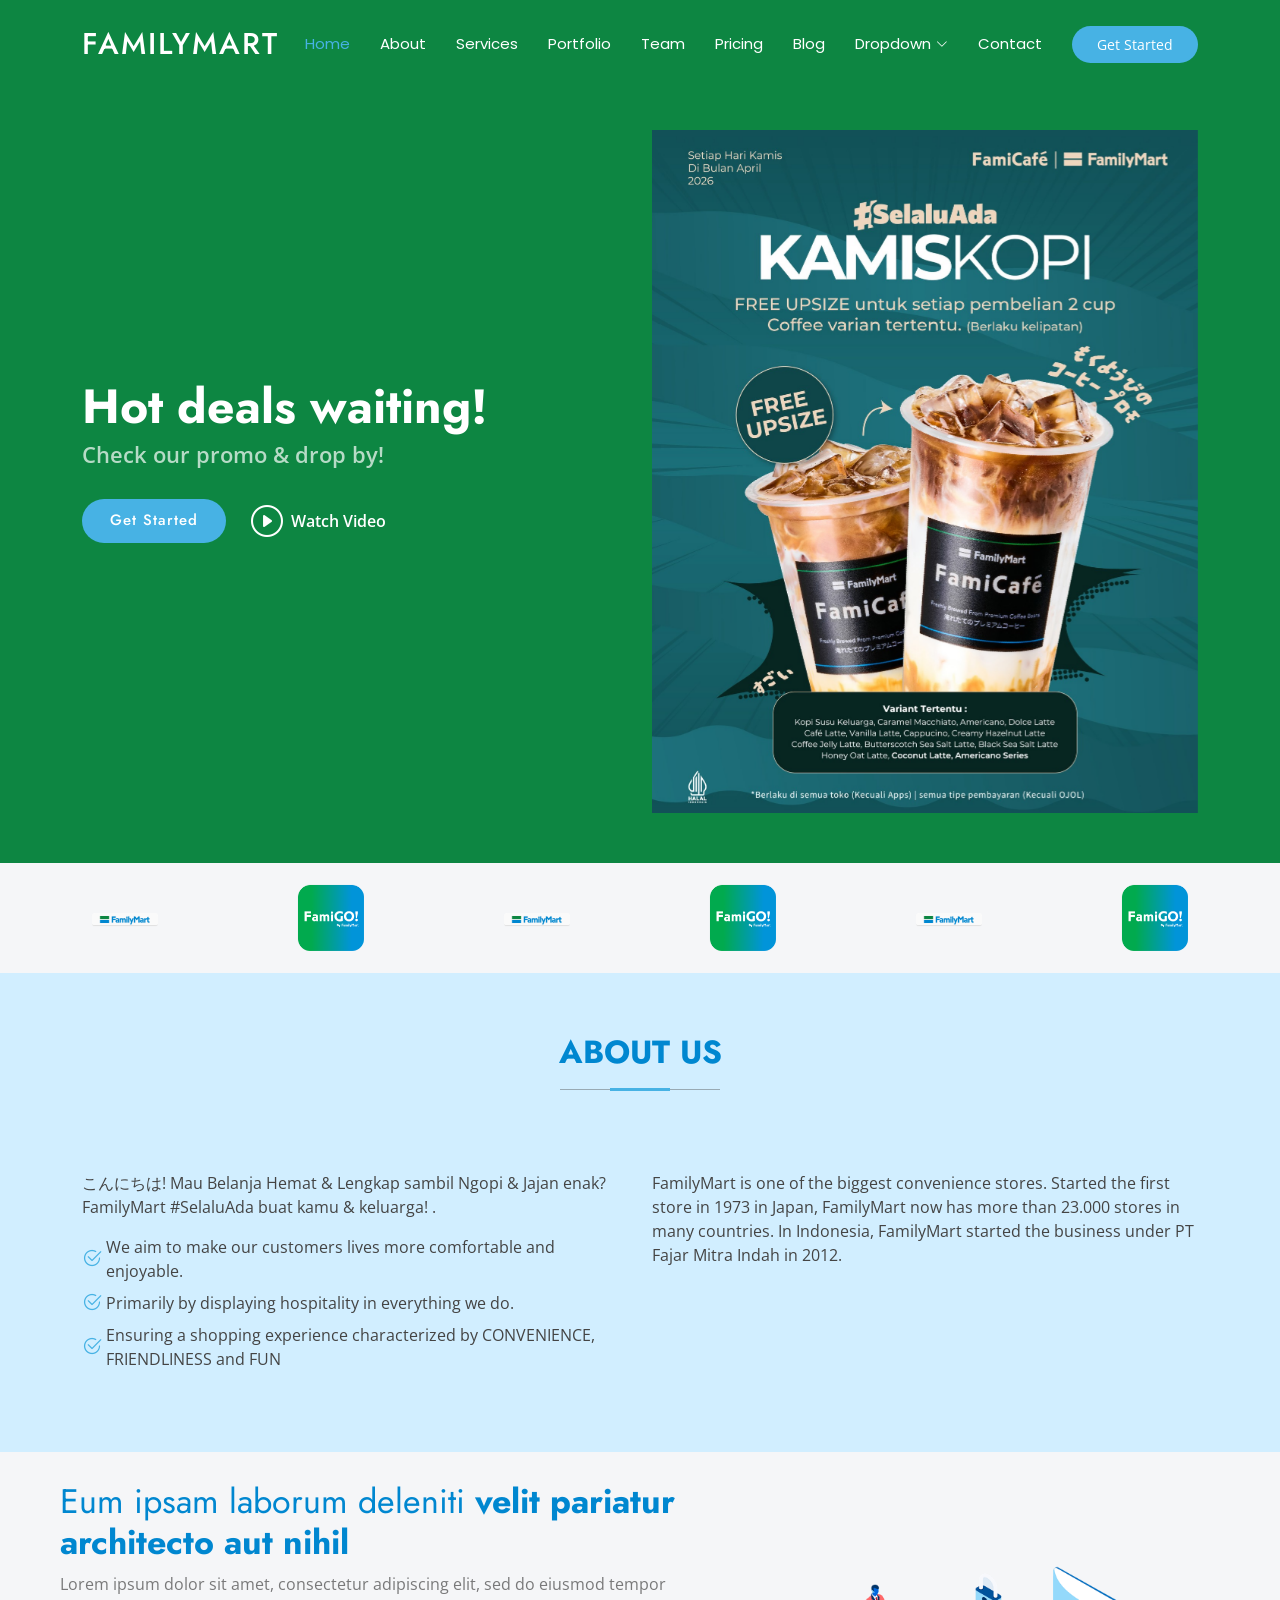
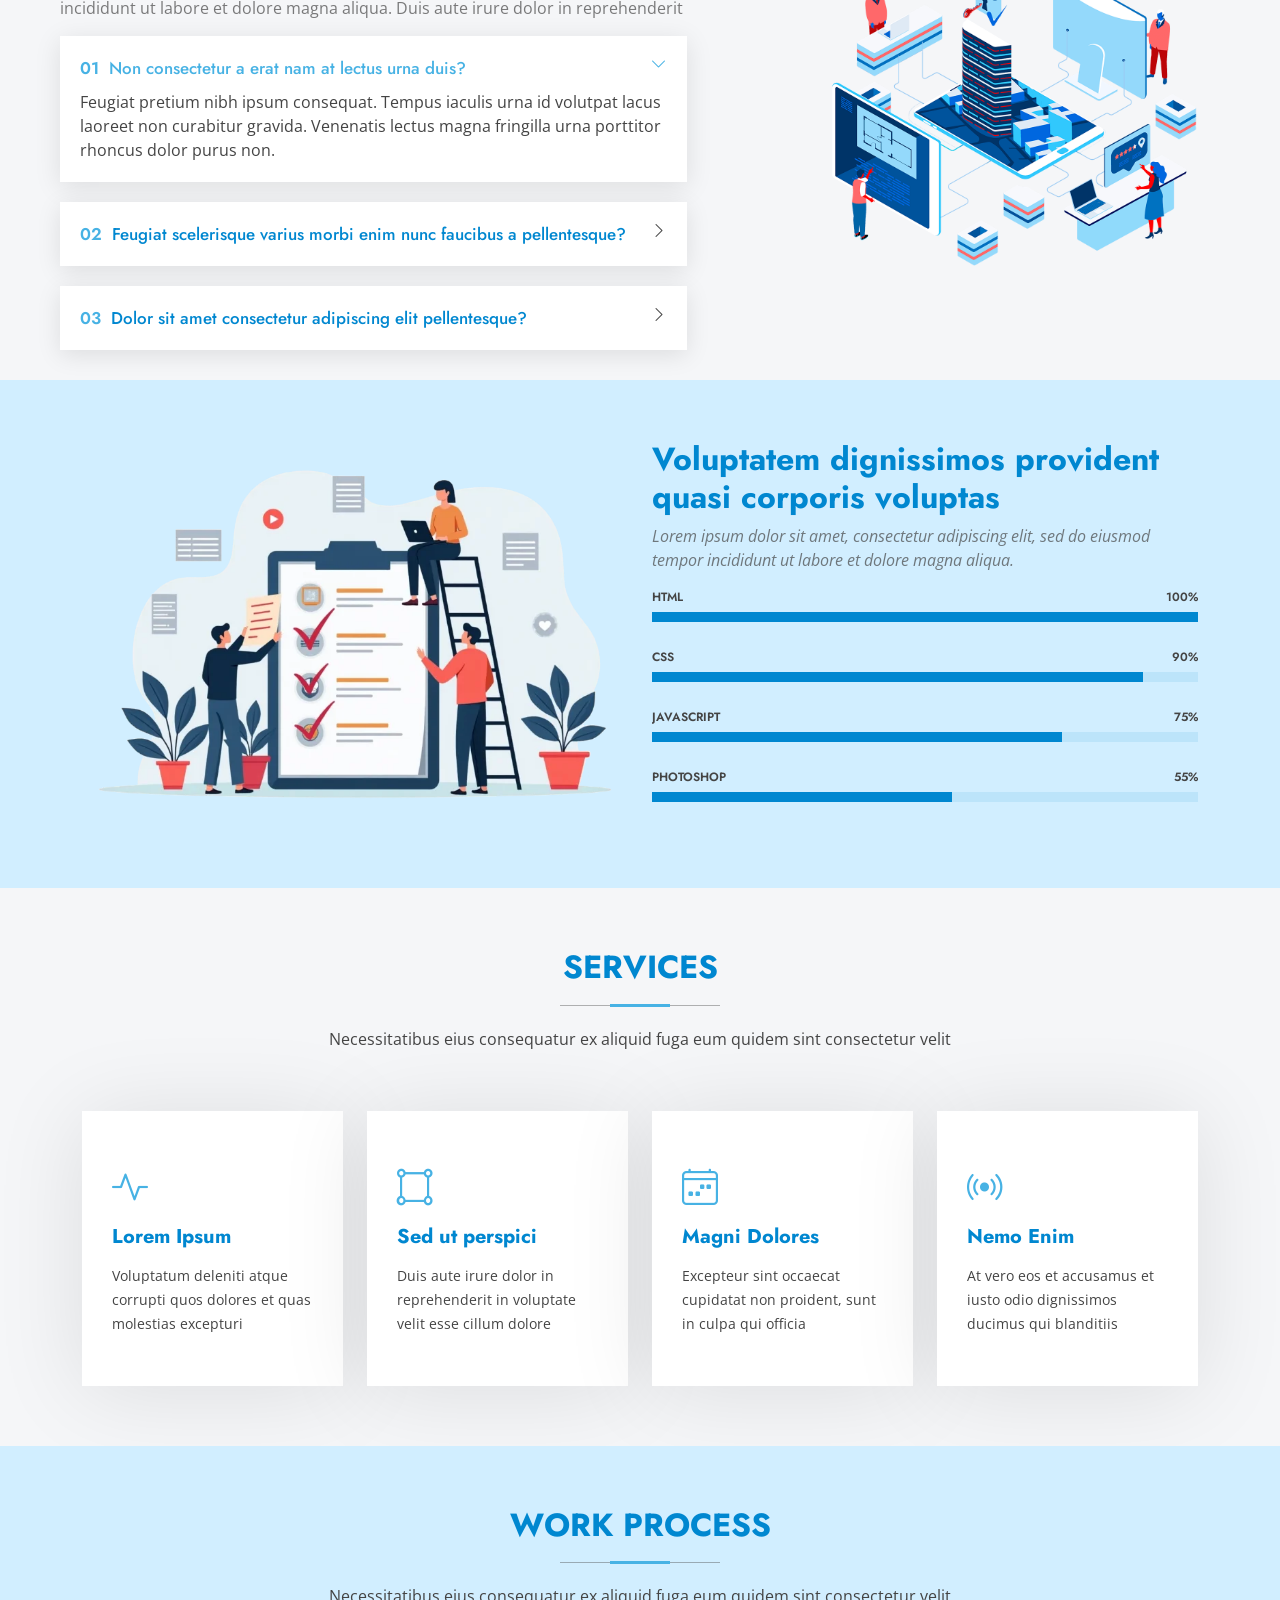
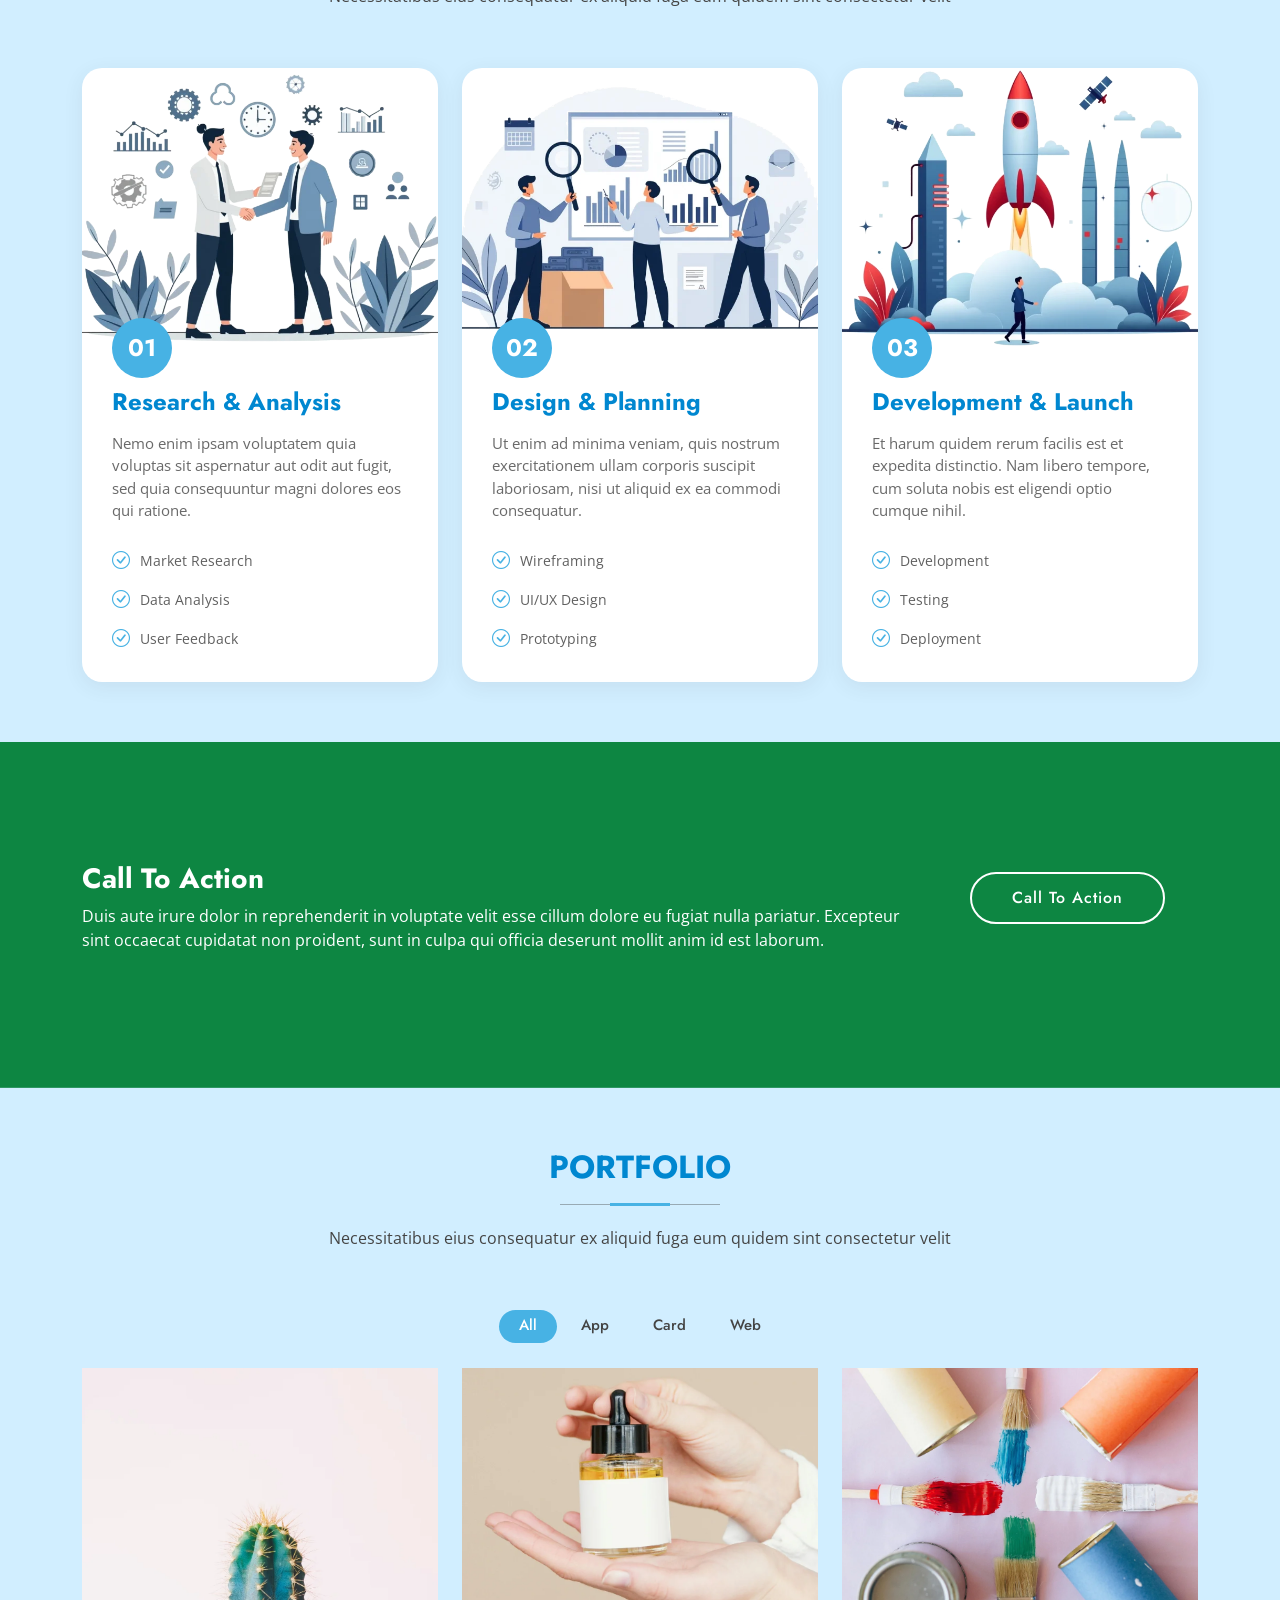
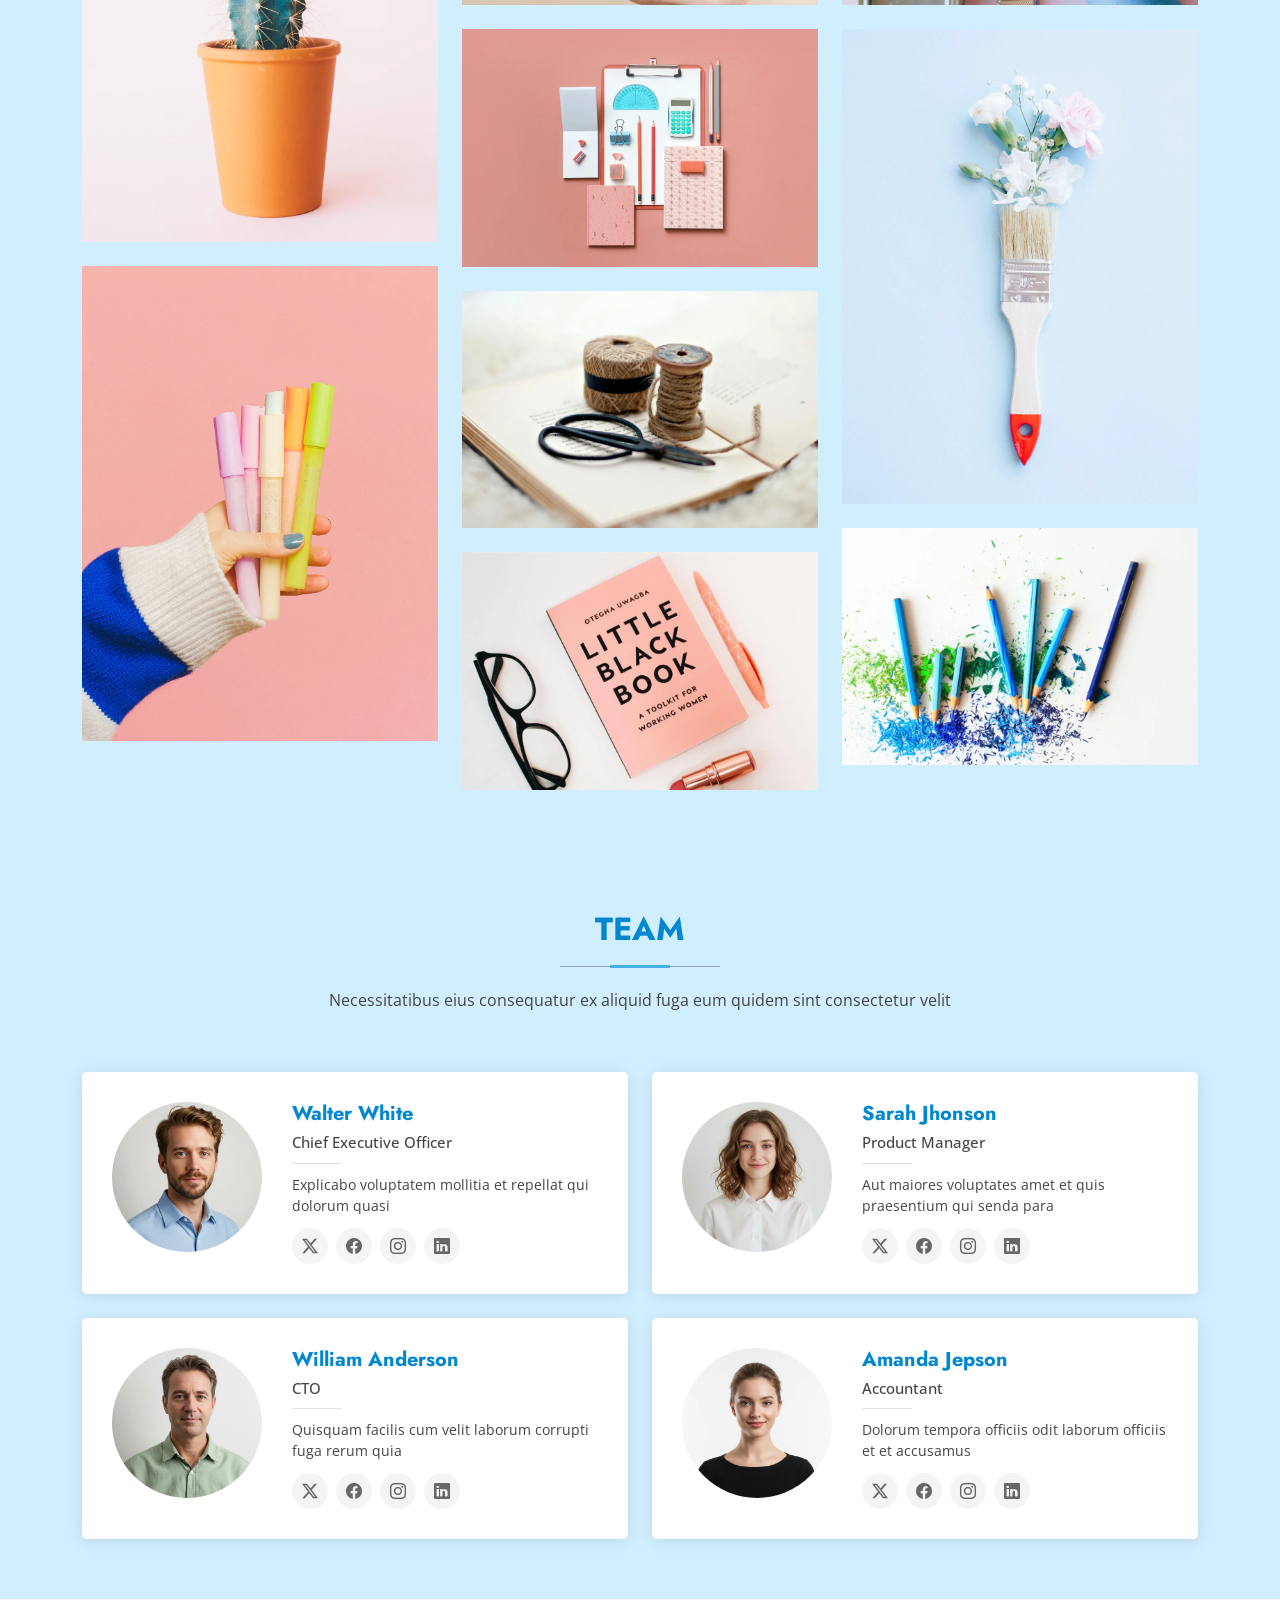
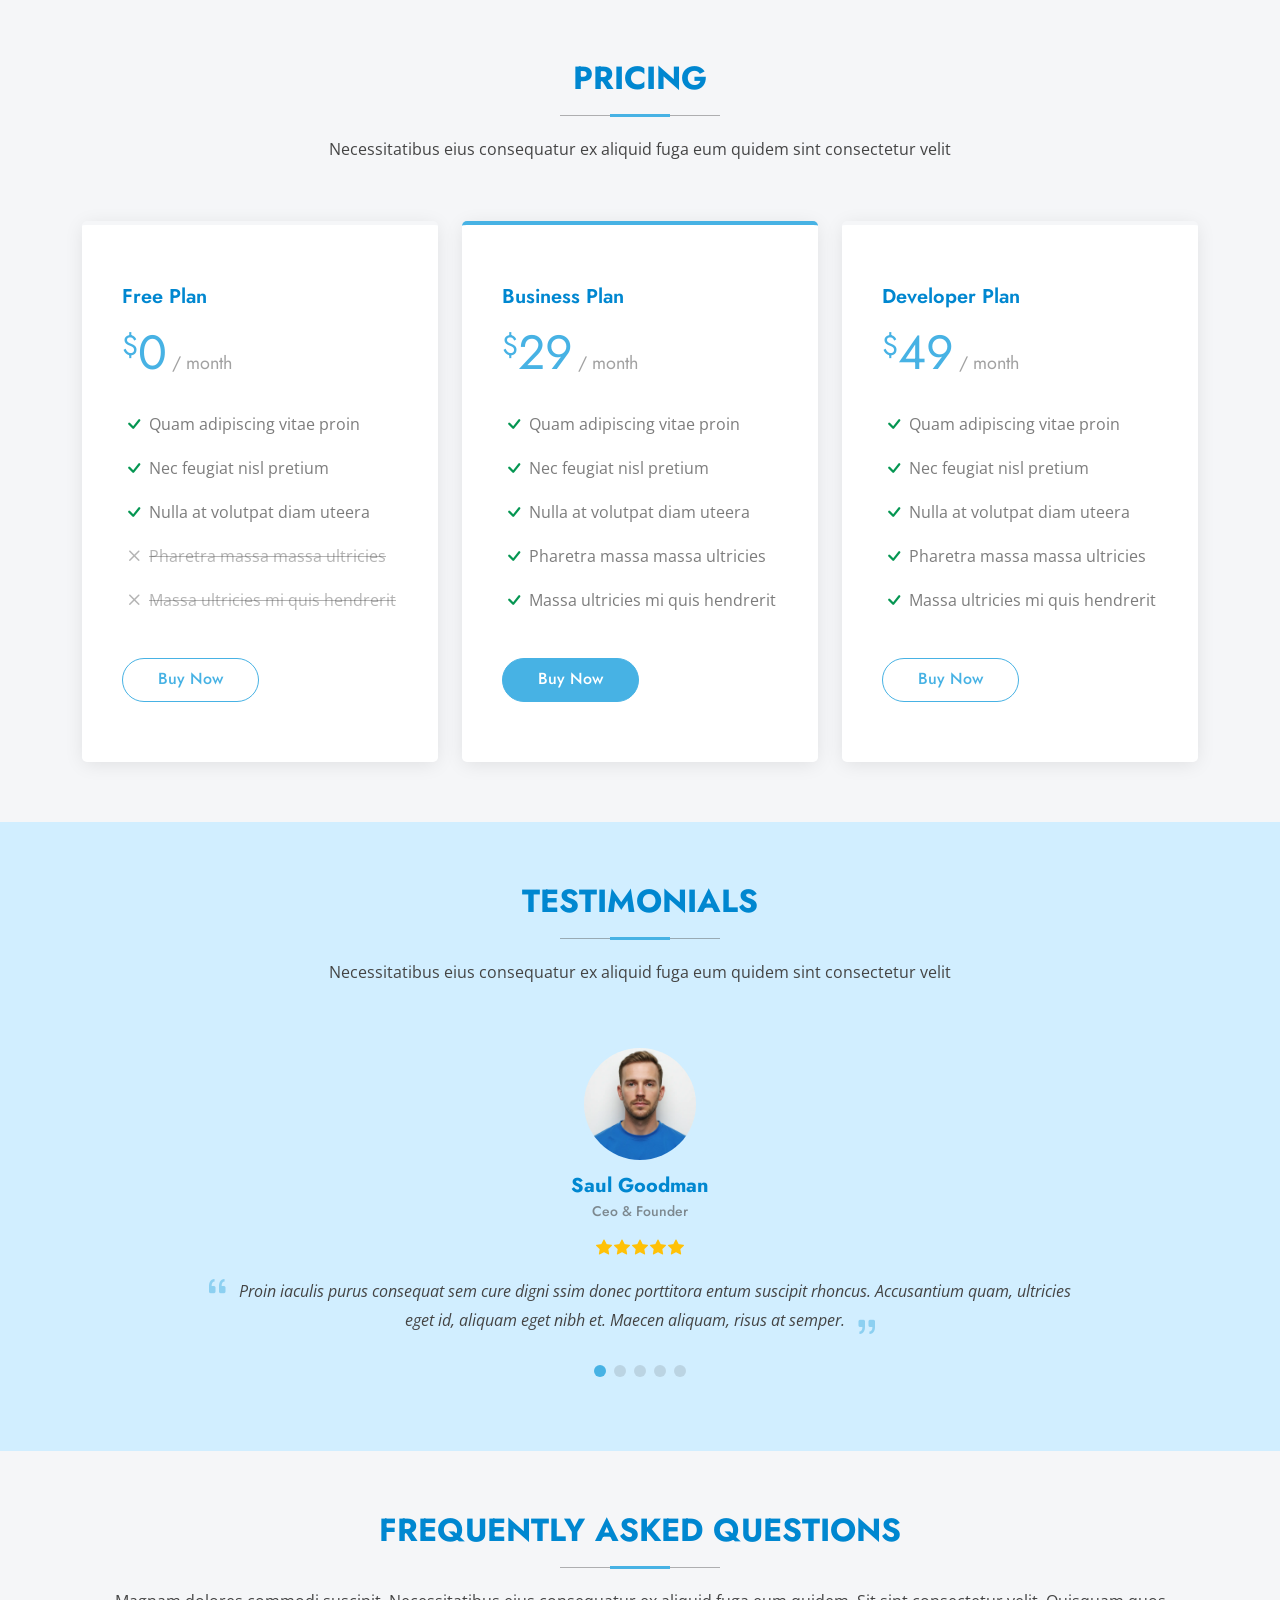
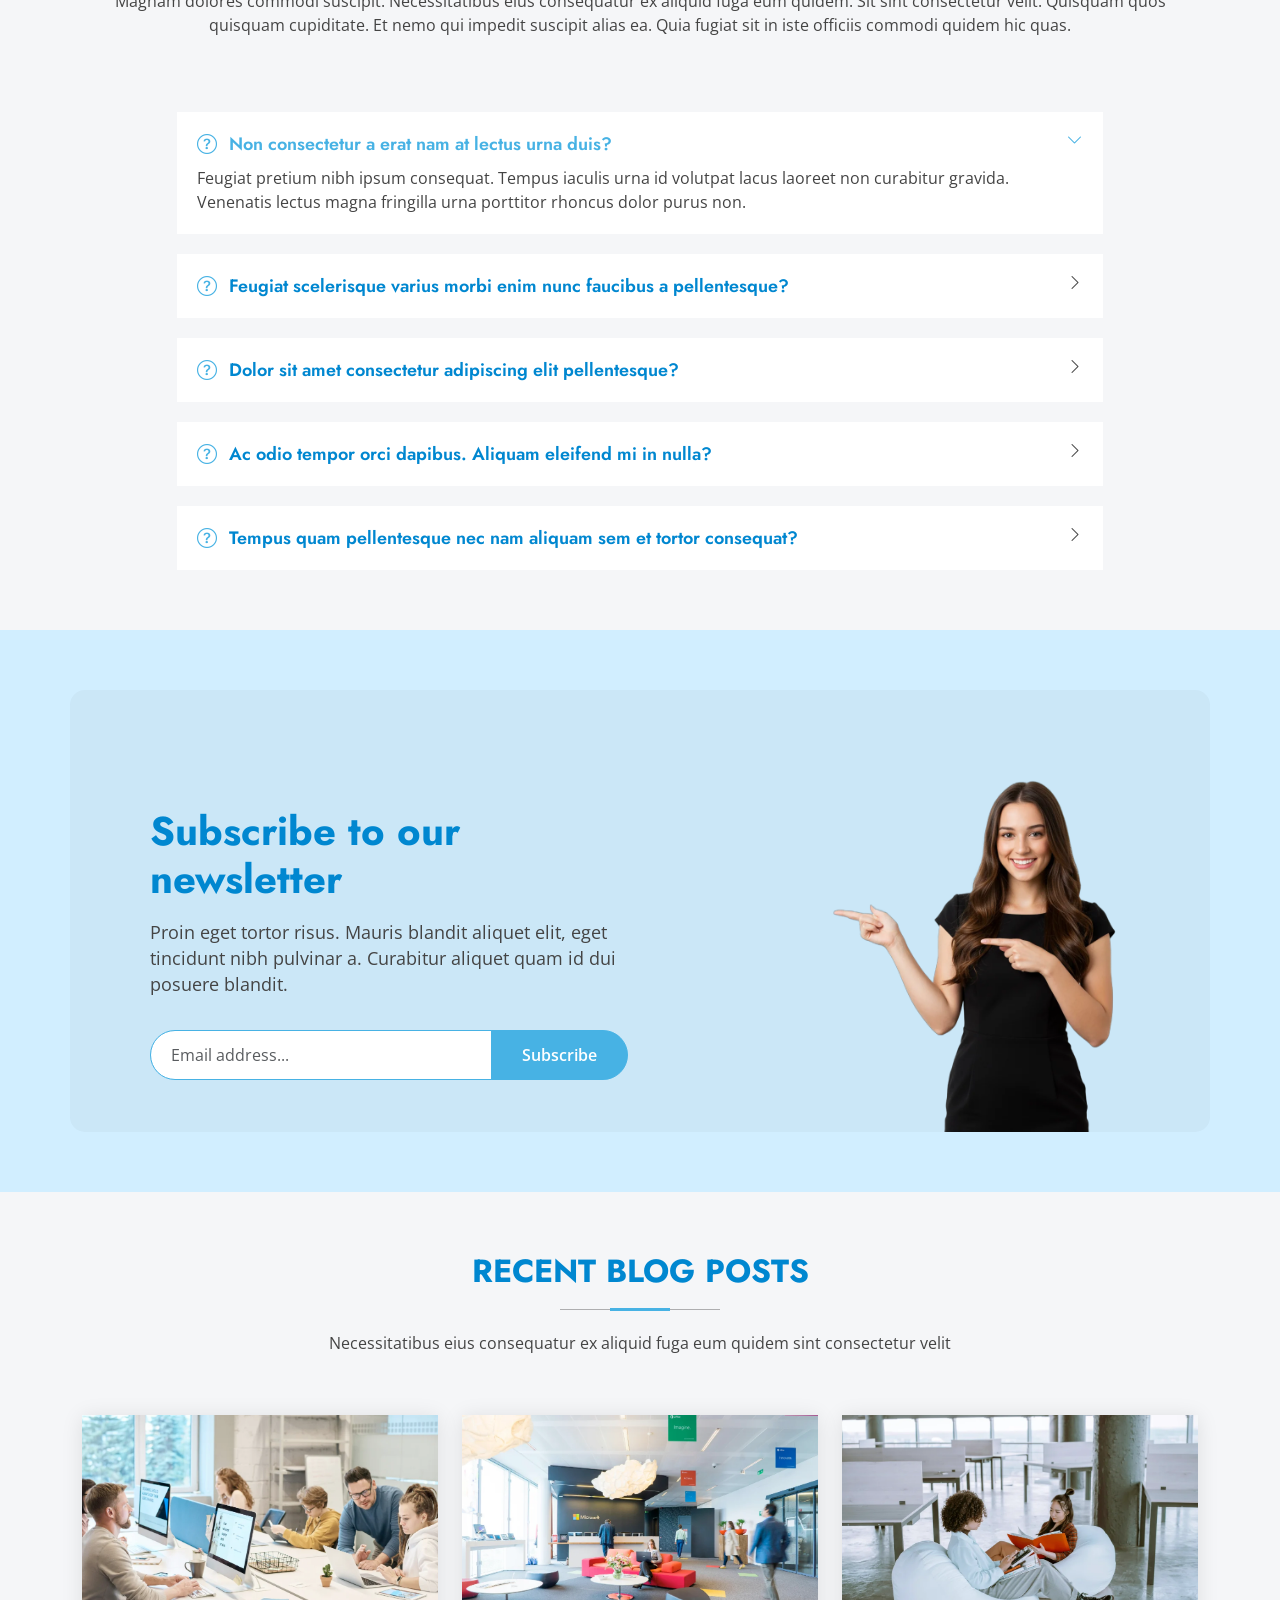
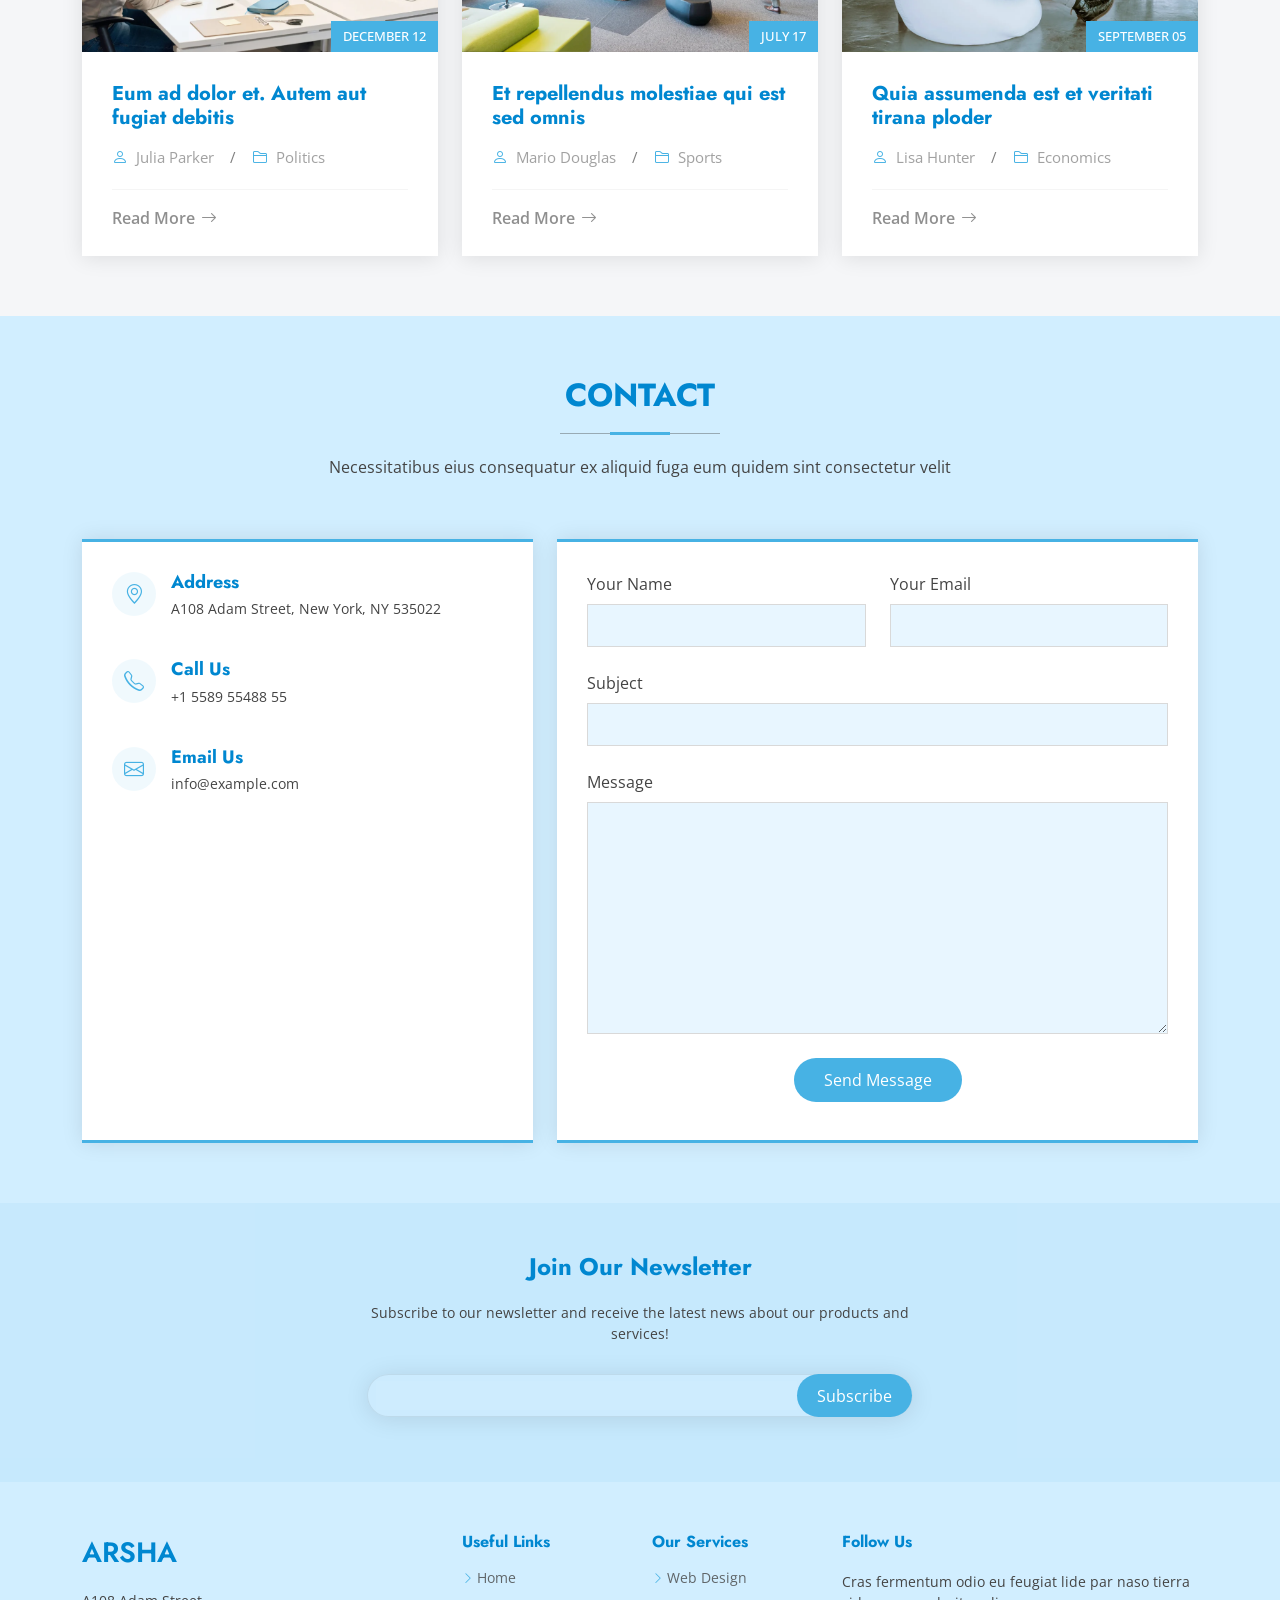
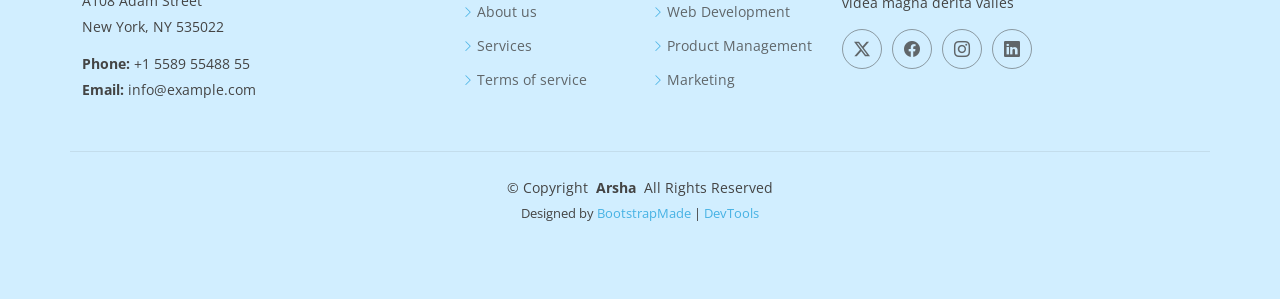
==== tugas_ets.html @ 8ba5263b "Tugas pra ETS" ====
<!DOCTYPE html>
<html lang="en">

<head>
    <meta charset="utf-8">
    <meta content="width=device-width, initial-scale=1.0" name="viewport">
    <title>Index - Arsha Bootstrap Template</title>
    <meta name="description" content="">
    <meta name="keywords" content="">

    <!-- Favicons -->
    <link href="assets/img/favicon.png" rel="icon">
    <link href="assets/img/apple-touch-icon.png" rel="apple-touch-icon">

    <!-- Fonts -->
    <link href="https://fonts.googleapis.com" rel="preconnect">
    <link href="https://fonts.gstatic.com" rel="preconnect" crossorigin>
    <link
        href="https://fonts.googleapis.com/css2?family=Open+Sans:ital,wght@0,300;0,400;0,500;0,600;0,700;0,800;1,300;1,400;1,500;1,600;1,700;1,800&family=Poppins:ital,wght@0,100;0,200;0,300;0,400;0,500;0,600;0,700;0,800;0,900;1,100;1,200;1,300;1,400;1,500;1,600;1,700;1,800;1,900&family=Jost:ital,wght@0,100;0,200;0,300;0,400;0,500;0,600;0,700;0,800;0,900;1,100;1,200;1,300;1,400;1,500;1,600;1,700;1,800;1,900&display=swap"
        rel="stylesheet">

    <!-- Vendor CSS Files -->
    <link href="assets/vendor/bootstrap/css/bootstrap.min.css" rel="stylesheet">
    <link href="assets/vendor/bootstrap-icons/bootstrap-icons.css" rel="stylesheet">
    <link href="assets/vendor/aos/aos.css" rel="stylesheet">
    <link href="assets/vendor/glightbox/css/glightbox.min.css" rel="stylesheet">
    <link href="assets/vendor/swiper/swiper-bundle.min.css" rel="stylesheet">

    <!-- Main CSS File -->
    <link href="assets/css/tugasstyle.css" rel="stylesheet">

    <!-- =======================================================
  * Template Name: Arsha
  * Template URL: https://bootstrapmade.com/arsha-free-bootstrap-html-template-corporate/
  * Updated: Feb 22 2025 with Bootstrap v5.3.3
  * Author: BootstrapMade.com
  * License: https://bootstrapmade.com/license/
  ======================================================== -->
</head>

<body class="index-page">

    <header id="header" class="header d-flex align-items-center fixed-top">
        <div class="container-fluid container-xl position-relative d-flex align-items-center">

            <a href="index.html" class="logo d-flex align-items-center me-auto">
                <!-- Uncomment the line below if you also wish to use an image logo -->
                <!-- <img src="assets/img/logo.webp" alt=""> -->
                <h1 class="sitename">FamilyMart</h1>
            </a>

            <nav id="navmenu" class="navmenu">
                <ul>
                    <li><a href="#hero" class="active">Home</a></li>
                    <li><a href="#about">About</a></li>
                    <li><a href="#services">Services</a></li>
                    <li><a href="#portfolio">Portfolio</a></li>
                    <li><a href="#team">Team</a></li>
                    <li><a href="#pricing">Pricing</a></li>
                    <li><a href="blog.html">Blog</a></li>
                    <li class="dropdown"><a href="#"><span>Dropdown</span> <i
                                class="bi bi-chevron-down toggle-dropdown"></i></a>
                        <ul>
                            <li><a href="#">Dropdown 1</a></li>
                            <li class="dropdown"><a href="#"><span>Deep Dropdown</span> <i
                                        class="bi bi-chevron-down toggle-dropdown"></i></a>
                                <ul>
                                    <li><a href="#">Deep Dropdown 1</a></li>
                                    <li><a href="#">Deep Dropdown 2</a></li>
                                    <li><a href="#">Deep Dropdown 3</a></li>
                                    <li><a href="#">Deep Dropdown 4</a></li>
                                    <li><a href="#">Deep Dropdown 5</a></li>
                                </ul>
                            </li>
                            <li><a href="#">Dropdown 2</a></li>
                            <li><a href="#">Dropdown 3</a></li>
                            <li><a href="#">Dropdown 4</a></li>
                        </ul>
                    </li>
                    <li><a href="#contact">Contact</a></li>
                </ul>
                <i class="mobile-nav-toggle d-xl-none bi bi-list"></i>
            </nav>

            <a class="btn-getstarted" href="#about">Get Started</a>

        </div>
    </header>

    <main class="main">

        <!-- Hero Section -->
        <section id="hero" class="hero section dark-background">

            <div class="container">
                <div class="row gy-4">
                    <div class="col-lg-6 order-2 order-lg-1 d-flex flex-column justify-content-center"
                        data-aos="zoom-out">
                        <h1>Hot deals waiting!</h1>
                        <p>Check our promo & drop by!</p>
                        <div class="d-flex">
                            <a href="#about" class="btn-get-started">Get Started</a>
                            <a href="https://www.youtube.com/watch?v=Y7f98aduVJ8"
                                class="glightbox btn-watch-video d-flex align-items-center"><i
                                    class="bi bi-play-circle"></i><span>Watch Video</span></a>
                        </div>
                    </div>
                    <div class="col-lg-6 order-1 order-lg-2 hero-img" data-aos="zoom-out" data-aos-delay="200">
                        <img src="assets/img/hero-poster.jpg" class="img-fluid animated" alt="">
                    </div>
                </div>
            </div>

        </section><!-- /Hero Section -->

        <!-- Clients Section -->
        <section id="clients" class="clients section light-background">

            <div class="container" data-aos="zoom-in">

                <div class="swiper init-swiper">
                    <script type="application/json" class="swiper-config">
            {
              "loop": true,
              "speed": 600,
              "autoplay": {
                "delay": 5000
              },
              "slidesPerView": "auto",
              "pagination": {
                "el": ".swiper-pagination",
                "type": "bullets",
                "clickable": true
              },
              "breakpoints": {
                "320": {
                  "slidesPerView": 2,
                  "spaceBetween": 40
                },
                "480": {
                  "slidesPerView": 3,
                  "spaceBetween": 60
                },
                "640": {
                  "slidesPerView": 4,
                  "spaceBetween": 80
                },
                "992": {
                  "slidesPerView": 5,
                  "spaceBetween": 120
                },
                "1200": {
                  "slidesPerView": 6,
                  "spaceBetween": 120
                }
              }
            }
          </script>
                    <div class="swiper-wrapper align-items-center">
                        <div class="swiper-slide"><img src="assets/img/hero-famigo.png" class="img-fluid" alt="">
                        </div>
                        <div class="swiper-slide"><img src="assets/img/hero-logo.png" class="img-fluid" alt="">
                        </div>
                        <div class="swiper-slide"><img src="assets/img/hero-famigo.png" class="img-fluid" alt="">
                        </div>
                        <div class="swiper-slide"><img src="assets/img/hero-logo.png" class="img-fluid" alt="">
                        </div>
                        <div class="swiper-slide"><img src="assets/img/hero-famigo.png" class="img-fluid" alt="">
                        </div>
                        <div class="swiper-slide"><img src="assets/img/hero-logo.png" class="img-fluid" alt="">
                        </div>
                        <div class="swiper-slide"><img src="assets/img/hero-famigo.png" class="img-fluid" alt="">
                        </div>
                        <div class="swiper-slide"><img src="assets/img/hero-logo.png" class="img-fluid" alt="">
                        </div>
                    </div>
                </div>

            </div>

        </section><!-- /Clients Section -->

        <!-- About Section -->
        <section id="about" class="about section">

            <!-- Section Title -->
            <div class="container section-title" data-aos="fade-up">
                <h2>About Us</h2>
            </div><!-- End Section Title -->

            <div class="container">

                <div class="row gy-4">

                    <div class="col-lg-6 content" data-aos="fade-up" data-aos-delay="100">
                        <p>
                            こんにちは!
                            Mau Belanja Hemat & Lengkap sambil Ngopi & Jajan enak? FamilyMart #SelaluAda buat kamu &
                            keluarga!
                            .
                        </p>
                        <ul>
                            <li><i class="bi bi-check2-circle"></i> <span>We aim to make our customers lives more
                                    comfortable and enjoyable.</span></li>
                            <li><i class="bi bi-check2-circle"></i> <span>Primarily by displaying hospitality in
                                    everything we do.</span></li>
                            <li><i class="bi bi-check2-circle"></i> <span>Ensuring a shopping experience characterized
                                    by CONVENIENCE, FRIENDLINESS and FUN</span></li>
                        </ul>
                    </div>

                    <div class="col-lg-6" data-aos="fade-up" data-aos-delay="200">
                        <p>FamilyMart is one of the biggest convenience stores. Started the first store in 1973 in
                            Japan, FamilyMart now has more than 23.000 stores in many countries. In Indonesia,
                            FamilyMart started the business under PT Fajar Mitra Indah in 2012. </p>

                    </div>

                </div>

            </div>

        </section><!-- /About Section -->

        <!-- Why Us Section -->
        <section id="why-us" class="section why-us light-background" data-builder="section">

            <div class="container-fluid">

                <div class="row gy-4">

                    <div class="col-lg-7 d-flex flex-column justify-content-center order-2 order-lg-1">

                        <div class="content px-xl-5" data-aos="fade-up" data-aos-delay="100">
                            <h3><span>Eum ipsam laborum deleniti </span><strong>velit pariatur architecto aut
                                    nihil</strong></h3>
                            <p>
                                Lorem ipsum dolor sit amet, consectetur adipiscing elit, sed do eiusmod tempor
                                incididunt ut labore et dolore magna aliqua. Duis aute irure dolor in reprehenderit
                            </p>
                        </div>

                        <div class="faq-container px-xl-5" data-aos="fade-up" data-aos-delay="200">

                            <div class="faq-item faq-active">

                                <h3><span>01</span> Non consectetur a erat nam at lectus urna duis?</h3>
                                <div class="faq-content">
                                    <p>Feugiat pretium nibh ipsum consequat. Tempus iaculis urna id volutpat lacus
                                        laoreet non curabitur gravida. Venenatis lectus magna fringilla urna porttitor
                                        rhoncus dolor purus non.</p>
                                </div>
                                <i class="faq-toggle bi bi-chevron-right"></i>
                            </div><!-- End Faq item-->

                            <div class="faq-item">
                                <h3><span>02</span> Feugiat scelerisque varius morbi enim nunc faucibus a pellentesque?
                                </h3>
                                <div class="faq-content">
                                    <p>Dolor sit amet consectetur adipiscing elit pellentesque habitant morbi. Id
                                        interdum velit laoreet id donec ultrices. Fringilla phasellus faucibus
                                        scelerisque eleifend donec pretium. Est pellentesque elit ullamcorper dignissim.
                                        Mauris ultrices eros in cursus turpis massa tincidunt dui.</p>
                                </div>
                                <i class="faq-toggle bi bi-chevron-right"></i>
                            </div><!-- End Faq item-->

                            <div class="faq-item">
                                <h3><span>03</span> Dolor sit amet consectetur adipiscing elit pellentesque?</h3>
                                <div class="faq-content">
                                    <p>Eleifend mi in nulla posuere sollicitudin aliquam ultrices sagittis orci.
                                        Faucibus pulvinar elementum integer enim. Sem nulla pharetra diam sit amet nisl
                                        suscipit. Rutrum tellus pellentesque eu tincidunt. Lectus urna duis convallis
                                        convallis tellus. Urna molestie at elementum eu facilisis sed odio morbi quis
                                    </p>
                                </div>
                                <i class="faq-toggle bi bi-chevron-right"></i>
                            </div><!-- End Faq item-->

                        </div>

                    </div>

                    <div class="col-lg-5 order-1 order-lg-2 why-us-img">
                        <img src="assets/img/why-us.png" class="img-fluid" alt="" data-aos="zoom-in"
                            data-aos-delay="100">
                    </div>
                </div>

            </div>

        </section><!-- /Why Us Section -->

        <!-- Skills Section -->
        <section id="skills" class="skills section">

            <div class="container" data-aos="fade-up" data-aos-delay="100">

                <div class="row">

                    <div class="col-lg-6 d-flex align-items-center">
                        <img src="assets/img/illustration/illustration-10.webp" class="img-fluid" alt="">
                    </div>

                    <div class="col-lg-6 pt-4 pt-lg-0 content">

                        <h3>Voluptatem dignissimos provident quasi corporis voluptas</h3>
                        <p class="fst-italic">
                            Lorem ipsum dolor sit amet, consectetur adipiscing elit, sed do eiusmod tempor incididunt ut
                            labore et dolore magna aliqua.
                        </p>

                        <div class="skills-content skills-animation">

                            <div class="progress">
                                <span class="skill"><span>HTML</span> <i class="val">100%</i></span>
                                <div class="progress-bar-wrap">
                                    <div class="progress-bar" role="progressbar" aria-valuenow="100" aria-valuemin="0"
                                        aria-valuemax="100"></div>
                                </div>
                            </div><!-- End Skills Item -->

                            <div class="progress">
                                <span class="skill"><span>CSS</span> <i class="val">90%</i></span>
                                <div class="progress-bar-wrap">
                                    <div class="progress-bar" role="progressbar" aria-valuenow="90" aria-valuemin="0"
                                        aria-valuemax="100"></div>
                                </div>
                            </div><!-- End Skills Item -->

                            <div class="progress">
                                <span class="skill"><span>JavaScript</span> <i class="val">75%</i></span>
                                <div class="progress-bar-wrap">
                                    <div class="progress-bar" role="progressbar" aria-valuenow="75" aria-valuemin="0"
                                        aria-valuemax="100"></div>
                                </div>
                            </div><!-- End Skills Item -->

                            <div class="progress">
                                <span class="skill"><span>Photoshop</span> <i class="val">55%</i></span>
                                <div class="progress-bar-wrap">
                                    <div class="progress-bar" role="progressbar" aria-valuenow="55" aria-valuemin="0"
                                        aria-valuemax="100"></div>
                                </div>
                            </div><!-- End Skills Item -->

                        </div>

                    </div>
                </div>

            </div>

        </section><!-- /Skills Section -->

        <!-- Services Section -->
        <section id="services" class="services section light-background">

            <!-- Section Title -->
            <div class="container section-title" data-aos="fade-up">
                <h2>Services</h2>
                <p>Necessitatibus eius consequatur ex aliquid fuga eum quidem sint consectetur velit</p>
            </div><!-- End Section Title -->

            <div class="container">

                <div class="row gy-4">

                    <div class="col-xl-3 col-md-6 d-flex" data-aos="fade-up" data-aos-delay="100">
                        <div class="service-item position-relative">
                            <div class="icon"><i class="bi bi-activity icon"></i></div>
                            <h4><a href="" class="stretched-link">Lorem Ipsum</a></h4>
                            <p>Voluptatum deleniti atque corrupti quos dolores et quas molestias excepturi</p>
                        </div>
                    </div><!-- End Service Item -->

                    <div class="col-xl-3 col-md-6 d-flex" data-aos="fade-up" data-aos-delay="200">
                        <div class="service-item position-relative">
                            <div class="icon"><i class="bi bi-bounding-box-circles icon"></i></div>
                            <h4><a href="" class="stretched-link">Sed ut perspici</a></h4>
                            <p>Duis aute irure dolor in reprehenderit in voluptate velit esse cillum dolore</p>
                        </div>
                    </div><!-- End Service Item -->

                    <div class="col-xl-3 col-md-6 d-flex" data-aos="fade-up" data-aos-delay="300">
                        <div class="service-item position-relative">
                            <div class="icon"><i class="bi bi-calendar4-week icon"></i></div>
                            <h4><a href="" class="stretched-link">Magni Dolores</a></h4>
                            <p>Excepteur sint occaecat cupidatat non proident, sunt in culpa qui officia</p>
                        </div>
                    </div><!-- End Service Item -->

                    <div class="col-xl-3 col-md-6 d-flex" data-aos="fade-up" data-aos-delay="400">
                        <div class="service-item position-relative">
                            <div class="icon"><i class="bi bi-broadcast icon"></i></div>
                            <h4><a href="" class="stretched-link">Nemo Enim</a></h4>
                            <p>At vero eos et accusamus et iusto odio dignissimos ducimus qui blanditiis</p>
                        </div>
                    </div><!-- End Service Item -->

                </div>

            </div>

        </section><!-- /Services Section -->

        <!-- Work Process Section -->
        <section id="work-process" class="work-process section">

            <!-- Section Title -->
            <div class="container section-title" data-aos="fade-up">
                <h2>Work Process</h2>
                <p>Necessitatibus eius consequatur ex aliquid fuga eum quidem sint consectetur velit</p>
            </div><!-- End Section Title -->

            <div class="container" data-aos="fade-up" data-aos-delay="100">

                <div class="row gy-5">

                    <div class="col-lg-4" data-aos="fade-up" data-aos-delay="200">
                        <div class="steps-item">
                            <div class="steps-image">
                                <img src="assets/img/steps/steps-1.webp" alt="Step 1" class="img-fluid" loading="lazy">
                            </div>
                            <div class="steps-content">
                                <div class="steps-number">01</div>
                                <h3>Research &amp; Analysis</h3>
                                <p>Nemo enim ipsam voluptatem quia voluptas sit aspernatur aut odit aut fugit, sed quia
                                    consequuntur magni dolores eos qui ratione.</p>
                                <div class="steps-features">
                                    <div class="feature-item">
                                        <i class="bi bi-check-circle"></i>
                                        <span>Market Research</span>
                                    </div>
                                    <div class="feature-item">
                                        <i class="bi bi-check-circle"></i>
                                        <span>Data Analysis</span>
                                    </div>
                                    <div class="feature-item">
                                        <i class="bi bi-check-circle"></i>
                                        <span>User Feedback</span>
                                    </div>
                                </div>
                            </div>
                        </div><!-- End Steps Item -->
                    </div>

                    <div class="col-lg-4" data-aos="fade-up" data-aos-delay="300">
                        <div class="steps-item">
                            <div class="steps-image">
                                <img src="assets/img/steps/steps-2.webp" alt="Step 2" class="img-fluid" loading="lazy">
                            </div>
                            <div class="steps-content">
                                <div class="steps-number">02</div>
                                <h3>Design &amp; Planning</h3>
                                <p>Ut enim ad minima veniam, quis nostrum exercitationem ullam corporis suscipit
                                    laboriosam, nisi ut aliquid ex ea commodi consequatur.</p>
                                <div class="steps-features">
                                    <div class="feature-item">
                                        <i class="bi bi-check-circle"></i>
                                        <span>Wireframing</span>
                                    </div>
                                    <div class="feature-item">
                                        <i class="bi bi-check-circle"></i>
                                        <span>UI/UX Design</span>
                                    </div>
                                    <div class="feature-item">
                                        <i class="bi bi-check-circle"></i>
                                        <span>Prototyping</span>
                                    </div>
                                </div>
                            </div>
                        </div><!-- End Steps Item -->
                    </div>

                    <div class="col-lg-4" data-aos="fade-up" data-aos-delay="400">
                        <div class="steps-item">
                            <div class="steps-image">
                                <img src="assets/img/steps/steps-3.webp" alt="Step 3" class="img-fluid" loading="lazy">
                            </div>
                            <div class="steps-content">
                                <div class="steps-number">03</div>
                                <h3>Development &amp; Launch</h3>
                                <p>Et harum quidem rerum facilis est et expedita distinctio. Nam libero tempore, cum
                                    soluta nobis est eligendi optio cumque nihil.</p>
                                <div class="steps-features">
                                    <div class="feature-item">
                                        <i class="bi bi-check-circle"></i>
                                        <span>Development</span>
                                    </div>
                                    <div class="feature-item">
                                        <i class="bi bi-check-circle"></i>
                                        <span>Testing</span>
                                    </div>
                                    <div class="feature-item">
                                        <i class="bi bi-check-circle"></i>
                                        <span>Deployment</span>
                                    </div>
                                </div>
                            </div>
                        </div><!-- End Steps Item -->
                    </div>

                </div>

            </div>

        </section><!-- /Work Process Section -->

        <!-- Call To Action Section -->
        <section id="call-to-action" class="call-to-action section dark-background">

            <img src="assets/img/bg/bg-8.webp" alt="">

            <div class="container">

                <div class="row" data-aos="zoom-in" data-aos-delay="100">
                    <div class="col-xl-9 text-center text-xl-start">
                        <h3>Call To Action</h3>
                        <p>Duis aute irure dolor in reprehenderit in voluptate velit esse cillum dolore eu fugiat nulla
                            pariatur. Excepteur sint occaecat cupidatat non proident, sunt in culpa qui officia deserunt
                            mollit anim id est laborum.</p>
                    </div>
                    <div class="col-xl-3 cta-btn-container text-center">
                        <a class="cta-btn align-middle" href="#">Call To Action</a>
                    </div>
                </div>

            </div>

        </section><!-- /Call To Action Section -->

        <!-- Portfolio Section -->
        <section id="portfolio" class="portfolio section">

            <!-- Section Title -->
            <div class="container section-title" data-aos="fade-up">
                <h2>Portfolio</h2>
                <p>Necessitatibus eius consequatur ex aliquid fuga eum quidem sint consectetur velit</p>
            </div><!-- End Section Title -->

            <div class="container">

                <div class="isotope-layout" data-default-filter="*" data-layout="masonry" data-sort="original-order">

                    <ul class="portfolio-filters isotope-filters" data-aos="fade-up" data-aos-delay="100">
                        <li data-filter="*" class="filter-active">All</li>
                        <li data-filter=".filter-app">App</li>
                        <li data-filter=".filter-product">Card</li>
                        <li data-filter=".filter-branding">Web</li>
                    </ul><!-- End Portfolio Filters -->

                    <div class="row gy-4 isotope-container" data-aos="fade-up" data-aos-delay="200">

                        <div class="col-lg-4 col-md-6 portfolio-item isotope-item filter-app">
                            <img src="assets/img/portfolio/portfolio-portrait-1.webp" class="img-fluid" alt="">
                            <div class="portfolio-info">
                                <h4>App 1</h4>
                                <p>Lorem ipsum, dolor sit</p>
                                <a href="assets/img/portfolio/portfolio-portrait-1.webp" title="App 1"
                                    data-gallery="portfolio-gallery-app" class="glightbox preview-link"><i
                                        class="bi bi-zoom-in"></i></a>
                                <a href="portfolio-details.html" title="More Details" class="details-link"><i
                                        class="bi bi-link-45deg"></i></a>
                            </div>
                        </div><!-- End Portfolio Item -->

                        <div class="col-lg-4 col-md-6 portfolio-item isotope-item filter-product">
                            <img src="assets/img/portfolio/portfolio-1.webp" class="img-fluid" alt="">
                            <div class="portfolio-info">
                                <h4>Product 1</h4>
                                <p>Lorem ipsum, dolor sit</p>
                                <a href="assets/img/portfolio/portfolio-1.webp" title="Product 1"
                                    data-gallery="portfolio-gallery-product" class="glightbox preview-link"><i
                                        class="bi bi-zoom-in"></i></a>
                                <a href="portfolio-details.html" title="More Details" class="details-link"><i
                                        class="bi bi-link-45deg"></i></a>
                            </div>
                        </div><!-- End Portfolio Item -->

                        <div class="col-lg-4 col-md-6 portfolio-item isotope-item filter-branding">
                            <img src="assets/img/portfolio/portfolio-3.webp" class="img-fluid" alt="">
                            <div class="portfolio-info">
                                <h4>Branding 1</h4>
                                <p>Lorem ipsum, dolor sit</p>
                                <a href="assets/img/portfolio/portfolio-3.webp" title="Branding 1"
                                    data-gallery="portfolio-gallery-branding" class="glightbox preview-link"><i
                                        class="bi bi-zoom-in"></i></a>
                                <a href="portfolio-details.html" title="More Details" class="details-link"><i
                                        class="bi bi-link-45deg"></i></a>
                            </div>
                        </div><!-- End Portfolio Item -->

                        <div class="col-lg-4 col-md-6 portfolio-item isotope-item filter-app">
                            <img src="assets/img/portfolio/portfolio-4.webp" class="img-fluid" alt="">
                            <div class="portfolio-info">
                                <h4>App 2</h4>
                                <p>Lorem ipsum, dolor sit</p>
                                <a href="assets/img/portfolio/portfolio-4.webp" title="App 2"
                                    data-gallery="portfolio-gallery-app" class="glightbox preview-link"><i
                                        class="bi bi-zoom-in"></i></a>
                                <a href="portfolio-details.html" title="More Details" class="details-link"><i
                                        class="bi bi-link-45deg"></i></a>
                            </div>
                        </div><!-- End Portfolio Item -->

                        <div class="col-lg-4 col-md-6 portfolio-item isotope-item filter-product">
                            <img src="assets/img/portfolio/portfolio-portrait-2.webp" class="img-fluid" alt="">
                            <div class="portfolio-info">
                                <h4>Product 2</h4>
                                <p>Lorem ipsum, dolor sit</p>
                                <a href="assets/img/portfolio/portfolio-portrait-2.webp" title="Product 2"
                                    data-gallery="portfolio-gallery-product" class="glightbox preview-link"><i
                                        class="bi bi-zoom-in"></i></a>
                                <a href="portfolio-details.html" title="More Details" class="details-link"><i
                                        class="bi bi-link-45deg"></i></a>
                            </div>
                        </div><!-- End Portfolio Item -->

                        <div class="col-lg-4 col-md-6 portfolio-item isotope-item filter-branding">
                            <img src="assets/img/portfolio/portfolio-portrait-3.webp" class="img-fluid" alt="">
                            <div class="portfolio-info">
                                <h4>Branding 2</h4>
                                <p>Lorem ipsum, dolor sit</p>
                                <a href="assets/img/portfolio/portfolio-portrait-3.webp" title="Branding 2"
                                    data-gallery="portfolio-gallery-branding" class="glightbox preview-link"><i
                                        class="bi bi-zoom-in"></i></a>
                                <a href="portfolio-details.html" title="More Details" class="details-link"><i
                                        class="bi bi-link-45deg"></i></a>
                            </div>
                        </div><!-- End Portfolio Item -->

                        <div class="col-lg-4 col-md-6 portfolio-item isotope-item filter-app">
                            <img src="assets/img/portfolio/portfolio-7.webp" class="img-fluid" alt="">
                            <div class="portfolio-info">
                                <h4>App 3</h4>
                                <p>Lorem ipsum, dolor sit</p>
                                <a href="assets/img/portfolio/portfolio-7.webp" title="App 3"
                                    data-gallery="portfolio-gallery-app" class="glightbox preview-link"><i
                                        class="bi bi-zoom-in"></i></a>
                                <a href="portfolio-details.html" title="More Details" class="details-link"><i
                                        class="bi bi-link-45deg"></i></a>
                            </div>
                        </div><!-- End Portfolio Item -->

                        <div class="col-lg-4 col-md-6 portfolio-item isotope-item filter-product">
                            <img src="assets/img/portfolio/portfolio-8.webp" class="img-fluid" alt="">
                            <div class="portfolio-info">
                                <h4>Product 3</h4>
                                <p>Lorem ipsum, dolor sit</p>
                                <a href="assets/img/portfolio/portfolio-8.webp" title="Product 3"
                                    data-gallery="portfolio-gallery-product" class="glightbox preview-link"><i
                                        class="bi bi-zoom-in"></i></a>
                                <a href="portfolio-details.html" title="More Details" class="details-link"><i
                                        class="bi bi-link-45deg"></i></a>
                            </div>
                        </div><!-- End Portfolio Item -->

                        <div class="col-lg-4 col-md-6 portfolio-item isotope-item filter-branding">
                            <img src="assets/img/portfolio/portfolio-9.webp" class="img-fluid" alt="">
                            <div class="portfolio-info">
                                <h4>Branding 3</h4>
                                <p>Lorem ipsum, dolor sit</p>
                                <a href="assets/img/portfolio/portfolio-9.webp" title="Branding 2"
                                    data-gallery="portfolio-gallery-branding" class="glightbox preview-link"><i
                                        class="bi bi-zoom-in"></i></a>
                                <a href="portfolio-details.html" title="More Details" class="details-link"><i
                                        class="bi bi-link-45deg"></i></a>
                            </div>
                        </div><!-- End Portfolio Item -->

                    </div><!-- End Portfolio Container -->

                </div>

            </div>

        </section><!-- /Portfolio Section -->

        <!-- Team Section -->
        <section id="team" class="team section">

            <!-- Section Title -->
            <div class="container section-title" data-aos="fade-up">
                <h2>Team</h2>
                <p>Necessitatibus eius consequatur ex aliquid fuga eum quidem sint consectetur velit</p>
            </div><!-- End Section Title -->

            <div class="container">

                <div class="row gy-4">

                    <div class="col-lg-6" data-aos="fade-up" data-aos-delay="100">
                        <div class="team-member d-flex align-items-start">
                            <div class="pic"><img src="assets/img/person/person-m-7.webp" class="img-fluid" alt="">
                            </div>
                            <div class="member-info">
                                <h4>Walter White</h4>
                                <span>Chief Executive Officer</span>
                                <p>Explicabo voluptatem mollitia et repellat qui dolorum quasi</p>
                                <div class="social">
                                    <a href=""><i class="bi bi-twitter-x"></i></a>
                                    <a href=""><i class="bi bi-facebook"></i></a>
                                    <a href=""><i class="bi bi-instagram"></i></a>
                                    <a href=""> <i class="bi bi-linkedin"></i> </a>
                                </div>
                            </div>
                        </div>
                    </div><!-- End Team Member -->

                    <div class="col-lg-6" data-aos="fade-up" data-aos-delay="200">
                        <div class="team-member d-flex align-items-start">
                            <div class="pic"><img src="assets/img/person/person-f-8.webp" class="img-fluid" alt="">
                            </div>
                            <div class="member-info">
                                <h4>Sarah Jhonson</h4>
                                <span>Product Manager</span>
                                <p>Aut maiores voluptates amet et quis praesentium qui senda para</p>
                                <div class="social">
                                    <a href=""><i class="bi bi-twitter-x"></i></a>
                                    <a href=""><i class="bi bi-facebook"></i></a>
                                    <a href=""><i class="bi bi-instagram"></i></a>
                                    <a href=""> <i class="bi bi-linkedin"></i> </a>
                                </div>
                            </div>
                        </div>
                    </div><!-- End Team Member -->

                    <div class="col-lg-6" data-aos="fade-up" data-aos-delay="300">
                        <div class="team-member d-flex align-items-start">
                            <div class="pic"><img src="assets/img/person/person-m-6.webp" class="img-fluid" alt="">
                            </div>
                            <div class="member-info">
                                <h4>William Anderson</h4>
                                <span>CTO</span>
                                <p>Quisquam facilis cum velit laborum corrupti fuga rerum quia</p>
                                <div class="social">
                                    <a href=""><i class="bi bi-twitter-x"></i></a>
                                    <a href=""><i class="bi bi-facebook"></i></a>
                                    <a href=""><i class="bi bi-instagram"></i></a>
                                    <a href=""> <i class="bi bi-linkedin"></i> </a>
                                </div>
                            </div>
                        </div>
                    </div><!-- End Team Member -->

                    <div class="col-lg-6" data-aos="fade-up" data-aos-delay="400">
                        <div class="team-member d-flex align-items-start">
                            <div class="pic"><img src="assets/img/person/person-f-4.webp" class="img-fluid" alt="">
                            </div>
                            <div class="member-info">
                                <h4>Amanda Jepson</h4>
                                <span>Accountant</span>
                                <p>Dolorum tempora officiis odit laborum officiis et et accusamus</p>
                                <div class="social">
                                    <a href=""><i class="bi bi-twitter-x"></i></a>
                                    <a href=""><i class="bi bi-facebook"></i></a>
                                    <a href=""><i class="bi bi-instagram"></i></a>
                                    <a href=""> <i class="bi bi-linkedin"></i> </a>
                                </div>
                            </div>
                        </div>
                    </div><!-- End Team Member -->

                </div>

            </div>

        </section><!-- /Team Section -->

        <!-- Pricing Section -->
        <section id="pricing" class="pricing section light-background">

            <!-- Section Title -->
            <div class="container section-title" data-aos="fade-up">
                <h2>Pricing</h2>
                <p>Necessitatibus eius consequatur ex aliquid fuga eum quidem sint consectetur velit</p>
            </div><!-- End Section Title -->

            <div class="container">

                <div class="row gy-4">

                    <div class="col-lg-4" data-aos="zoom-in" data-aos-delay="100">
                        <div class="pricing-item">
                            <h3>Free Plan</h3>
                            <h4><sup>$</sup>0<span> / month</span></h4>
                            <ul>
                                <li><i class="bi bi-check"></i> <span>Quam adipiscing vitae proin</span></li>
                                <li><i class="bi bi-check"></i> <span>Nec feugiat nisl pretium</span></li>
                                <li><i class="bi bi-check"></i> <span>Nulla at volutpat diam uteera</span></li>
                                <li class="na"><i class="bi bi-x"></i> <span>Pharetra massa massa ultricies</span></li>
                                <li class="na"><i class="bi bi-x"></i> <span>Massa ultricies mi quis hendrerit</span>
                                </li>
                            </ul>
                            <a href="#" class="buy-btn">Buy Now</a>
                        </div>
                    </div><!-- End Pricing Item -->

                    <div class="col-lg-4" data-aos="zoom-in" data-aos-delay="200">
                        <div class="pricing-item featured">
                            <h3>Business Plan</h3>
                            <h4><sup>$</sup>29<span> / month</span></h4>
                            <ul>
                                <li><i class="bi bi-check"></i> <span>Quam adipiscing vitae proin</span></li>
                                <li><i class="bi bi-check"></i> <span>Nec feugiat nisl pretium</span></li>
                                <li><i class="bi bi-check"></i> <span>Nulla at volutpat diam uteera</span></li>
                                <li><i class="bi bi-check"></i> <span>Pharetra massa massa ultricies</span></li>
                                <li><i class="bi bi-check"></i> <span>Massa ultricies mi quis hendrerit</span></li>
                            </ul>
                            <a href="#" class="buy-btn">Buy Now</a>
                        </div>
                    </div><!-- End Pricing Item -->

                    <div class="col-lg-4" data-aos="zoom-in" data-aos-delay="300">
                        <div class="pricing-item">
                            <h3>Developer Plan</h3>
                            <h4><sup>$</sup>49<span> / month</span></h4>
                            <ul>
                                <li><i class="bi bi-check"></i> <span>Quam adipiscing vitae proin</span></li>
                                <li><i class="bi bi-check"></i> <span>Nec feugiat nisl pretium</span></li>
                                <li><i class="bi bi-check"></i> <span>Nulla at volutpat diam uteera</span></li>
                                <li><i class="bi bi-check"></i> <span>Pharetra massa massa ultricies</span></li>
                                <li><i class="bi bi-check"></i> <span>Massa ultricies mi quis hendrerit</span></li>
                            </ul>
                            <a href="#" class="buy-btn">Buy Now</a>
                        </div>
                    </div><!-- End Pricing Item -->

                </div>

            </div>

        </section><!-- /Pricing Section -->

        <!-- Testimonials Section -->
        <section id="testimonials" class="testimonials section">

            <!-- Section Title -->
            <div class="container section-title" data-aos="fade-up">
                <h2>Testimonials</h2>
                <p>Necessitatibus eius consequatur ex aliquid fuga eum quidem sint consectetur velit</p>
            </div><!-- End Section Title -->

            <div class="container" data-aos="fade-up" data-aos-delay="100">

                <div class="swiper init-swiper">
                    <script type="application/json" class="swiper-config">
            {
              "loop": true,
              "speed": 600,
              "autoplay": {
                "delay": 5000
              },
              "slidesPerView": "auto",
              "pagination": {
                "el": ".swiper-pagination",
                "type": "bullets",
                "clickable": true
              }
            }
          </script>
                    <div class="swiper-wrapper">

                        <div class="swiper-slide">
                            <div class="testimonial-item">
                                <img src="assets/img/person/person-m-9.webp" class="testimonial-img" alt="">
                                <h3>Saul Goodman</h3>
                                <h4>Ceo &amp; Founder</h4>
                                <div class="stars">
                                    <i class="bi bi-star-fill"></i><i class="bi bi-star-fill"></i><i
                                        class="bi bi-star-fill"></i><i class="bi bi-star-fill"></i><i
                                        class="bi bi-star-fill"></i>
                                </div>
                                <p>
                                    <i class="bi bi-quote quote-icon-left"></i>
                                    <span>Proin iaculis purus consequat sem cure digni ssim donec porttitora entum
                                        suscipit rhoncus. Accusantium quam, ultricies eget id, aliquam eget nibh et.
                                        Maecen aliquam, risus at semper.</span>
                                    <i class="bi bi-quote quote-icon-right"></i>
                                </p>
                            </div>
                        </div><!-- End testimonial item -->

                        <div class="swiper-slide">
                            <div class="testimonial-item">
                                <img src="assets/img/person/person-f-5.webp" class="testimonial-img" alt="">
                                <h3>Sara Wilsson</h3>
                                <h4>Designer</h4>
                                <div class="stars">
                                    <i class="bi bi-star-fill"></i><i class="bi bi-star-fill"></i><i
                                        class="bi bi-star-fill"></i><i class="bi bi-star-fill"></i><i
                                        class="bi bi-star-fill"></i>
                                </div>
                                <p>
                                    <i class="bi bi-quote quote-icon-left"></i>
                                    <span>Export tempor illum tamen malis malis eram quae irure esse labore quem cillum
                                        quid cillum eram malis quorum velit fore eram velit sunt aliqua noster fugiat
                                        irure amet legam anim culpa.</span>
                                    <i class="bi bi-quote quote-icon-right"></i>
                                </p>
                            </div>
                        </div><!-- End testimonial item -->

                        <div class="swiper-slide">
                            <div class="testimonial-item">
                                <img src="assets/img/person/person-f-12.webp" class="testimonial-img" alt="">
                                <h3>Jena Karlis</h3>
                                <h4>Store Owner</h4>
                                <div class="stars">
                                    <i class="bi bi-star-fill"></i><i class="bi bi-star-fill"></i><i
                                        class="bi bi-star-fill"></i><i class="bi bi-star-fill"></i><i
                                        class="bi bi-star-fill"></i>
                                </div>
                                <p>
                                    <i class="bi bi-quote quote-icon-left"></i>
                                    <span>Enim nisi quem export duis labore cillum quae magna enim sint quorum nulla
                                        quem veniam duis minim tempor labore quem eram duis noster aute amet eram fore
                                        quis sint minim.</span>
                                    <i class="bi bi-quote quote-icon-right"></i>
                                </p>
                            </div>
                        </div><!-- End testimonial item -->

                        <div class="swiper-slide">
                            <div class="testimonial-item">
                                <img src="assets/img/person/person-m-12.webp" class="testimonial-img" alt="">
                                <h3>Matt Brandon</h3>
                                <h4>Freelancer</h4>
                                <div class="stars">
                                    <i class="bi bi-star-fill"></i><i class="bi bi-star-fill"></i><i
                                        class="bi bi-star-fill"></i><i class="bi bi-star-fill"></i><i
                                        class="bi bi-star-fill"></i>
                                </div>
                                <p>
                                    <i class="bi bi-quote quote-icon-left"></i>
                                    <span>Fugiat enim eram quae cillum dolore dolor amet nulla culpa multos export minim
                                        fugiat minim velit minim dolor enim duis veniam ipsum anim magna sunt elit fore
                                        quem dolore labore illum veniam.</span>
                                    <i class="bi bi-quote quote-icon-right"></i>
                                </p>
                            </div>
                        </div><!-- End testimonial item -->

                        <div class="swiper-slide">
                            <div class="testimonial-item">
                                <img src="assets/img/person/person-m-13.webp" class="testimonial-img" alt="">
                                <h3>John Larson</h3>
                                <h4>Entrepreneur</h4>
                                <div class="stars">
                                    <i class="bi bi-star-fill"></i><i class="bi bi-star-fill"></i><i
                                        class="bi bi-star-fill"></i><i class="bi bi-star-fill"></i><i
                                        class="bi bi-star-fill"></i>
                                </div>
                                <p>
                                    <i class="bi bi-quote quote-icon-left"></i>
                                    <span>Quis quorum aliqua sint quem legam fore sunt eram irure aliqua veniam tempor
                                        noster veniam enim culpa labore duis sunt culpa nulla illum cillum fugiat legam
                                        esse veniam culpa fore nisi cillum quid.</span>
                                    <i class="bi bi-quote quote-icon-right"></i>
                                </p>
                            </div>
                        </div><!-- End testimonial item -->

                    </div>
                    <div class="swiper-pagination"></div>
                </div>

            </div>

        </section><!-- /Testimonials Section -->

        <!-- Faq 2 Section -->
        <section id="faq-2" class="faq-2 section light-background">

            <!-- Section Title -->
            <div class="container section-title" data-aos="fade-up">
                <h2>Frequently Asked Questions</h2>
                <p>Magnam dolores commodi suscipit. Necessitatibus eius consequatur ex aliquid fuga eum quidem. Sit sint
                    consectetur velit. Quisquam quos quisquam cupiditate. Et nemo qui impedit suscipit alias ea. Quia
                    fugiat sit in iste officiis commodi quidem hic quas.</p>
            </div><!-- End Section Title -->

            <div class="container">

                <div class="row justify-content-center">

                    <div class="col-lg-10">

                        <div class="faq-container">

                            <div class="faq-item faq-active" data-aos="fade-up" data-aos-delay="200">
                                <i class="faq-icon bi bi-question-circle"></i>
                                <h3>Non consectetur a erat nam at lectus urna duis?</h3>
                                <div class="faq-content">
                                    <p>Feugiat pretium nibh ipsum consequat. Tempus iaculis urna id volutpat lacus
                                        laoreet non curabitur gravida. Venenatis lectus magna fringilla urna porttitor
                                        rhoncus dolor purus non.</p>
                                </div>
                                <i class="faq-toggle bi bi-chevron-right"></i>
                            </div><!-- End Faq item-->

                            <div class="faq-item" data-aos="fade-up" data-aos-delay="300">
                                <i class="faq-icon bi bi-question-circle"></i>
                                <h3>Feugiat scelerisque varius morbi enim nunc faucibus a pellentesque?</h3>
                                <div class="faq-content">
                                    <p>Dolor sit amet consectetur adipiscing elit pellentesque habitant morbi. Id
                                        interdum velit laoreet id donec ultrices. Fringilla phasellus faucibus
                                        scelerisque eleifend donec pretium. Est pellentesque elit ullamcorper dignissim.
                                        Mauris ultrices eros in cursus turpis massa tincidunt dui.</p>
                                </div>
                                <i class="faq-toggle bi bi-chevron-right"></i>
                            </div><!-- End Faq item-->

                            <div class="faq-item" data-aos="fade-up" data-aos-delay="400">
                                <i class="faq-icon bi bi-question-circle"></i>
                                <h3>Dolor sit amet consectetur adipiscing elit pellentesque?</h3>
                                <div class="faq-content">
                                    <p>Eleifend mi in nulla posuere sollicitudin aliquam ultrices sagittis orci.
                                        Faucibus pulvinar elementum integer enim. Sem nulla pharetra diam sit amet nisl
                                        suscipit. Rutrum tellus pellentesque eu tincidunt. Lectus urna duis convallis
                                        convallis tellus. Urna molestie at elementum eu facilisis sed odio morbi quis
                                    </p>
                                </div>
                                <i class="faq-toggle bi bi-chevron-right"></i>
                            </div><!-- End Faq item-->

                            <div class="faq-item" data-aos="fade-up" data-aos-delay="500">
                                <i class="faq-icon bi bi-question-circle"></i>
                                <h3>Ac odio tempor orci dapibus. Aliquam eleifend mi in nulla?</h3>
                                <div class="faq-content">
                                    <p>Dolor sit amet consectetur adipiscing elit pellentesque habitant morbi. Id
                                        interdum velit laoreet id donec ultrices. Fringilla phasellus faucibus
                                        scelerisque eleifend donec pretium. Est pellentesque elit ullamcorper dignissim.
                                        Mauris ultrices eros in cursus turpis massa tincidunt dui.</p>
                                </div>
                                <i class="faq-toggle bi bi-chevron-right"></i>
                            </div><!-- End Faq item-->

                            <div class="faq-item" data-aos="fade-up" data-aos-delay="600">
                                <i class="faq-icon bi bi-question-circle"></i>
                                <h3>Tempus quam pellentesque nec nam aliquam sem et tortor consequat?</h3>
                                <div class="faq-content">
                                    <p>Molestie a iaculis at erat pellentesque adipiscing commodo. Dignissim suspendisse
                                        in est ante in. Nunc vel risus commodo viverra maecenas accumsan. Sit amet nisl
                                        suscipit adipiscing bibendum est. Purus gravida quis blandit turpis cursus in
                                    </p>
                                </div>
                                <i class="faq-toggle bi bi-chevron-right"></i>
                            </div><!-- End Faq item-->

                        </div>

                    </div>

                </div>

            </div>

        </section><!-- /Faq 2 Section -->

        <!-- Subscribe Section -->
        <section id="subscribe" class="subscribe section">
            <div class="container" data-aos="fade-up" data-aos-delay="100">
                <div class="row gy-4 justify-content-between align-items-center">
                    <div class="col-lg-6">
                        <div class="cta-content" data-aos="fade-up" data-aos-delay="200">
                            <h2>Subscribe to our newsletter</h2>
                            <p>Proin eget tortor risus. Mauris blandit aliquet elit, eget tincidunt nibh pulvinar a.
                                Curabitur aliquet quam id dui posuere blandit.</p>
                            <form action="forms/newsletter.php" method="post" class="php-email-form cta-form"
                                data-aos="fade-up" data-aos-delay="300">
                                <div class="input-group mb-3">
                                    <input type="email" class="form-control" placeholder="Email address..."
                                        aria-label="Email address" aria-describedby="button-subscribe">
                                    <button class="btn btn-primary" type="submit"
                                        id="button-subscribe">Subscribe</button>
                                </div>
                                <div class="loading">Loading</div>
                                <div class="error-message"></div>
                                <div class="sent-message">Your subscription request has been sent. Thank you!</div>
                            </form>
                        </div>
                    </div>
                    <div class="col-lg-4">
                        <div class="cta-image" data-aos="zoom-out" data-aos-delay="200">
                            <img src="assets/img/cta/cta-1.webp" alt="" class="img-fluid">
                        </div>
                    </div>
                </div>
            </div>
        </section><!-- /Subscribe Section -->

        <!-- Recent Blog Postst Section -->
        <section id="recent-blog-postst" class="recent-blog-postst section light-background">

            <!-- Section Title -->
            <div class="container section-title" data-aos="fade-up">
                <h2>Recent Blog Posts</h2>
                <p>Necessitatibus eius consequatur ex aliquid fuga eum quidem sint consectetur velit</p>
            </div><!-- End Section Title -->

            <div class="container">

                <div class="row gy-5">

                    <div class="col-xl-4 col-md-6">
                        <div class="post-item position-relative h-100" data-aos="fade-up" data-aos-delay="100">

                            <div class="post-img position-relative overflow-hidden">
                                <img src="assets/img/blog/blog-post-1.webp" class="img-fluid" alt="">
                                <span class="post-date">December 12</span>
                            </div>

                            <div class="post-content d-flex flex-column">

                                <h3 class="post-title">Eum ad dolor et. Autem aut fugiat debitis</h3>

                                <div class="meta d-flex align-items-center">
                                    <div class="d-flex align-items-center">
                                        <i class="bi bi-person"></i> <span class="ps-2">Julia Parker</span>
                                    </div>
                                    <span class="px-3 text-black-50">/</span>
                                    <div class="d-flex align-items-center">
                                        <i class="bi bi-folder2"></i> <span class="ps-2">Politics</span>
                                    </div>
                                </div>

                                <hr>

                                <a href="blog-details.html" class="readmore stretched-link"><span>Read More</span><i
                                        class="bi bi-arrow-right"></i></a>

                            </div>

                        </div>
                    </div><!-- End post item -->

                    <div class="col-xl-4 col-md-6">
                        <div class="post-item position-relative h-100" data-aos="fade-up" data-aos-delay="200">

                            <div class="post-img position-relative overflow-hidden">
                                <img src="assets/img/blog/blog-post-2.webp" class="img-fluid" alt="">
                                <span class="post-date">July 17</span>
                            </div>

                            <div class="post-content d-flex flex-column">

                                <h3 class="post-title">Et repellendus molestiae qui est sed omnis</h3>

                                <div class="meta d-flex align-items-center">
                                    <div class="d-flex align-items-center">
                                        <i class="bi bi-person"></i> <span class="ps-2">Mario Douglas</span>
                                    </div>
                                    <span class="px-3 text-black-50">/</span>
                                    <div class="d-flex align-items-center">
                                        <i class="bi bi-folder2"></i> <span class="ps-2">Sports</span>
                                    </div>
                                </div>

                                <hr>

                                <a href="blog-details.html" class="readmore stretched-link"><span>Read More</span><i
                                        class="bi bi-arrow-right"></i></a>

                            </div>

                        </div>
                    </div><!-- End post item -->

                    <div class="col-xl-4 col-md-6" data-aos="fade-up" data-aos-delay="300">
                        <div class="post-item position-relative h-100">

                            <div class="post-img position-relative overflow-hidden">
                                <img src="assets/img/blog/blog-post-3.webp" class="img-fluid" alt="">
                                <span class="post-date">September 05</span>
                            </div>

                            <div class="post-content d-flex flex-column">

                                <h3 class="post-title">Quia assumenda est et veritati tirana ploder</h3>

                                <div class="meta d-flex align-items-center">
                                    <div class="d-flex align-items-center">
                                        <i class="bi bi-person"></i> <span class="ps-2">Lisa Hunter</span>
                                    </div>
                                    <span class="px-3 text-black-50">/</span>
                                    <div class="d-flex align-items-center">
                                        <i class="bi bi-folder2"></i> <span class="ps-2">Economics</span>
                                    </div>
                                </div>

                                <hr>

                                <a href="blog-details.html" class="readmore stretched-link"><span>Read More</span><i
                                        class="bi bi-arrow-right"></i></a>

                            </div>

                        </div>
                    </div><!-- End post item -->

                </div>

            </div>

        </section><!-- /Recent Blog Postst Section -->

        <!-- Contact Section -->
        <section id="contact" class="contact section">

            <!-- Section Title -->
            <div class="container section-title" data-aos="fade-up">
                <h2>Contact</h2>
                <p>Necessitatibus eius consequatur ex aliquid fuga eum quidem sint consectetur velit</p>
            </div><!-- End Section Title -->

            <div class="container" data-aos="fade-up" data-aos-delay="100">

                <div class="row gy-4">

                    <div class="col-lg-5">

                        <div class="info-wrap">
                            <div class="info-item d-flex" data-aos="fade-up" data-aos-delay="200">
                                <i class="bi bi-geo-alt flex-shrink-0"></i>
                                <div>
                                    <h3>Address</h3>
                                    <p>A108 Adam Street, New York, NY 535022</p>
                                </div>
                            </div><!-- End Info Item -->

                            <div class="info-item d-flex" data-aos="fade-up" data-aos-delay="300">
                                <i class="bi bi-telephone flex-shrink-0"></i>
                                <div>
                                    <h3>Call Us</h3>
                                    <p>+1 5589 55488 55</p>
                                </div>
                            </div><!-- End Info Item -->

                            <div class="info-item d-flex" data-aos="fade-up" data-aos-delay="400">
                                <i class="bi bi-envelope flex-shrink-0"></i>
                                <div>
                                    <h3>Email Us</h3>
                                    <p>info@example.com</p>
                                </div>
                            </div><!-- End Info Item -->

                            <iframe
                                src="https://www.google.com/maps/embed?pb=!1m14!1m8!1m3!1d48389.78314118045!2d-74.006138!3d40.710059!3m2!1i1024!2i768!4f13.1!3m3!1m2!1s0x89c25a22a3bda30d%3A0xb89d1fe6bc499443!2sDowntown%20Conference%20Center!5e0!3m2!1sen!2sus!4v1676961268712!5m2!1sen!2sus"
                                frameborder="0" style="border:0; width: 100%; height: 270px;" allowfullscreen=""
                                loading="lazy" referrerpolicy="no-referrer-when-downgrade"></iframe>
                        </div>
                    </div>

                    <div class="col-lg-7">
                        <form action="forms/contact.php" method="post" class="php-email-form" data-aos="fade-up"
                            data-aos-delay="200">
                            <div class="row gy-4">

                                <div class="col-md-6">
                                    <label for="name-field" class="pb-2">Your Name</label>
                                    <input type="text" name="name" id="name-field" class="form-control" required="">
                                </div>

                                <div class="col-md-6">
                                    <label for="email-field" class="pb-2">Your Email</label>
                                    <input type="email" class="form-control" name="email" id="email-field" required="">
                                </div>

                                <div class="col-md-12">
                                    <label for="subject-field" class="pb-2">Subject</label>
                                    <input type="text" class="form-control" name="subject" id="subject-field"
                                        required="">
                                </div>

                                <div class="col-md-12">
                                    <label for="message-field" class="pb-2">Message</label>
                                    <textarea class="form-control" name="message" rows="10" id="message-field"
                                        required=""></textarea>
                                </div>

                                <div class="col-md-12 text-center">
                                    <div class="loading">Loading</div>
                                    <div class="error-message"></div>
                                    <div class="sent-message">Your message has been sent. Thank you!</div>

                                    <button type="submit">Send Message</button>
                                </div>

                            </div>
                        </form>
                    </div><!-- End Contact Form -->

                </div>

            </div>

        </section><!-- /Contact Section -->

    </main>

    <footer id="footer" class="footer">

        <div class="footer-newsletter">
            <div class="container">
                <div class="row justify-content-center text-center">
                    <div class="col-lg-6">
                        <h4>Join Our Newsletter</h4>
                        <p>Subscribe to our newsletter and receive the latest news about our products and services!</p>
                        <form action="forms/newsletter.php" method="post" class="php-email-form">
                            <div class="newsletter-form"><input type="email" name="email"><input type="submit"
                                    value="Subscribe"></div>
                            <div class="loading">Loading</div>
                            <div class="error-message"></div>
                            <div class="sent-message">Your subscription request has been sent. Thank you!</div>
                        </form>
                    </div>
                </div>
            </div>
        </div>

        <div class="container footer-top">
            <div class="row gy-4">
                <div class="col-lg-4 col-md-6 footer-about">
                    <a href="index.html" class="d-flex align-items-center">
                        <span class="sitename">Arsha</span>
                    </a>
                    <div class="footer-contact pt-3">
                        <p>A108 Adam Street</p>
                        <p>New York, NY 535022</p>
                        <p class="mt-3"><strong>Phone:</strong> <span>+1 5589 55488 55</span></p>
                        <p><strong>Email:</strong> <span>info@example.com</span></p>
                    </div>
                </div>

                <div class="col-lg-2 col-md-3 footer-links">
                    <h4>Useful Links</h4>
                    <ul>
                        <li><i class="bi bi-chevron-right"></i> <a href="#">Home</a></li>
                        <li><i class="bi bi-chevron-right"></i> <a href="#">About us</a></li>
                        <li><i class="bi bi-chevron-right"></i> <a href="#">Services</a></li>
                        <li><i class="bi bi-chevron-right"></i> <a href="#">Terms of service</a></li>
                    </ul>
                </div>

                <div class="col-lg-2 col-md-3 footer-links">
                    <h4>Our Services</h4>
                    <ul>
                        <li><i class="bi bi-chevron-right"></i> <a href="#">Web Design</a></li>
                        <li><i class="bi bi-chevron-right"></i> <a href="#">Web Development</a></li>
                        <li><i class="bi bi-chevron-right"></i> <a href="#">Product Management</a></li>
                        <li><i class="bi bi-chevron-right"></i> <a href="#">Marketing</a></li>
                    </ul>
                </div>

                <div class="col-lg-4 col-md-12">
                    <h4>Follow Us</h4>
                    <p>Cras fermentum odio eu feugiat lide par naso tierra videa magna derita valies</p>
                    <div class="social-links d-flex">
                        <a href=""><i class="bi bi-twitter-x"></i></a>
                        <a href=""><i class="bi bi-facebook"></i></a>
                        <a href=""><i class="bi bi-instagram"></i></a>
                        <a href=""><i class="bi bi-linkedin"></i></a>
                    </div>
                </div>

            </div>
        </div>

        <div class="container copyright text-center mt-4">
            <p>© <span>Copyright</span> <strong class="px-1 sitename">Arsha</strong> <span>All Rights Reserved</span>
            </p>
            <div class="credits">
                <!-- All the links in the footer should remain intact. -->
                <!-- You can delete the links only if you've purchased the pro version. -->
                <!-- Licensing information: https://bootstrapmade.com/license/ -->
                <!-- Purchase the pro version with working PHP/AJAX contact form: [buy-url] -->
                Designed by <a href="https://bootstrapmade.com/">BootstrapMade</a> | <a
                    href="https://bootstrapmade.com/tools/">DevTools</a>
            </div>
        </div>

    </footer>

    <!-- Scroll Top -->
    <a href="#" id="scroll-top" class="scroll-top d-flex align-items-center justify-content-center"><i
            class="bi bi-arrow-up-short"></i></a>

    <!-- Preloader -->
    <div id="preloader"></div>

    <!-- Vendor JS Files -->
    <script src="assets/vendor/bootstrap/js/bootstrap.bundle.min.js"></script>
    <script src="assets/vendor/php-email-form/validate.js"></script>
    <script src="assets/vendor/aos/aos.js"></script>
    <script src="assets/vendor/glightbox/js/glightbox.min.js"></script>
    <script src="assets/vendor/swiper/swiper-bundle.min.js"></script>
    <script src="assets/vendor/waypoints/noframework.waypoints.js"></script>
    <script src="assets/vendor/imagesloaded/imagesloaded.pkgd.min.js"></script>
    <script src="assets/vendor/isotope-layout/isotope.pkgd.min.js"></script>

    <!-- Main JS File -->
    <script src="assets/js/main.js"></script>

</body>

</html>
---- assets/css/tugasstyle.css ----
/**
* Template Name: Arsha
* Template URL: https://bootstrapmade.com/arsha-free-bootstrap-html-template-corporate/
* Updated: Feb 22 2025 with Bootstrap v5.3.3
* Author: BootstrapMade.com
* License: https://bootstrapmade.com/license/
*/

/*--------------------------------------------------------------
# Font & Color Variables
# Help: https://bootstrapmade.com/color-system/
--------------------------------------------------------------*/
/* Fonts */
:root {
  --default-font: "Open Sans",  system-ui, -apple-system, "Segoe UI", Roboto, "Helvetica Neue", Arial, "Noto Sans", "Liberation Sans", sans-serif, "Apple Color Emoji", "Segoe UI Emoji", "Segoe UI Symbol", "Noto Color Emoji";
  --heading-font: "Jost",  sans-serif;
  --nav-font: "Poppins",  sans-serif;
}

/* Global Colors - The following color variables are used throughout the website. Updating them here will change the color scheme of the entire website */
:root { 
  --background-color: #d1eeff; /* Background color for the entire website, including individual sections */
  --default-color: #444444; /* Default color used for the majority of the text content across the entire website */
  --heading-color: #0087d0; /* Color for headings, subheadings and title throughout the website */
  --accent-color: #47b2e4; /* Accent color that represents your brand on the website. It's used for buttons, links, and other elements that need to stand out */
  --surface-color: #ffffff; /* The surface color is used as a background of boxed elements within sections, such as cards, icon boxes, or other elements that require a visual separation from the global background. */
  --contrast-color: #ffffff; /* Contrast color for text, ensuring readability against backgrounds of accent, heading, or default colors. */
}

/* Nav Menu Colors - The following color variables are used specifically for the navigation menu. They are separate from the global colors to allow for more customization options */
:root {
  --nav-color: #ffffff;  /* The default color of the main navmenu links */
  --nav-hover-color: #47b2e4; /* Applied to main navmenu links when they are hovered over or active */
  --nav-mobile-background-color: #ffffff; /* Used as the background color for mobile navigation menu */
  --nav-dropdown-background-color: #ffffff; /* Used as the background color for dropdown items that appear when hovering over primary navigation items */
  --nav-dropdown-color: #444444; /* Used for navigation links of the dropdown items in the navigation menu. */
  --nav-dropdown-hover-color: #47b2e4; /* Similar to --nav-hover-color, this color is applied to dropdown navigation links when they are hovered over. */
}

/* Color Presets - These classes override global colors when applied to any section or element, providing reuse of the sam color scheme. */

.light-background {
  --background-color: #f5f6f8;
  --surface-color: #ffffff;
}

.dark-background {
  --background-color: #0d8642;
  --default-color: #ffffff;
  --heading-color: #ffffff;
  --surface-color: #4668a2;
  --contrast-color: #ffffff;
}

/* Smooth scroll */
:root {
  scroll-behavior: smooth;
}

/*--------------------------------------------------------------
# General Styling & Shared Classes
--------------------------------------------------------------*/
body {
  color: var(--default-color);
  background-color: var(--background-color);
  font-family: var(--default-font);
}

a {
  color: var(--accent-color);
  text-decoration: none;
  transition: 0.3s;
}

a:hover {
  color: color-mix(in srgb, var(--accent-color), transparent 25%);
  text-decoration: none;
}

h1,
h2,
h3,
h4,
h5,
h6 {
  color: var(--heading-color);
  font-family: var(--heading-font);
}

/* PHP Email Form Messages
------------------------------*/
.php-email-form .error-message {
  display: none;
  background: #df1529;
  color: #ffffff;
  text-align: left;
  padding: 15px;
  margin-bottom: 24px;
  font-weight: 600;
}

.php-email-form .sent-message {
  display: none;
  color: #ffffff;
  background: #059652;
  text-align: center;
  padding: 15px;
  margin-bottom: 24px;
  font-weight: 600;
}

.php-email-form .loading {
  display: none;
  background: var(--surface-color);
  text-align: center;
  padding: 15px;
  margin-bottom: 24px;
}

.php-email-form .loading:before {
  content: "";
  display: inline-block;
  border-radius: 50%;
  width: 24px;
  height: 24px;
  margin: 0 10px -6px 0;
  border: 3px solid var(--accent-color);
  border-top-color: var(--surface-color);
  animation: php-email-form-loading 1s linear infinite;
}

@keyframes php-email-form-loading {
  0% {
    transform: rotate(0deg);
  }

  100% {
    transform: rotate(360deg);
  }
}

/*--------------------------------------------------------------
# Global Header
--------------------------------------------------------------*/
.header {
  --background-color: #3d4d6a;
  --heading-color: #ffffff;
  color: var(--default-color);
  background-color: var(--background-color);
  padding: 15px 0;
  transition: all 0.5s;
  z-index: 997;
}

.header .logo {
  line-height: 1;
}

.header .logo img {
  max-height: 36px;
  margin-right: 8px;
}

.header .logo h1 {
  font-size: 30px;
  margin: 0;
  font-weight: 500;
  color: var(--heading-color);
  letter-spacing: 2px;
  text-transform: uppercase;
}

.header .btn-getstarted,
.header .btn-getstarted:focus {
  color: var(--contrast-color);
  background: var(--accent-color);
  font-size: 14px;
  padding: 8px 25px;
  margin: 0 0 0 30px;
  border-radius: 50px;
  transition: 0.3s;
}

.header .btn-getstarted:hover,
.header .btn-getstarted:focus:hover {
  color: var(--contrast-color);
  background: color-mix(in srgb, var(--accent-color), transparent 15%);
}

@media (max-width: 1200px) {
  .header .logo {
    order: 1;
  }

  .header .btn-getstarted {
    order: 2;
    margin: 0 15px 0 0;
    padding: 6px 15px;
  }

  .header .navmenu {
    order: 3;
  }
}

/* Index Page Header
------------------------------*/
.index-page .header {
  --background-color: rgba(255, 255, 255, 0);
  --heading-color: #ffffff;
  --nav-color: #ffffff;
}

/* Index Page Header on Scroll
------------------------------*/
.index-page.scrolled .header {
  --background-color: rgba(40, 58, 90, 0.9);
}

/*--------------------------------------------------------------
# Navigation Menu
--------------------------------------------------------------*/
/* Desktop Navigation */
@media (min-width: 1200px) {
  .navmenu {
    padding: 0;
  }

  .navmenu ul {
    margin: 0;
    padding: 0;
    display: flex;
    list-style: none;
    align-items: center;
  }

  .navmenu li {
    position: relative;
  }

  .navmenu a,
  .navmenu a:focus {
    color: var(--nav-color);
    padding: 18px 15px;
    font-size: 15px;
    font-family: var(--nav-font);
    font-weight: 400;
    display: flex;
    align-items: center;
    justify-content: space-between;
    white-space: nowrap;
    transition: 0.3s;
  }

  .navmenu a i,
  .navmenu a:focus i {
    font-size: 12px;
    line-height: 0;
    margin-left: 5px;
    transition: 0.3s;
  }

  .navmenu li:last-child a {
    padding-right: 0;
  }

  .navmenu li:hover>a,
  .navmenu .active,
  .navmenu .active:focus {
    color: var(--nav-hover-color);
  }

  .navmenu .dropdown ul {
    margin: 0;
    padding: 10px 0;
    background: var(--nav-dropdown-background-color);
    display: block;
    position: absolute;
    visibility: hidden;
    left: 14px;
    top: 130%;
    opacity: 0;
    transition: 0.3s;
    border-radius: 4px;
    z-index: 99;
    box-shadow: 0px 0px 30px rgba(0, 0, 0, 0.1);
  }

  .navmenu .dropdown ul li {
    min-width: 200px;
  }

  .navmenu .dropdown ul a {
    padding: 10px 20px;
    font-size: 15px;
    text-transform: none;
    color: var(--nav-dropdown-color);
  }

  .navmenu .dropdown ul a i {
    font-size: 12px;
  }

  .navmenu .dropdown ul a:hover,
  .navmenu .dropdown ul .active:hover,
  .navmenu .dropdown ul li:hover>a {
    color: var(--nav-dropdown-hover-color);
  }

  .navmenu .dropdown:hover>ul {
    opacity: 1;
    top: 100%;
    visibility: visible;
  }

  .navmenu .dropdown .dropdown ul {
    top: 0;
    left: -90%;
    visibility: hidden;
  }

  .navmenu .dropdown .dropdown:hover>ul {
    opacity: 1;
    top: 0;
    left: -100%;
    visibility: visible;
  }

  .navmenu .megamenu {
    position: static;
  }

  .navmenu .megamenu ul {
    margin: 0;
    padding: 10px;
    background: var(--nav-dropdown-background-color);
    box-shadow: 0px 0px 20px rgba(0, 0, 0, 0.1);
    position: absolute;
    top: 130%;
    left: 0;
    right: 0;
    visibility: hidden;
    opacity: 0;
    display: flex;
    transition: 0.3s;
    border-radius: 4px;
    z-index: 99;
  }

  .navmenu .megamenu ul li {
    flex: 1;
  }

  .navmenu .megamenu ul li a,
  .navmenu .megamenu ul li:hover>a {
    padding: 10px 20px;
    font-size: 15px;
    color: var(--nav-dropdown-color);
  }

  .navmenu .megamenu ul li a:hover,
  .navmenu .megamenu ul li .active,
  .navmenu .megamenu ul li .active:hover {
    color: var(--nav-dropdown-hover-color);
  }

  .navmenu .megamenu:hover>ul {
    opacity: 1;
    top: 100%;
    visibility: visible;
  }

  .navmenu .dd-box-shadow {
    box-shadow: 0px 0px 30px rgba(0, 0, 0, 0.1);
  }
}

/* Mobile Navigation */
@media (max-width: 1199px) {
  .mobile-nav-toggle {
    color: var(--nav-color);
    font-size: 28px;
    line-height: 0;
    margin-right: 10px;
    cursor: pointer;
    transition: color 0.3s;
  }

  .navmenu {
    padding: 0;
    z-index: 9997;
  }

  .navmenu ul {
    display: none;
    list-style: none;
    position: absolute;
    inset: 60px 20px 20px 20px;
    padding: 10px 0;
    margin: 0;
    border-radius: 6px;
    background-color: var(--nav-mobile-background-color);
    overflow-y: auto;
    transition: 0.3s;
    z-index: 9998;
    box-shadow: 0px 0px 30px rgba(0, 0, 0, 0.1);
  }

  .navmenu a,
  .navmenu a:focus {
    color: var(--nav-dropdown-color);
    padding: 10px 20px;
    font-family: var(--nav-font);
    font-size: 17px;
    font-weight: 500;
    display: flex;
    align-items: center;
    justify-content: space-between;
    white-space: nowrap;
    transition: 0.3s;
  }

  .navmenu a i,
  .navmenu a:focus i {
    font-size: 12px;
    line-height: 0;
    margin-left: 5px;
    width: 30px;
    height: 30px;
    display: flex;
    align-items: center;
    justify-content: center;
    border-radius: 50%;
    transition: 0.3s;
    background-color: color-mix(in srgb, var(--accent-color), transparent 90%);
  }

  .navmenu a i:hover,
  .navmenu a:focus i:hover {
    background-color: var(--accent-color);
    color: var(--contrast-color);
  }

  .navmenu a:hover,
  .navmenu .active,
  .navmenu .active:focus {
    color: var(--nav-dropdown-hover-color);
  }

  .navmenu .active i,
  .navmenu .active:focus i {
    background-color: var(--accent-color);
    color: var(--contrast-color);
    transform: rotate(180deg);
  }

  .navmenu .dropdown ul {
    position: static;
    display: none;
    z-index: 99;
    padding: 10px 0;
    margin: 10px 20px;
    background-color: var(--nav-dropdown-background-color);
    border: 1px solid color-mix(in srgb, var(--default-color), transparent 90%);
    box-shadow: none;
    transition: all 0.5s ease-in-out;
  }

  .navmenu .dropdown ul ul {
    background-color: rgba(33, 37, 41, 0.1);
  }

  .navmenu .dropdown>.dropdown-active {
    display: block;
    background-color: rgba(33, 37, 41, 0.03);
  }

  .mobile-nav-active {
    overflow: hidden;
  }

  .mobile-nav-active .mobile-nav-toggle {
    color: #fff;
    position: absolute;
    font-size: 32px;
    top: 15px;
    right: 15px;
    margin-right: 0;
    z-index: 9999;
  }

  .mobile-nav-active .navmenu {
    position: fixed;
    overflow: hidden;
    inset: 0;
    background: rgba(33, 37, 41, 0.8);
    transition: 0.3s;
  }

  .mobile-nav-active .navmenu>ul {
    display: block;
  }
}

/*--------------------------------------------------------------
# Global Footer
--------------------------------------------------------------*/
.footer {
  color: var(--default-color);
  background-color: var(--background-color);
  font-size: 14px;
  padding-bottom: 50px;
  position: relative;
}

.footer .footer-newsletter {
  background-color: color-mix(in srgb, var(--heading-color), transparent 95%);
  padding: 50px 0;
}

.footer .footer-newsletter h4 {
  font-size: 24px;
}

.footer .footer-newsletter .newsletter-form {
  margin-top: 30px;
  margin-bottom: 15px;
  padding: 6px 8px;
  position: relative;
  background-color: color-mix(in srgb, var(--background-color), transparent 50%);
  border: 1px solid color-mix(in srgb, var(--default-color), transparent 90%);
  box-shadow: 0px 2px 25px rgba(0, 0, 0, 0.1);
  display: flex;
  transition: 0.3s;
  border-radius: 50px;
}

.footer .footer-newsletter .newsletter-form:focus-within {
  border-color: var(--accent-color);
}

.footer .footer-newsletter .newsletter-form input[type=email] {
  border: 0;
  padding: 4px;
  width: 100%;
  background-color: color-mix(in srgb, var(--background-color), transparent 50%);
  color: var(--default-color);
}

.footer .footer-newsletter .newsletter-form input[type=email]:focus-visible {
  outline: none;
}

.footer .footer-newsletter .newsletter-form input[type=submit] {
  border: 0;
  font-size: 16px;
  padding: 0 20px;
  margin: -7px -8px -7px 0;
  background: var(--accent-color);
  color: var(--contrast-color);
  transition: 0.3s;
  border-radius: 50px;
}

.footer .footer-newsletter .newsletter-form input[type=submit]:hover {
  background: color-mix(in srgb, var(--accent-color), transparent 20%);
}

.footer .footer-top {
  padding-top: 50px;
}

.footer .social-links a {
  display: flex;
  align-items: center;
  justify-content: center;
  width: 40px;
  height: 40px;
  border-radius: 50%;
  border: 1px solid color-mix(in srgb, var(--default-color), transparent 50%);
  font-size: 16px;
  color: color-mix(in srgb, var(--default-color), transparent 20%);
  margin-right: 10px;
  transition: 0.3s;
}

.footer .social-links a:hover {
  color: var(--accent-color);
  border-color: var(--accent-color);
}

.footer h4 {
  font-size: 16px;
  font-weight: bold;
  position: relative;
  padding-bottom: 12px;
}

.footer .footer-links {
  margin-bottom: 30px;
}

.footer .footer-links ul {
  list-style: none;
  padding: 0;
  margin: 0;
}

.footer .footer-links ul i {
  margin-right: 3px;
  font-size: 12px;
  line-height: 0;
  color: var(--accent-color);
}

.footer .footer-links ul li {
  padding: 10px 0;
  display: flex;
  align-items: center;
}

.footer .footer-links ul li:first-child {
  padding-top: 0;
}

.footer .footer-links ul a {
  display: inline-block;
  color: color-mix(in srgb, var(--default-color), transparent 20%);
  line-height: 1;
}

.footer .footer-links ul a:hover {
  color: var(--accent-color);
}

.footer .footer-about a {
  color: var(--heading-color);
  font-size: 28px;
  font-weight: 600;
  text-transform: uppercase;
  font-family: var(--heading-font);
}

.footer .footer-contact p {
  margin-bottom: 5px;
}

.footer .copyright {
  padding-top: 25px;
  padding-bottom: 25px;
  border-top: 1px solid color-mix(in srgb, var(--default-color), transparent 90%);
}

.footer .copyright p {
  margin-bottom: 0;
}

.footer .credits {
  margin-top: 6px;
  font-size: 13px;
}

/*--------------------------------------------------------------
# Preloader
--------------------------------------------------------------*/
#preloader {
  position: fixed;
  inset: 0;
  z-index: 999999;
  overflow: hidden;
  background: var(--background-color);
  transition: all 0.6s ease-out;
}

#preloader:before {
  content: "";
  position: fixed;
  top: calc(50% - 30px);
  left: calc(50% - 30px);
  border: 6px solid #ffffff;
  border-color: var(--accent-color) transparent var(--accent-color) transparent;
  border-radius: 50%;
  width: 60px;
  height: 60px;
  animation: animate-preloader 1.5s linear infinite;
}

@keyframes animate-preloader {
  0% {
    transform: rotate(0deg);
  }

  100% {
    transform: rotate(360deg);
  }
}

/*--------------------------------------------------------------
# Scroll Top Button
--------------------------------------------------------------*/
.scroll-top {
  position: fixed;
  visibility: hidden;
  opacity: 0;
  right: 15px;
  bottom: -15px;
  z-index: 99999;
  background-color: var(--accent-color);
  width: 44px;
  height: 44px;
  border-radius: 50px;
  transition: all 0.4s;
}

.scroll-top i {
  font-size: 24px;
  color: var(--contrast-color);
  line-height: 0;
}

.scroll-top:hover {
  background-color: color-mix(in srgb, var(--accent-color), transparent 20%);
  color: var(--contrast-color);
}

.scroll-top.active {
  visibility: visible;
  opacity: 1;
  bottom: 15px;
}

/*--------------------------------------------------------------
# Disable aos animation delay on mobile devices
--------------------------------------------------------------*/
@media screen and (max-width: 768px) {
  [data-aos-delay] {
    transition-delay: 0 !important;
  }
}

/*--------------------------------------------------------------
# Global Page Titles & Breadcrumbs
--------------------------------------------------------------*/
.page-title {
  --background-color: color-mix(in srgb, var(--default-color), transparent 96%);
  color: var(--default-color);
  background-color: var(--background-color);
  padding: 20px 0;
  position: relative;
}

.page-title h1 {
  font-size: 28px;
  font-weight: 700;
  margin: 0;
}

.page-title .breadcrumbs ol {
  display: flex;
  flex-wrap: wrap;
  list-style: none;
  padding: 0 0 10px 0;
  margin: 0;
  font-size: 14px;
}

.page-title .breadcrumbs ol li+li {
  padding-left: 10px;
}

.page-title .breadcrumbs ol li+li::before {
  content: "/";
  display: inline-block;
  padding-right: 10px;
  color: color-mix(in srgb, var(--default-color), transparent 70%);
}

/*--------------------------------------------------------------
# Global Sections
--------------------------------------------------------------*/
section,
.section {
  color: var(--default-color);
  background-color: var(--background-color);
  padding: 60px 0;
  scroll-margin-top: 88px;
  overflow: clip;
}

@media (max-width: 1199px) {

  section,
  .section {
    scroll-margin-top: 66px;
  }
}

/*--------------------------------------------------------------
# Global Section Titles
--------------------------------------------------------------*/
.section-title {
  text-align: center;
  padding-bottom: 60px;
  position: relative;
}

.section-title h2 {
  font-size: 32px;
  font-weight: 700;
  margin-bottom: 20px;
  padding-bottom: 20px;
  text-transform: uppercase;
  position: relative;
}

.section-title h2:before {
  content: "";
  position: absolute;
  display: block;
  width: 160px;
  height: 1px;
  background: color-mix(in srgb, var(--default-color), transparent 60%);
  left: 0;
  right: 0;
  bottom: 1px;
  margin: auto;
}

.section-title h2::after {
  content: "";
  position: absolute;
  display: block;
  width: 60px;
  height: 3px;
  background: var(--accent-color);
  left: 0;
  right: 0;
  bottom: 0;
  margin: auto;
}

.section-title p {
  margin-bottom: 0;
}

/*--------------------------------------------------------------
# Hero Section
--------------------------------------------------------------*/
.hero {
  width: 100%;
  min-height: 80vh;
  position: relative;
  padding: 120px 0 60px 0;
  display: flex;
  align-items: center;
}

.hero h1 {
  margin: 0;
  font-size: 48px;
  font-weight: 700;
  line-height: 56px;
}

.hero p {
  color: color-mix(in srgb, var(--default-color), transparent 30%);
  margin: 5px 0 30px 0;
  font-size: 22px;
  line-height: 1.3;
  font-weight: 600;
}

.hero .btn-get-started {
  color: var(--contrast-color);
  background: var(--accent-color);
  font-family: var(--heading-font);
  font-weight: 500;
  font-size: 15px;
  letter-spacing: 1px;
  display: inline-block;
  padding: 10px 28px 12px 28px;
  border-radius: 50px;
  transition: 0.5s;
}

.hero .btn-get-started:hover {
  color: var(--contrast-color);
  background: color-mix(in srgb, var(--accent-color), transparent 15%);
}

.hero .btn-watch-video {
  font-size: 16px;
  transition: 0.5s;
  margin-left: 25px;
  color: var(--default-color);
  font-weight: 600;
}

.hero .btn-watch-video i {
  color: var(--contrast-color);
  font-size: 32px;
  transition: 0.3s;
  line-height: 0;
  margin-right: 8px;
}

.hero .btn-watch-video:hover {
  color: var(--accent-color);
}

.hero .btn-watch-video:hover i {
  color: color-mix(in srgb, var(--accent-color), transparent 15%);
}

.hero .animated {
  animation: up-down 2s ease-in-out infinite alternate-reverse both;
}

@media (max-width: 640px) {
  .hero h1 {
    font-size: 28px;
    line-height: 36px;
  }

  .hero p {
    font-size: 18px;
    line-height: 24px;
    margin-bottom: 30px;
  }

  .hero .btn-get-started,
  .hero .btn-watch-video {
    font-size: 13px;
  }
}

@keyframes up-down {
  0% {
    transform: translateY(10px);
  }

  100% {
    transform: translateY(-10px);
  }
}

/*--------------------------------------------------------------
# Clients Section
--------------------------------------------------------------*/
.clients {
  padding: 12px 0;
}

.clients .swiper {
  padding: 10px 0;
}

.clients .swiper-wrapper {
  height: auto;
}

.clients .swiper-slide img {
  transition: 0.3s;
  padding: 0 10px;
}

.clients .swiper-slide img:hover {
  transform: scale(1.1);
}

/*--------------------------------------------------------------
# About Section
--------------------------------------------------------------*/
.about ul {
  list-style: none;
  padding: 0;
}

.about ul li {
  padding-bottom: 5px;
  display: flex;
  align-items: center;
}

.about ul i {
  font-size: 20px;
  padding-right: 4px;
  color: var(--accent-color);
}

.about .read-more {
  color: var(--accent-color);
  font-family: var(--heading-font);
  font-weight: 500;
  font-size: 16px;
  letter-spacing: 1px;
  padding: 8px 28px;
  border-radius: 5px;
  transition: 0.3s;
  display: inline-flex;
  align-items: center;
  justify-content: center;
  border: 2px solid var(--accent-color);
}

.about .read-more i {
  font-size: 18px;
  margin-left: 5px;
  line-height: 0;
  transition: 0.3s;
}

.about .read-more:hover {
  background: var(--accent-color);
  color: var(--contrast-color);
}

.about .read-more:hover i {
  transform: translate(5px, 0);
}

/*--------------------------------------------------------------
# Why Us Section
--------------------------------------------------------------*/
.why-us {
  padding: 30px 0;
}

.why-us .content h3 {
  font-weight: 400;
  font-size: 34px;
}

.why-us .content p {
  color: color-mix(in srgb, var(--default-color), transparent 30%);
}

.why-us .faq-container .faq-item {
  background-color: var(--surface-color);
  position: relative;
  padding: 20px;
  margin-bottom: 20px;
  box-shadow: 0px 5px 25px 0px rgba(0, 0, 0, 0.1);
  overflow: hidden;
}

.why-us .faq-container .faq-item:last-child {
  margin-bottom: 0;
}

.why-us .faq-container .faq-item h3 {
  font-weight: 500;
  font-size: 17px;
  line-height: 24px;
  margin: 0 30px 0 0;
  transition: 0.3s;
  cursor: pointer;
}

.why-us .faq-container .faq-item h3 span {
  color: var(--accent-color);
  padding-right: 5px;
  font-weight: 600;
}

.why-us .faq-container .faq-item h3:hover {
  color: var(--accent-color);
}

.why-us .faq-container .faq-item .faq-content {
  display: grid;
  grid-template-rows: 0fr;
  transition: 0.3s ease-in-out;
  visibility: hidden;
  opacity: 0;
}

.why-us .faq-container .faq-item .faq-content p {
  margin-bottom: 0;
  overflow: hidden;
}

.why-us .faq-container .faq-item .faq-icon {
  position: absolute;
  top: 22px;
  left: 20px;
  font-size: 22px;
  line-height: 0;
  transition: 0.3s;
  color: var(--accent-color);
}

.why-us .faq-container .faq-item .faq-toggle {
  position: absolute;
  top: 20px;
  right: 20px;
  font-size: 16px;
  line-height: 0;
  transition: 0.3s;
  cursor: pointer;
}

.why-us .faq-container .faq-item .faq-toggle:hover {
  color: var(--accent-color);
}

.why-us .faq-container .faq-active h3 {
  color: var(--accent-color);
}

.why-us .faq-container .faq-active .faq-content {
  grid-template-rows: 1fr;
  visibility: visible;
  opacity: 1;
  padding-top: 10px;
}

.why-us .faq-container .faq-active .faq-toggle {
  transform: rotate(90deg);
  color: var(--accent-color);
}

.why-us .why-us-img {
  display: flex;
  align-items: center;
  justify-content: center;
}

.why-us .why-us-img img {
  max-height: 70%;
}

/*--------------------------------------------------------------
# Skills Section
--------------------------------------------------------------*/
.skills .content h3 {
  font-size: 2rem;
  font-weight: 700;
}

.skills .content p {
  color: color-mix(in srgb, var(--default-color), transparent 30%);
}

.skills .content p:last-child {
  margin-bottom: 0;
}

.skills .content ul {
  list-style: none;
  padding: 0;
}

.skills .content ul li {
  padding-bottom: 10px;
}

.skills .progress {
  height: 60px;
  display: block;
  background: none;
  border-radius: 0;
}

.skills .progress .skill {
  color: var(--default-color);
  padding: 0;
  margin: 0 0 6px 0;
  text-transform: uppercase;
  display: block;
  font-weight: 600;
  font-family: var(--heading-font);
}

.skills .progress .skill .val {
  float: right;
  font-style: normal;
}

.skills .progress-bar-wrap {
  background: color-mix(in srgb, var(--heading-color), transparent 90%);
  height: 10px;
}

.skills .progress-bar {
  width: 1px;
  height: 10px;
  transition: 0.9s;
  background-color: var(--heading-color);
}

/*--------------------------------------------------------------
# Services Section
--------------------------------------------------------------*/
.services .service-item {
  background-color: var(--surface-color);
  box-shadow: 0px 5px 90px 0px rgba(0, 0, 0, 0.1);
  padding: 50px 30px;
  transition: all ease-in-out 0.4s;
  height: 100%;
}

.services .service-item .icon {
  margin-bottom: 10px;
}

.services .service-item .icon i {
  color: var(--accent-color);
  font-size: 36px;
  transition: 0.3s;
}

.services .service-item h4 {
  font-weight: 700;
  margin-bottom: 15px;
  font-size: 20px;
}

.services .service-item h4 a {
  color: var(--heading-color);
  transition: ease-in-out 0.3s;
}

.services .service-item p {
  line-height: 24px;
  font-size: 14px;
  margin-bottom: 0;
}

.services .service-item:hover {
  transform: translateY(-10px);
}

.services .service-item:hover h4 a {
  color: var(--accent-color);
}

/*--------------------------------------------------------------
# Work Process Section
--------------------------------------------------------------*/
.work-process .steps-item {
  background: var(--surface-color);
  border-radius: 20px;
  height: 100%;
  transition: all 0.3s ease-in-out;
  box-shadow: 0 5px 20px color-mix(in srgb, var(--default-color), transparent 92%);
}

.work-process .steps-item .steps-image {
  border-radius: 20px 20px 0 0;
  overflow: hidden;
}

.work-process .steps-item:hover {
  transform: translateY(-10px);
  box-shadow: 0 15px 30px color-mix(in srgb, var(--accent-color), transparent 85%);
}

.work-process .steps-item:hover .steps-number {
  background: var(--accent-color);
  color: var(--contrast-color);
}

.work-process .steps-item:hover .steps-image img {
  transform: scale(1.1);
}

.work-process .steps-image {
  position: relative;
  height: 280px;
}

.work-process .steps-image img {
  width: 100%;
  height: 100%;
  object-fit: cover;
  transition: transform 0.6s ease;
}

.work-process .steps-content {
  position: relative;
  padding: 40px 30px 30px;
}

.work-process .steps-content .steps-number {
  position: absolute;
  left: 30px;
  top: -30px;
  width: 60px;
  height: 60px;
  background: var(--accent-color);
  color: var(--contrast-color);
  border-radius: 50%;
  font-family: var(--heading-font);
  font-size: 24px;
  font-weight: 700;
  display: flex;
  align-items: center;
  justify-content: center;
  transition: all 0.3s ease-in-out;
}

.work-process .steps-content h3 {
  font-size: 24px;
  font-weight: 700;
  margin-bottom: 15px;
}

.work-process .steps-content p {
  font-size: 15px;
  color: color-mix(in srgb, var(--default-color), transparent 20%);
  margin-bottom: 25px;
}

.work-process .steps-features .feature-item {
  display: flex;
  align-items: center;
  margin-bottom: 12px;
}

.work-process .steps-features .feature-item:last-child {
  margin-bottom: 0;
}

.work-process .steps-features .feature-item i {
  color: var(--accent-color);
  font-size: 18px;
  margin-right: 10px;
}

.work-process .steps-features .feature-item span {
  font-size: 14px;
  color: color-mix(in srgb, var(--default-color), transparent 15%);
}

@media (max-width: 1199px) {
  .work-process .steps-image {
    height: 240px;
  }

  .work-process .steps-content {
    padding: 35px 25px 25px;
  }

  .work-process .steps-content h3 {
    font-size: 22px;
  }
}

@media (max-width: 991px) {
  .work-process .steps-item {
    margin-bottom: 30px;
  }

  .work-process .steps-image {
    height: 220px;
  }

  .work-process .steps-content {
    padding: 30px 20px 20px;
  }

  .work-process .steps-content .steps-number {
    width: 50px;
    height: 50px;
    font-size: 20px;
    left: 25px;
    top: -25px;
  }

  .work-process .steps-content h3 {
    font-size: 20px;
    margin-bottom: 12px;
  }

  .work-process .steps-content p {
    font-size: 14px;
    margin-bottom: 20px;
  }
}

/*--------------------------------------------------------------
# Call To Action Section
--------------------------------------------------------------*/
.call-to-action {
  padding: 120px 0;
  position: relative;
  clip-path: inset(0);
}

.call-to-action img {
  position: fixed;
  top: 0;
  left: 0;
  display: block;
  width: 100%;
  height: 100%;
  object-fit: cover;
  z-index: 1;
}

.call-to-action:before {
  content: "";
  background: color-mix(in srgb, var(--background-color), transparent 35%);
  position: absolute;
  inset: 0;
  z-index: 2;
}

.call-to-action .container {
  position: relative;
  z-index: 3;
}

.call-to-action h3 {
  color: var(--default-color);
  font-size: 28px;
  font-weight: 700;
}

.call-to-action p {
  color: var(--default-color);
}

.call-to-action .cta-btn {
  font-family: var(--heading-font);
  font-weight: 500;
  font-size: 16px;
  letter-spacing: 1px;
  display: inline-block;
  padding: 12px 40px;
  border-radius: 50px;
  transition: 0.5s;
  margin: 10px;
  border: 2px solid var(--contrast-color);
  color: var(--contrast-color);
}

.call-to-action .cta-btn:hover {
  background: var(--accent-color);
  border: 2px solid var(--accent-color);
}

/*--------------------------------------------------------------
# Portfolio Section
--------------------------------------------------------------*/
.portfolio .portfolio-filters {
  padding: 0;
  margin: 0 auto 20px auto;
  list-style: none;
  text-align: center;
}

.portfolio .portfolio-filters li {
  cursor: pointer;
  display: inline-block;
  padding: 8px 20px 10px 20px;
  margin: 0;
  font-size: 15px;
  font-weight: 500;
  line-height: 1;
  margin-bottom: 5px;
  border-radius: 50px;
  transition: all 0.3s ease-in-out;
  font-family: var(--heading-font);
}

.portfolio .portfolio-filters li:hover,
.portfolio .portfolio-filters li.filter-active {
  color: var(--contrast-color);
  background-color: var(--accent-color);
}

.portfolio .portfolio-filters li:first-child {
  margin-left: 0;
}

.portfolio .portfolio-filters li:last-child {
  margin-right: 0;
}

@media (max-width: 575px) {
  .portfolio .portfolio-filters li {
    font-size: 14px;
    margin: 0 0 10px 0;
  }
}

.portfolio .portfolio-item {
  position: relative;
  overflow: hidden;
}

.portfolio .portfolio-item .portfolio-info {
  opacity: 0;
  position: absolute;
  left: 12px;
  right: 12px;
  bottom: -100%;
  z-index: 3;
  transition: all ease-in-out 0.5s;
  background: color-mix(in srgb, var(--background-color), transparent 10%);
  padding: 15px;
}

.portfolio .portfolio-item .portfolio-info h4 {
  font-size: 18px;
  font-weight: 600;
  padding-right: 50px;
}

.portfolio .portfolio-item .portfolio-info p {
  color: color-mix(in srgb, var(--default-color), transparent 30%);
  font-size: 14px;
  margin-bottom: 0;
  padding-right: 50px;
}

.portfolio .portfolio-item .portfolio-info .preview-link,
.portfolio .portfolio-item .portfolio-info .details-link {
  position: absolute;
  right: 50px;
  font-size: 24px;
  top: calc(50% - 14px);
  color: color-mix(in srgb, var(--default-color), transparent 30%);
  transition: 0.3s;
  line-height: 0;
}

.portfolio .portfolio-item .portfolio-info .preview-link:hover,
.portfolio .portfolio-item .portfolio-info .details-link:hover {
  color: var(--accent-color);
}

.portfolio .portfolio-item .portfolio-info .details-link {
  right: 14px;
  font-size: 28px;
}

.portfolio .portfolio-item:hover .portfolio-info {
  opacity: 1;
  bottom: 0;
}

/*--------------------------------------------------------------
# Team Section
--------------------------------------------------------------*/
.team .team-member {
  background-color: var(--surface-color);
  box-shadow: 0px 2px 15px rgba(0, 0, 0, 0.1);
  position: relative;
  border-radius: 5px;
  transition: 0.5s;
  padding: 30px;
  height: 100%;
}

@media (max-width: 468px) {
  .team .team-member {
    flex-direction: column;
    justify-content: center !important;
    align-items: center !important;
  }
}

.team .team-member .pic {
  overflow: hidden;
  width: 150px;
  border-radius: 50%;
  flex-shrink: 0;
}

.team .team-member .pic img {
  transition: ease-in-out 0.3s;
}

.team .team-member:hover {
  transform: translateY(-10px);
}

.team .team-member .member-info {
  padding-left: 30px;
}

@media (max-width: 468px) {
  .team .team-member .member-info {
    padding: 30px 0 0 0;
    text-align: center;
  }
}

.team .team-member h4 {
  font-weight: 700;
  margin-bottom: 5px;
  font-size: 20px;
}

.team .team-member span {
  display: block;
  font-size: 15px;
  padding-bottom: 10px;
  position: relative;
  font-weight: 500;
}

.team .team-member span::after {
  content: "";
  position: absolute;
  display: block;
  width: 50px;
  height: 1px;
  background: color-mix(in srgb, var(--default-color), transparent 85%);
  bottom: 0;
  left: 0;
}

@media (max-width: 468px) {
  .team .team-member span::after {
    left: calc(50% - 25px);
  }
}

.team .team-member p {
  margin: 10px 0 0 0;
  font-size: 14px;
}

.team .team-member .social {
  margin-top: 12px;
  display: flex;
  align-items: center;
  justify-content: start;
  width: 100%;
}

@media (max-width: 468px) {
  .team .team-member .social {
    justify-content: center;
  }
}

.team .team-member .social a {
  background: color-mix(in srgb, var(--default-color), transparent 94%);
  transition: ease-in-out 0.3s;
  display: flex;
  align-items: center;
  justify-content: center;
  border-radius: 50px;
  width: 36px;
  height: 36px;
}

.team .team-member .social a i {
  color: color-mix(in srgb, var(--default-color), transparent 20%);
  font-size: 16px;
  margin: 0 2px;
}

.team .team-member .social a:hover {
  background: var(--accent-color);
}

.team .team-member .social a:hover i {
  color: var(--contrast-color);
}

.team .team-member .social a+a {
  margin-left: 8px;
}

/*--------------------------------------------------------------
# Pricing Section
--------------------------------------------------------------*/
.pricing .pricing-item {
  background-color: var(--surface-color);
  box-shadow: 0 3px 20px -2px rgba(0, 0, 0, 0.1);
  border-top: 4px solid var(--background-color);
  padding: 60px 40px;
  height: 100%;
  border-radius: 5px;
}

.pricing h3 {
  font-weight: 600;
  margin-bottom: 15px;
  font-size: 20px;
}

.pricing h4 {
  color: var(--accent-color);
  font-size: 48px;
  font-weight: 400;
  font-family: var(--heading-font);
  margin-bottom: 0;
}

.pricing h4 sup {
  font-size: 28px;
}

.pricing h4 span {
  color: color-mix(in srgb, var(--default-color), transparent 50%);
  font-size: 18px;
}

.pricing ul {
  padding: 20px 0;
  list-style: none;
  color: color-mix(in srgb, var(--default-color), transparent 30%);
  text-align: left;
  line-height: 20px;
}

.pricing ul li {
  padding: 10px 0;
  display: flex;
  align-items: center;
}

.pricing ul i {
  color: #059652;
  font-size: 24px;
  padding-right: 3px;
}

.pricing ul .na {
  color: color-mix(in srgb, var(--default-color), transparent 60%);
}

.pricing ul .na i {
  color: color-mix(in srgb, var(--default-color), transparent 60%);
}

.pricing ul .na span {
  text-decoration: line-through;
}

.pricing .buy-btn {
  color: var(--accent-color);
  display: inline-block;
  padding: 8px 35px 10px 35px;
  border-radius: 50px;
  transition: none;
  font-size: 16px;
  font-weight: 500;
  font-family: var(--heading-font);
  transition: 0.3s;
  border: 1px solid var(--accent-color);
}

.pricing .buy-btn:hover {
  background: var(--accent-color);
  color: var(--contrast-color);
}

.pricing .featured {
  border-top-color: var(--accent-color);
}

.pricing .featured .buy-btn {
  background: var(--accent-color);
  color: var(--contrast-color);
}

@media (max-width: 992px) {
  .pricing .box {
    max-width: 60%;
    margin: 0 auto 30px auto;
  }
}

@media (max-width: 767px) {
  .pricing .box {
    max-width: 80%;
    margin: 0 auto 30px auto;
  }
}

@media (max-width: 420px) {
  .pricing .box {
    max-width: 100%;
    margin: 0 auto 30px auto;
  }
}

/*--------------------------------------------------------------
# Testimonials Section
--------------------------------------------------------------*/
.testimonials .section-header {
  margin-bottom: 40px;
}

.testimonials .testimonials-carousel,
.testimonials .testimonials-slider {
  overflow: hidden;
}

.testimonials .testimonial-item {
  text-align: center;
}

.testimonials .testimonial-item .testimonial-img {
  width: 120px;
  border-radius: 50%;
  border: 4px solid var(--background-color);
  margin: 0 auto;
}

.testimonials .testimonial-item h3 {
  font-size: 20px;
  font-weight: bold;
  margin: 10px 0 5px 0;
}

.testimonials .testimonial-item h4 {
  font-size: 14px;
  color: color-mix(in srgb, var(--default-color), transparent 40%);
  margin: 0 0 15px 0;
}

.testimonials .testimonial-item .stars {
  margin-bottom: 15px;
}

.testimonials .testimonial-item .stars i {
  color: #ffc107;
  margin: 0 1px;
}

.testimonials .testimonial-item .quote-icon-left,
.testimonials .testimonial-item .quote-icon-right {
  color: color-mix(in srgb, var(--accent-color), transparent 50%);
  font-size: 26px;
  line-height: 0;
}

.testimonials .testimonial-item .quote-icon-left {
  display: inline-block;
  left: -5px;
  position: relative;
}

.testimonials .testimonial-item .quote-icon-right {
  display: inline-block;
  right: -5px;
  position: relative;
  top: 10px;
  transform: scale(-1, -1);
}

.testimonials .testimonial-item p {
  font-style: italic;
  margin: 0 auto 15px auto;
}

.testimonials .swiper-wrapper {
  height: auto;
}

.testimonials .swiper-pagination {
  margin-top: 20px;
  position: relative;
}

.testimonials .swiper-pagination .swiper-pagination-bullet {
  width: 12px;
  height: 12px;
  opacity: 1;
  background-color: color-mix(in srgb, var(--default-color), transparent 85%);
}

.testimonials .swiper-pagination .swiper-pagination-bullet-active {
  background-color: var(--accent-color);
}

@media (min-width: 992px) {
  .testimonials .testimonial-item p {
    width: 80%;
  }
}

/*--------------------------------------------------------------
# Faq 2 Section
--------------------------------------------------------------*/
.faq-2 .faq-container {
  margin-top: 15px;
}

.faq-2 .faq-container .faq-item {
  background-color: var(--surface-color);
  position: relative;
  padding: 20px;
  margin-bottom: 20px;
  overflow: hidden;
}

.faq-2 .faq-container .faq-item:last-child {
  margin-bottom: 0;
}

.faq-2 .faq-container .faq-item h3 {
  font-weight: 600;
  font-size: 18px;
  line-height: 24px;
  margin: 0 30px 0 32px;
  transition: 0.3s;
  cursor: pointer;
}

.faq-2 .faq-container .faq-item h3 span {
  color: var(--accent-color);
  padding-right: 5px;
}

.faq-2 .faq-container .faq-item h3:hover {
  color: var(--accent-color);
}

.faq-2 .faq-container .faq-item .faq-content {
  display: grid;
  grid-template-rows: 0fr;
  transition: 0.3s ease-in-out;
  visibility: hidden;
  opacity: 0;
}

.faq-2 .faq-container .faq-item .faq-content p {
  margin-bottom: 0;
  overflow: hidden;
}

.faq-2 .faq-container .faq-item .faq-icon {
  position: absolute;
  top: 22px;
  left: 20px;
  font-size: 20px;
  line-height: 0;
  transition: 0.3s;
  color: var(--accent-color);
}

.faq-2 .faq-container .faq-item .faq-toggle {
  position: absolute;
  top: 20px;
  right: 20px;
  font-size: 16px;
  line-height: 0;
  transition: 0.3s;
  cursor: pointer;
}

.faq-2 .faq-container .faq-item .faq-toggle:hover {
  color: var(--accent-color);
}

.faq-2 .faq-container .faq-active h3 {
  color: var(--accent-color);
}

.faq-2 .faq-container .faq-active .faq-content {
  grid-template-rows: 1fr;
  visibility: visible;
  opacity: 1;
  padding-top: 10px;
}

.faq-2 .faq-container .faq-active .faq-toggle {
  transform: rotate(90deg);
  color: var(--accent-color);
}

/*--------------------------------------------------------------
# Subscribe Section
--------------------------------------------------------------*/
.subscribe .container {
  padding: 80px 80px 0 80px;
  background: color-mix(in srgb, var(--default-color), transparent 96%);
  border-radius: 15px;
}

@media (max-width: 992px) {
  .subscribe .container {
    padding: 60px 60px 0 60px;
  }
}

@media (max-width: 575px) {
  .subscribe .container {
    padding: 25px 15px 0 15px;
    border-radius: 0;
  }
}

.subscribe .cta-content h2 {
  font-size: 2.5rem;
  font-weight: 700;
  margin-bottom: 1rem;
}

.subscribe .cta-content p {
  font-size: 1.1rem;
  margin-bottom: 2rem;
}

.subscribe .cta-form .form-control {
  height: 50px;
  border-radius: 25px 0 0 25px;
  border: 1px solid var(--accent-color);
  padding-left: 20px;
}

.subscribe .cta-form .form-control:focus {
  box-shadow: none;
  border-color: var(--accent-color);
}

.subscribe .cta-form .btn {
  height: 50px;
  border-radius: 0 25px 25px 0;
  background-color: var(--accent-color);
  border-color: var(--accent-color);
  color: var(--contrast-color);
  padding: 0 30px;
  font-weight: 600;
  transition: all 0.3s ease;
}

.subscribe .cta-form .btn:hover {
  background-color: color-mix(in srgb, var(--accent-color), black 10%);
  border-color: color-mix(in srgb, var(--accent-color), black 10%);
}

@media (max-width: 575px) {
  .subscribe .cta-form .btn {
    padding: 0 15px;
  }
}

@media (max-width: 991px) {
  .subscribe .cta-content {
    text-align: center;
    margin-bottom: 2rem;
  }

  .subscribe .cta-image {
    text-align: center;
  }
}

/*--------------------------------------------------------------
# Recent Blog Postst Section
--------------------------------------------------------------*/
.recent-blog-postst .post-item {
  background: var(--surface-color);
  box-shadow: 0px 2px 20px rgba(0, 0, 0, 0.1);
  transition: 0.3s;
}

.recent-blog-postst .post-item .post-img img {
  transition: 0.5s;
}

.recent-blog-postst .post-item .post-date {
  position: absolute;
  right: 0;
  bottom: 0;
  background-color: var(--accent-color);
  color: var(--contrast-color);
  text-transform: uppercase;
  font-size: 13px;
  padding: 6px 12px;
  font-weight: 500;
}

.recent-blog-postst .post-item .post-content {
  padding: 30px;
}

.recent-blog-postst .post-item .post-title {
  color: var(--heading-color);
  font-size: 20px;
  font-weight: 700;
  transition: 0.3s;
  margin-bottom: 15px;
}

.recent-blog-postst .post-item .meta i {
  font-size: 16px;
  color: var(--accent-color);
}

.recent-blog-postst .post-item .meta span {
  font-size: 15px;
  color: color-mix(in srgb, var(--default-color), transparent 50%);
}

.recent-blog-postst .post-item hr {
  color: color-mix(in srgb, var(--default-color), transparent 80%);
  margin: 20px 0;
}

.recent-blog-postst .post-item .readmore {
  display: flex;
  align-items: center;
  font-weight: 600;
  line-height: 1;
  transition: 0.3s;
  color: color-mix(in srgb, var(--default-color), transparent 40%);
}

.recent-blog-postst .post-item .readmore i {
  line-height: 0;
  margin-left: 6px;
  font-size: 16px;
}

.recent-blog-postst .post-item:hover .post-title,
.recent-blog-postst .post-item:hover .readmore {
  color: var(--accent-color);
}

.recent-blog-postst .post-item:hover .post-img img {
  transform: scale(1.1);
}

/*--------------------------------------------------------------
# Contact Section
--------------------------------------------------------------*/
.contact .info-wrap {
  background-color: var(--surface-color);
  box-shadow: 0px 0px 20px rgba(0, 0, 0, 0.1);
  border-top: 3px solid var(--accent-color);
  border-bottom: 3px solid var(--accent-color);
  padding: 30px;
  height: 100%;
}

@media (max-width: 575px) {
  .contact .info-wrap {
    padding: 20px;
  }
}

.contact .info-item {
  margin-bottom: 40px;
}

.contact .info-item i {
  font-size: 20px;
  color: var(--accent-color);
  background: color-mix(in srgb, var(--accent-color), transparent 92%);
  width: 44px;
  height: 44px;
  display: flex;
  justify-content: center;
  align-items: center;
  border-radius: 50px;
  transition: all 0.3s ease-in-out;
  margin-right: 15px;
}

.contact .info-item h3 {
  padding: 0;
  font-size: 18px;
  font-weight: 700;
  margin-bottom: 5px;
}

.contact .info-item p {
  padding: 0;
  margin-bottom: 0;
  font-size: 14px;
}

.contact .info-item:hover i {
  background: var(--accent-color);
  color: var(--contrast-color);
}

.contact .php-email-form {
  background-color: var(--surface-color);
  height: 100%;
  padding: 30px;
  border-top: 3px solid var(--accent-color);
  border-bottom: 3px solid var(--accent-color);
  box-shadow: 0px 0px 20px rgba(0, 0, 0, 0.1);
}

@media (max-width: 575px) {
  .contact .php-email-form {
    padding: 20px;
  }
}

.contact .php-email-form input[type=text],
.contact .php-email-form input[type=email],
.contact .php-email-form textarea {
  font-size: 14px;
  padding: 10px 15px;
  box-shadow: none;
  border-radius: 0;
  color: var(--default-color);
  background-color: color-mix(in srgb, var(--background-color), transparent 50%);
  border-color: color-mix(in srgb, var(--default-color), transparent 80%);
}

.contact .php-email-form input[type=text]:focus,
.contact .php-email-form input[type=email]:focus,
.contact .php-email-form textarea:focus {
  border-color: var(--accent-color);
}

.contact .php-email-form input[type=text]::placeholder,
.contact .php-email-form input[type=email]::placeholder,
.contact .php-email-form textarea::placeholder {
  color: color-mix(in srgb, var(--default-color), transparent 70%);
}

.contact .php-email-form button[type=submit] {
  color: var(--contrast-color);
  background: var(--accent-color);
  border: 0;
  padding: 10px 30px;
  transition: 0.4s;
  border-radius: 50px;
}

.contact .php-email-form button[type=submit]:hover {
  background: color-mix(in srgb, var(--accent-color), transparent 25%);
}

/*--------------------------------------------------------------
# Portfolio Details Section
--------------------------------------------------------------*/
.portfolio-details .portfolio-details-slider img {
  width: 100%;
}

.portfolio-details .portfolio-details-slider .swiper-pagination {
  margin-top: 20px;
  position: relative;
}

.portfolio-details .portfolio-details-slider .swiper-pagination .swiper-pagination-bullet {
  width: 12px;
  height: 12px;
  background-color: color-mix(in srgb, var(--default-color), transparent 85%);
  opacity: 1;
}

.portfolio-details .portfolio-details-slider .swiper-pagination .swiper-pagination-bullet-active {
  background-color: var(--accent-color);
}

.portfolio-details .portfolio-info {
  background-color: var(--surface-color);
  padding: 30px;
  box-shadow: 0px 0 30px rgba(0, 0, 0, 0.1);
}

.portfolio-details .portfolio-info h3 {
  font-size: 22px;
  font-weight: 700;
  margin-bottom: 20px;
  padding-bottom: 20px;
  border-bottom: 1px solid color-mix(in srgb, var(--default-color), transparent 85%);
}

.portfolio-details .portfolio-info ul {
  list-style: none;
  padding: 0;
  font-size: 15px;
}

.portfolio-details .portfolio-info ul li+li {
  margin-top: 10px;
}

.portfolio-details .portfolio-description {
  padding-top: 30px;
}

.portfolio-details .portfolio-description h2 {
  font-size: 26px;
  font-weight: 700;
  margin-bottom: 20px;
}

.portfolio-details .portfolio-description p {
  padding: 0;
  color: color-mix(in srgb, var(--default-color), transparent 30%);
}

/*--------------------------------------------------------------
# Service Details Section
--------------------------------------------------------------*/
.service-details .services-list {
  background-color: var(--surface-color);
  padding: 10px 30px;
  border: 1px solid color-mix(in srgb, var(--default-color), transparent 90%);
  margin-bottom: 20px;
}

.service-details .services-list a {
  display: block;
  line-height: 1;
  padding: 8px 0 8px 15px;
  border-left: 3px solid color-mix(in srgb, var(--default-color), transparent 70%);
  margin: 20px 0;
  color: color-mix(in srgb, var(--default-color), transparent 20%);
  transition: 0.3s;
}

.service-details .services-list a.active {
  color: var(--heading-color);
  font-weight: 700;
  border-color: var(--accent-color);
}

.service-details .services-list a:hover {
  border-color: var(--accent-color);
}

.service-details .services-img {
  margin-bottom: 20px;
}

.service-details h3 {
  font-size: 26px;
  font-weight: 700;
}

.service-details h4 {
  font-size: 20px;
  font-weight: 700;
}

.service-details p {
  font-size: 15px;
}

.service-details ul {
  list-style: none;
  padding: 0;
  font-size: 15px;
}

.service-details ul li {
  padding: 5px 0;
  display: flex;
  align-items: center;
}

.service-details ul i {
  font-size: 20px;
  margin-right: 8px;
  color: var(--accent-color);
}

/*--------------------------------------------------------------
# Blog Posts Section
--------------------------------------------------------------*/
.blog-posts article {
  background-color: var(--surface-color);
  box-shadow: 0 4px 16px rgba(0, 0, 0, 0.1);
  padding: 30px;
  height: 100%;
}

.blog-posts .post-img {
  max-height: 440px;
  margin: -30px -30px 0 -30px;
  overflow: hidden;
}

.blog-posts .title {
  font-size: 24px;
  font-weight: 700;
  padding: 0;
  margin: 30px 0;
}

.blog-posts .title a {
  color: var(--heading-color);
  transition: 0.3s;
}

.blog-posts .title a:hover {
  color: var(--accent-color);
}

.blog-posts .meta-top {
  margin-top: 20px;
  color: color-mix(in srgb, var(--default-color), transparent 40%);
}

.blog-posts .meta-top ul {
  display: flex;
  flex-wrap: wrap;
  list-style: none;
  align-items: center;
  padding: 0;
  margin: 0;
}

.blog-posts .meta-top ul li+li {
  padding-left: 20px;
}

.blog-posts .meta-top i {
  font-size: 16px;
  margin-right: 8px;
  line-height: 0;
  color: color-mix(in srgb, var(--default-color), transparent 20%);
}

.blog-posts .meta-top a {
  color: color-mix(in srgb, var(--default-color), transparent 40%);
  font-size: 14px;
  display: inline-block;
  line-height: 1;
}

.blog-posts .content {
  margin-top: 20px;
}

.blog-posts .content .read-more {
  text-align: right;
}

.blog-posts .content .read-more a {
  background: var(--accent-color);
  color: var(--contrast-color);
  display: inline-block;
  padding: 8px 30px;
  transition: 0.3s;
  font-size: 14px;
  border-radius: 4px;
}

.blog-posts .content .read-more a:hover {
  background: color-mix(in srgb, var(--accent-color), transparent 20%);
}

/*--------------------------------------------------------------
# Pagination 2 Section
--------------------------------------------------------------*/
.pagination-2 {
  padding-top: 0;
  color: color-mix(in srgb, var(--default-color), transparent 40%);
}

.pagination-2 ul {
  display: flex;
  padding: 0;
  margin: 0;
  list-style: none;
}

.pagination-2 li {
  margin: 0 5px;
  transition: 0.3s;
}

.pagination-2 li a {
  color: color-mix(in srgb, var(--default-color), transparent 40%);
  padding: 7px 16px;
  display: flex;
  align-items: center;
  justify-content: center;
}

.pagination-2 li a.active,
.pagination-2 li a:hover {
  background: var(--accent-color);
  color: var(--contrast-color);
}

.pagination-2 li a.active a,
.pagination-2 li a:hover a {
  color: var(--contrast-color);
}

/*--------------------------------------------------------------
# Blog Details Section
--------------------------------------------------------------*/
.blog-details {
  max-width: 1000px;
  margin: 0 auto;
}

.blog-details .hero-img {
  position: relative;
  width: 100%;
  height: 500px;
  margin: 0 auto 3rem;
  border-radius: 16px;
  overflow: hidden;
}

.blog-details .hero-img img {
  width: 100%;
  height: 100%;
  object-fit: cover;
}

.blog-details .hero-img .meta-overlay {
  position: absolute;
  bottom: 0;
  left: 0;
  right: 0;
  padding: 2rem;
  background: linear-gradient(to top, rgba(0, 0, 0, 0.7), transparent);
}

.blog-details .hero-img .meta-overlay .meta-categories .category {
  color: var(--contrast-color);
  background-color: var(--accent-color);
  padding: 0.4rem 1rem;
  border-radius: 30px;
  font-size: 0.9rem;
  text-decoration: none;
  transition: all 0.3s ease;
}

.blog-details .hero-img .meta-overlay .meta-categories .category:hover {
  background-color: color-mix(in srgb, var(--accent-color), transparent 15%);
}

.blog-details .hero-img .meta-overlay .meta-categories .divider {
  color: var(--contrast-color);
  margin: 0 0.75rem;
}

.blog-details .hero-img .meta-overlay .meta-categories .reading-time {
  color: var(--contrast-color);
  font-size: 0.9rem;
}

.blog-details .hero-img .meta-overlay .meta-categories .reading-time i {
  margin-right: 0.3rem;
}

@media (max-width: 768px) {
  .blog-details .hero-img {
    height: 350px;
    margin-top: -30px;
    margin-bottom: 2rem;
  }
}

.blog-details .article-content {
  padding: 0 1rem;
}

.blog-details .article-content .content-header {
  margin-bottom: 3rem;
}

.blog-details .article-content .content-header .title {
  font-size: 2.8rem;
  line-height: 1.2;
  margin-bottom: 2rem;
  font-weight: 700;
  color: var(--heading-color);
}

@media (max-width: 768px) {
  .blog-details .article-content .content-header .title {
    font-size: 2rem;
  }
}

.blog-details .article-content .content-header .author-info {
  display: flex;
  justify-content: space-between;
  align-items: center;
  flex-wrap: wrap;
  gap: 1rem;
  padding-bottom: 2rem;
  border-bottom: 1px solid color-mix(in srgb, var(--default-color), transparent 90%);
}

.blog-details .article-content .content-header .author-info .author-details {
  display: flex;
  align-items: center;
  gap: 1rem;
}

.blog-details .article-content .content-header .author-info .author-details .author-img {
  width: 50px;
  height: 50px;
  border-radius: 50%;
  object-fit: cover;
}

.blog-details .article-content .content-header .author-info .author-details .info h4 {
  margin: 0;
  font-size: 1.1rem;
  color: var(--heading-color);
}

.blog-details .article-content .content-header .author-info .author-details .info .role {
  font-size: 0.9rem;
  color: color-mix(in srgb, var(--default-color), transparent 30%);
}

.blog-details .article-content .content-header .author-info .post-meta {
  color: color-mix(in srgb, var(--default-color), transparent 30%);
  font-size: 0.95rem;
}

.blog-details .article-content .content-header .author-info .post-meta i {
  margin-right: 0.3rem;
}

.blog-details .article-content .content-header .author-info .post-meta .divider {
  margin: 0 0.75rem;
}

.blog-details .article-content .content {
  font-size: 1.15rem;
  line-height: 1.8;
  color: color-mix(in srgb, var(--default-color), transparent 10%);
}

.blog-details .article-content .content .lead {
  font-size: 1.3rem;
  color: var(--heading-color);
  margin-bottom: 2rem;
  font-weight: 500;
}

.blog-details .article-content .content h2 {
  font-size: 2rem;
  color: var(--heading-color);
  margin: 3rem 0 1.5rem;
}

.blog-details .article-content .content p {
  margin-bottom: 1.5rem;
}

.blog-details .article-content .content ul {
  margin-bottom: 2rem;
  padding-left: 1.2rem;
}

.blog-details .article-content .content ul li {
  margin-bottom: 0.75rem;
  position: relative;
}

.blog-details .article-content .content .content-image {
  margin: 2.5rem 0;
  border-radius: 12px;
  overflow: hidden;
  box-shadow: 0 5px 15px rgba(0, 0, 0, 0.08);
}

.blog-details .article-content .content .content-image.right-aligned {
  float: right;
  max-width: 450px;
  margin: 1rem 0 2rem 2rem;
}

@media (max-width: 768px) {
  .blog-details .article-content .content .content-image.right-aligned {
    float: none;
    max-width: 100%;
    margin: 2rem 0;
  }
}

.blog-details .article-content .content .content-image img {
  width: 100%;
  height: auto;
}

.blog-details .article-content .content .content-image figcaption {
  padding: 1rem;
  text-align: center;
  font-size: 0.9rem;
  color: color-mix(in srgb, var(--default-color), transparent 30%);
  background-color: color-mix(in srgb, var(--surface-color), transparent 50%);
}

.blog-details .article-content .content .highlight-box {
  background: color-mix(in srgb, var(--accent-color), transparent 95%);
  border-radius: 12px;
  padding: 2rem;
  margin: 2.5rem 0;
}

.blog-details .article-content .content .highlight-box h3 {
  color: var(--heading-color);
  margin-bottom: 1.5rem;
  font-size: 1.5rem;
}

.blog-details .article-content .content .highlight-box .trend-list {
  list-style: none;
  padding: 0;
  margin: 0;
}

.blog-details .article-content .content .highlight-box .trend-list li {
  display: flex;
  align-items: center;
  margin-bottom: 1rem;
  padding: 0.5rem 0;
}

.blog-details .article-content .content .highlight-box .trend-list li i {
  color: var(--accent-color);
  font-size: 1.5rem;
  margin-right: 1rem;
}

.blog-details .article-content .content .highlight-box .trend-list li span {
  color: var(--heading-color);
  font-weight: 500;
}

.blog-details .article-content .content .content-grid {
  margin: 3rem 0;
}

.blog-details .article-content .content .content-grid .info-card {
  background: var(--surface-color);
  border-radius: 12px;
  padding: 2rem;
  height: 100%;
  box-shadow: 0 3px 10px rgba(0, 0, 0, 0.05);
  transition: transform 0.3s ease;
}

.blog-details .article-content .content .content-grid .info-card:hover {
  transform: translateY(-5px);
}

.blog-details .article-content .content .content-grid .info-card i {
  font-size: 2rem;
  color: var(--accent-color);
  margin-bottom: 1rem;
}

.blog-details .article-content .content .content-grid .info-card h4 {
  color: var(--heading-color);
  margin-bottom: 1rem;
  font-size: 1.3rem;
}

.blog-details .article-content .content .content-grid .info-card p {
  margin: 0;
  font-size: 1rem;
  line-height: 1.6;
}

.blog-details .article-content .content blockquote {
  position: relative;
  margin: 3rem 0;
  padding: 2rem 3rem;
  background: var(--surface-color);
  border-radius: 12px;
  box-shadow: 0 3px 15px rgba(0, 0, 0, 0.05);
}

.blog-details .article-content .content blockquote::before {
  content: '"';
  position: absolute;
  top: -20px;
  left: 20px;
  font-size: 8rem;
  color: color-mix(in srgb, var(--accent-color), transparent 85%);
  font-family: serif;
  line-height: 1;
}

.blog-details .article-content .content blockquote p {
  font-size: 1.3rem;
  font-style: italic;
  color: var(--heading-color);
  margin: 0 0 1rem;
  position: relative;
}

.blog-details .article-content .content blockquote cite {
  font-style: normal;
  color: color-mix(in srgb, var(--default-color), transparent 30%);
  font-size: 0.95rem;
  display: block;
}

.blog-details .article-content .meta-bottom {
  margin-top: 4rem;
  padding-top: 2rem;
  border-top: 1px solid color-mix(in srgb, var(--default-color), transparent 90%);
  display: grid;
  gap: 2rem;
}

.blog-details .article-content .meta-bottom h4 {
  color: var(--heading-color);
  font-size: 1.1rem;
  margin-bottom: 1rem;
}

.blog-details .article-content .meta-bottom .tags {
  display: flex;
  flex-wrap: wrap;
  gap: 0.5rem;
}

.blog-details .article-content .meta-bottom .tags .tag {
  background: color-mix(in srgb, var(--accent-color), transparent 90%);
  color: var(--accent-color);
  padding: 0.5rem 1rem;
  border-radius: 30px;
  font-size: 0.9rem;
  text-decoration: none;
  transition: all 0.3s ease;
}

.blog-details .article-content .meta-bottom .tags .tag:hover {
  background: var(--accent-color);
  color: var(--contrast-color);
}

.blog-details .article-content .meta-bottom .social-links {
  display: flex;
  gap: 1rem;
}

.blog-details .article-content .meta-bottom .social-links a {
  display: flex;
  align-items: center;
  justify-content: center;
  width: 40px;
  height: 40px;
  border-radius: 50%;
  background: color-mix(in srgb, var(--accent-color), transparent 90%);
  color: var(--accent-color);
  transition: all 0.3s ease;
}

.blog-details .article-content .meta-bottom .social-links a:hover {
  background: var(--accent-color);
  color: var(--contrast-color);
  transform: translateY(-2px);
}

.blog-details .article-content .meta-bottom .social-links a i {
  font-size: 1.2rem;
}

/*--------------------------------------------------------------
# Blog Comments Section
--------------------------------------------------------------*/
.blog-comments {
  padding: 20px 0;
}

.blog-comments .comments-header {
  display: flex;
  align-items: center;
  justify-content: space-between;
  margin-bottom: 40px;
  padding-bottom: 20px;
  border-bottom: 1px solid color-mix(in srgb, var(--default-color), transparent 92%);
}

.blog-comments .comments-header .title {
  color: var(--heading-color);
  font-size: 32px;
  font-weight: 700;
  font-family: var(--heading-font);
  margin: 0;
}

.blog-comments .comments-header .comments-stats {
  background: color-mix(in srgb, var(--default-color), transparent 95%);
  padding: 8px 20px;
  border-radius: 30px;
  display: flex;
  align-items: center;
  gap: 8px;
}

.blog-comments .comments-header .comments-stats .count {
  font-size: 18px;
  font-weight: 700;
}

.blog-comments .comments-header .comments-stats .label {
  font-size: 14px;
  text-transform: uppercase;
  letter-spacing: 0.5px;
}

.blog-comments .comments-container {
  display: flex;
  flex-direction: column;
  gap: 40px;
}

.blog-comments .comment-thread {
  position: relative;
}

.blog-comments .comment-thread:not(:last-child)::after {
  content: "";
  position: absolute;
  left: 25px;
  top: 80px;
  bottom: 0;
  width: 2px;
  background: linear-gradient(to bottom, color-mix(in srgb, var(--accent-color), transparent 40%), color-mix(in srgb, var(--accent-color), transparent 90%));
  z-index: 0;
}

@media (min-width: 768px) {
  .blog-comments .comment-thread:not(:last-child)::after {
    left: 35px;
  }
}

.blog-comments .comment-box {
  position: relative;
  transition: all 0.3s ease;
}

.blog-comments .comment-box.reply {
  margin-left: 50px;
  margin-top: 25px;
}

@media (min-width: 768px) {
  .blog-comments .comment-box.reply {
    margin-left: 70px;
  }
}

.blog-comments .comment-wrapper {
  display: flex;
  gap: 20px;
  position: relative;
}

.blog-comments .avatar-wrapper {
  position: relative;
  flex-shrink: 0;
}

.blog-comments .avatar-wrapper img {
  width: 50px;
  height: 50px;
  border-radius: 15px;
  object-fit: cover;
  border: 3px solid var(--surface-color);
  box-shadow: 0 3px 15px rgba(0, 0, 0, 0.05);
  transition: transform 0.3s ease;
}

@media (min-width: 768px) {
  .blog-comments .avatar-wrapper img {
    width: 70px;
    height: 70px;
  }
}

.blog-comments .avatar-wrapper img:hover {
  transform: scale(1.05);
}

.blog-comments .avatar-wrapper .status-indicator {
  position: absolute;
  bottom: -2px;
  right: -2px;
  width: 12px;
  height: 12px;
  border-radius: 50%;
  background-color: #4CAF50;
  border: 2px solid var(--surface-color);
  z-index: 1;
}

.blog-comments .comment-content {
  flex: 1;
  background-color: var(--surface-color);
  border-radius: 20px;
  padding: 25px;
  box-shadow: 0 3px 15px rgba(0, 0, 0, 0.03);
  transition: all 0.3s ease;
}

.blog-comments .comment-content:hover {
  transform: translateY(-2px);
  box-shadow: 0 5px 25px rgba(0, 0, 0, 0.05);
}

.blog-comments .comment-header {
  display: flex;
  justify-content: space-between;
  align-items: flex-start;
  margin-bottom: 15px;
}

.blog-comments .comment-header .user-info h4 {
  color: var(--heading-color);
  font-size: 18px;
  font-weight: 600;
  margin: 0 0 5px;
}

.blog-comments .comment-header .user-info .time-badge {
  display: flex;
  align-items: center;
  gap: 5px;
  font-size: 14px;
  color: color-mix(in srgb, var(--default-color), transparent 40%);
}

.blog-comments .comment-header .user-info .time-badge i {
  font-size: 13px;
}

.blog-comments .comment-header .engagement .likes {
  display: flex;
  align-items: center;
  gap: 5px;
  padding: 6px 12px;
  background-color: color-mix(in srgb, var(--accent-color), transparent 92%);
  border-radius: 20px;
  color: var(--accent-color);
  font-size: 14px;
  font-weight: 500;
}

.blog-comments .comment-header .engagement .likes i {
  font-size: 13px;
}

.blog-comments .comment-body p {
  color: var(--default-color);
  font-size: 15px;
  line-height: 1.6;
  margin-bottom: 20px;
}

.blog-comments .comment-actions {
  display: flex;
  gap: 15px;
}

.blog-comments .comment-actions .action-btn {
  background: none;
  border: none;
  padding: 8px 15px;
  border-radius: 20px;
  color: color-mix(in srgb, var(--default-color), transparent 40%);
  font-size: 14px;
  font-weight: 500;
  display: flex;
  align-items: center;
  gap: 6px;
  cursor: pointer;
  transition: all 0.3s ease;
}

.blog-comments .comment-actions .action-btn i {
  font-size: 15px;
  transition: all 0.3s ease;
}

.blog-comments .comment-actions .action-btn:hover {
  color: var(--accent-color);
  background-color: color-mix(in srgb, var(--accent-color), transparent 92%);
}

.blog-comments .comment-actions .action-btn:hover.like-btn i {
  transform: scale(1.2);
  color: #ff4b6e;
}

.blog-comments .comment-actions .action-btn:hover.reply-btn i {
  transform: translateX(-3px);
}

.blog-comments .comment-actions .action-btn:hover.share-btn i {
  transform: translateY(-2px);
}

.blog-comments .comment-actions .action-btn.like-btn.active {
  color: #ff4b6e;
}

.blog-comments .replies-container {
  margin-top: 25px;
  display: flex;
  flex-direction: column;
  gap: 25px;
}

@media (max-width: 768px) {
  .blog-comments .comments-header {
    margin-bottom: 30px;
  }

  .blog-comments .comments-header .title {
    font-size: 24px;
  }

  .blog-comments .comments-header .comments-stats {
    padding: 6px 15px;
  }

  .blog-comments .comments-header .comments-stats .count {
    font-size: 20px;
  }

  .blog-comments .comments-header .comments-stats .label {
    font-size: 12px;
  }

  .blog-comments .comment-content {
    padding: 20px;
  }

  .blog-comments .comment-header .user-info h4 {
    font-size: 16px;
  }

  .blog-comments .comment-header .user-info .time-badge {
    font-size: 13px;
  }

  .blog-comments .comment-body p {
    font-size: 14px;
  }

  .blog-comments .comment-actions .action-btn {
    padding: 6px 12px;
    font-size: 13px;
  }
}

/*--------------------------------------------------------------
# Blog Comment Form Section
--------------------------------------------------------------*/
.blog-comment-form {
  max-width: 900px;
  margin: 30px auto 0 auto;
  padding-top: 10px;
}

.blog-comment-form form {
  padding: 2rem;
  background-color: var(--surface-color);
  border-radius: 12px;
  box-shadow: 0 4px 16px rgba(0, 0, 0, 0.1);
}

.blog-comment-form .form-header {
  text-align: center;
  margin-bottom: 2rem;
}

.blog-comment-form .form-header h3 {
  color: var(--heading-color);
  font-size: 1.75rem;
  margin-bottom: 0.5rem;
}

.blog-comment-form .form-header p {
  color: color-mix(in srgb, var(--default-color), transparent 30%);
  font-size: 0.9375rem;
}

.blog-comment-form .input-group {
  margin-bottom: 1rem;
  position: relative;
}

.blog-comment-form .input-group label {
  display: block;
  margin-bottom: 0.5rem;
  color: var(--heading-color);
  font-weight: 500;
  font-size: 0.875rem;
}

.blog-comment-form .input-group input,
.blog-comment-form .input-group textarea {
  width: 100%;
  padding: 0.875rem 1rem;
  border: 2px solid color-mix(in srgb, var(--default-color), transparent 85%);
  border-radius: 8px;
  background-color: var(--surface-color);
  color: var(--default-color);
  font-size: 0.9375rem;
  transition: all 0.2s ease;
}

.blog-comment-form .input-group input::placeholder,
.blog-comment-form .input-group textarea::placeholder {
  color: color-mix(in srgb, var(--default-color), transparent 60%);
}

.blog-comment-form .input-group input:hover,
.blog-comment-form .input-group textarea:hover {
  border-color: color-mix(in srgb, var(--default-color), transparent 70%);
}

.blog-comment-form .input-group input:focus,
.blog-comment-form .input-group textarea:focus {
  outline: none;
  border-color: var(--accent-color);
  box-shadow: 0 0 0 4px color-mix(in srgb, var(--accent-color), transparent 90%);
}

.blog-comment-form .input-group input:invalid:not(:placeholder-shown),
.blog-comment-form .input-group textarea:invalid:not(:placeholder-shown) {
  border-color: #dc3545;
}

.blog-comment-form .input-group input:invalid:not(:placeholder-shown)+.error-text,
.blog-comment-form .input-group textarea:invalid:not(:placeholder-shown)+.error-text {
  opacity: 1;
  transform: translateY(0);
}

.blog-comment-form .input-group textarea {
  min-height: 120px;
  resize: vertical;
}

.blog-comment-form .input-group .error-text {
  position: absolute;
  bottom: -20px;
  left: 0;
  color: #dc3545;
  font-size: 0.75rem;
  opacity: 0;
  transform: translateY(-10px);
  transition: all 0.2s ease;
}

.blog-comment-form button[type=submit] {
  background: var(--accent-color);
  color: var(--contrast-color);
  padding: 0.875rem 2.5rem;
  border: none;
  border-radius: 8px;
  font-size: 1rem;
  font-weight: 500;
  cursor: pointer;
  transition: all 0.3s ease;
}

.blog-comment-form button[type=submit]:hover {
  background: color-mix(in srgb, var(--accent-color), transparent 15%);
  transform: translateY(-2px);
}

.blog-comment-form button[type=submit]:active {
  transform: translateY(0);
}

@media (max-width: 768px) {
  .blog-comment-form {
    padding: 1.5rem;
  }

  .blog-comment-form .form-header h3 {
    font-size: 1.5rem;
  }

  .blog-comment-form button[type=submit] {
    width: 100%;
    padding: 0.875rem 1rem;
  }
}

/*--------------------------------------------------------------
# Starter Section Section
--------------------------------------------------------------*/
.starter-section {
  /* Add your styles here */
}

/*--------------------------------------------------------------
# Error 404 Section
--------------------------------------------------------------*/
.error-404 {
  padding: 80px 0;
  margin: 0 auto;
}

.error-404 .error-icon {
  font-size: 5rem;
  color: color-mix(in srgb, var(--accent-color), transparent 15%);
}

.error-404 .error-code {
  font-size: clamp(6rem, 15vw, 12rem);
  font-weight: 800;
  color: color-mix(in srgb, var(--heading-color), transparent 10%);
  font-family: var(--heading-font);
  line-height: 1;
}

.error-404 .error-title {
  font-size: 2rem;
  color: var(--heading-color);
  font-weight: 600;
}

.error-404 .error-text {
  font-size: 1.1rem;
  color: color-mix(in srgb, var(--default-color), transparent 20%);
  max-width: 600px;
  margin: 0 auto;
}

.error-404 .search-box {
  max-width: 500px;
  margin: 0 auto;
}

.error-404 .search-box .input-group {
  border-radius: 50px;
  overflow: hidden;
  box-shadow: 0 5px 15px rgba(0, 0, 0, 0.05);
}

.error-404 .search-box .form-control {
  border: 1px solid color-mix(in srgb, var(--default-color), transparent 90%);
  padding: 0.75rem 1.5rem;
  font-size: 1rem;
  color: var(--default-color);
  background-color: var(--surface-color);
  border-radius: 50px;
}

.error-404 .search-box .form-control:focus {
  box-shadow: none;
  border-color: var(--accent-color);
}

.error-404 .search-box .form-control::placeholder {
  color: color-mix(in srgb, var(--default-color), transparent 60%);
}

.error-404 .search-box .search-btn {
  background-color: var(--accent-color);
  color: var(--contrast-color);
  border: none;
  padding: 0.75rem 1.5rem;
  transition: all 0.3s ease;
}

.error-404 .search-box .search-btn:hover {
  background-color: color-mix(in srgb, var(--accent-color), transparent 15%);
}

.error-404 .error-action .btn-primary {
  padding: 0.75rem 2rem;
  font-size: 1.1rem;
  background-color: var(--accent-color);
  border: none;
  color: var(--contrast-color);
  border-radius: 50px;
  transition: all 0.3s ease;
}

.error-404 .error-action .btn-primary:hover {
  background-color: color-mix(in srgb, var(--accent-color), transparent 15%);
  transform: translateY(-2px);
}

@media (max-width: 768px) {
  .error-404 {
    padding: 60px 0;
  }

  .error-404 .error-code {
    font-size: clamp(4rem, 12vw, 8rem);
  }

  .error-404 .error-title {
    font-size: 1.5rem;
  }

  .error-404 .error-text {
    font-size: 1rem;
    padding: 0 20px;
  }

  .error-404 .search-box {
    margin: 0 20px;
  }
}

/*--------------------------------------------------------------
# Widgets
--------------------------------------------------------------*/
.widgets-container {
  margin: 60px 0 30px 0;
}

.widget-title {
  color: var(--heading-color);
  font-size: 20px;
  font-weight: 600;
  padding: 0 0 0 10px;
  margin: 0 0 20px 0;
  border-left: 4px solid var(--accent-color);
}

.widget-item {
  margin-bottom: 30px;
  background-color: color-mix(in srgb, var(--default-color), transparent 98%);
  border: 1px solid color-mix(in srgb, var(--default-color), transparent 90%);
  padding: 30px;
  border-radius: 5px;
}

.widget-item:last-child {
  margin-bottom: 0;
}

.search-widget form {
  background: var(--background-color);
  border: 1px solid color-mix(in srgb, var(--default-color), transparent 75%);
  padding: 3px 10px;
  position: relative;
  border-radius: 50px;
  transition: 0.3s;
}

.search-widget form input[type=text] {
  border: 0;
  padding: 4px 10px;
  border-radius: 4px;
  width: calc(100% - 40px);
  background-color: var(--background-color);
  color: var(--default-color);
}

.search-widget form input[type=text]:focus {
  outline: none;
}

.search-widget form button {
  background: none;
  color: var(--default-color);
  position: absolute;
  top: 0;
  right: 0;
  bottom: 0;
  border: 0;
  font-size: 16px;
  padding: 0 16px;
  transition: 0.3s;
  line-height: 0;
}

.search-widget form button i {
  line-height: 0;
}

.search-widget form button:hover {
  color: var(--accent-color);
}

.search-widget form:is(:focus-within) {
  border-color: var(--accent-color);
}

.recent-posts-widget .post-item {
  display: flex;
  margin-bottom: 15px;
}

.recent-posts-widget .post-item:last-child {
  margin-bottom: 0;
}

.recent-posts-widget .post-item img {
  width: 80px;
  margin-right: 15px;
}

.recent-posts-widget .post-item h4 {
  font-size: 15px;
  font-weight: bold;
  margin-bottom: 5px;
}

.recent-posts-widget .post-item h4 a {
  color: var(--default-color);
  transition: 0.3s;
}

.recent-posts-widget .post-item h4 a:hover {
  color: var(--accent-color);
}

.recent-posts-widget .post-item time {
  display: block;
  font-style: italic;
  font-size: 14px;
  color: color-mix(in srgb, var(--default-color), transparent 50%);
}

.categories-widget ul {
  list-style: none;
  padding: 0;
  margin: 0;
}

.categories-widget ul li {
  padding-bottom: 10px;
}

.categories-widget ul li:last-child {
  padding-bottom: 0;
}

.categories-widget ul a {
  color: color-mix(in srgb, var(--default-color), transparent 20%);
  transition: 0.3s;
}

.categories-widget ul a:hover {
  color: var(--accent-color);
}

.categories-widget ul a span {
  padding-left: 5px;
  color: color-mix(in srgb, var(--default-color), transparent 50%);
  font-size: 14px;
}

.tags-widget ul {
  list-style: none;
  padding: 0;
  margin: 0;
}

.tags-widget ul li {
  display: inline-block;
}

.tags-widget ul a {
  background-color: color-mix(in srgb, var(--default-color), transparent 94%);
  color: color-mix(in srgb, var(--default-color), transparent 30%);
  border-radius: 50px;
  font-size: 14px;
  padding: 5px 15px;
  margin: 0 6px 8px 0;
  display: inline-block;
  transition: 0.3s;
}

.tags-widget ul a:hover {
  background: var(--accent-color);
  color: var(--contrast-color);
}

.tags-widget ul a span {
  padding-left: 5px;
  color: color-mix(in srgb, var(--default-color), transparent 60%);
  font-size: 14px;
}
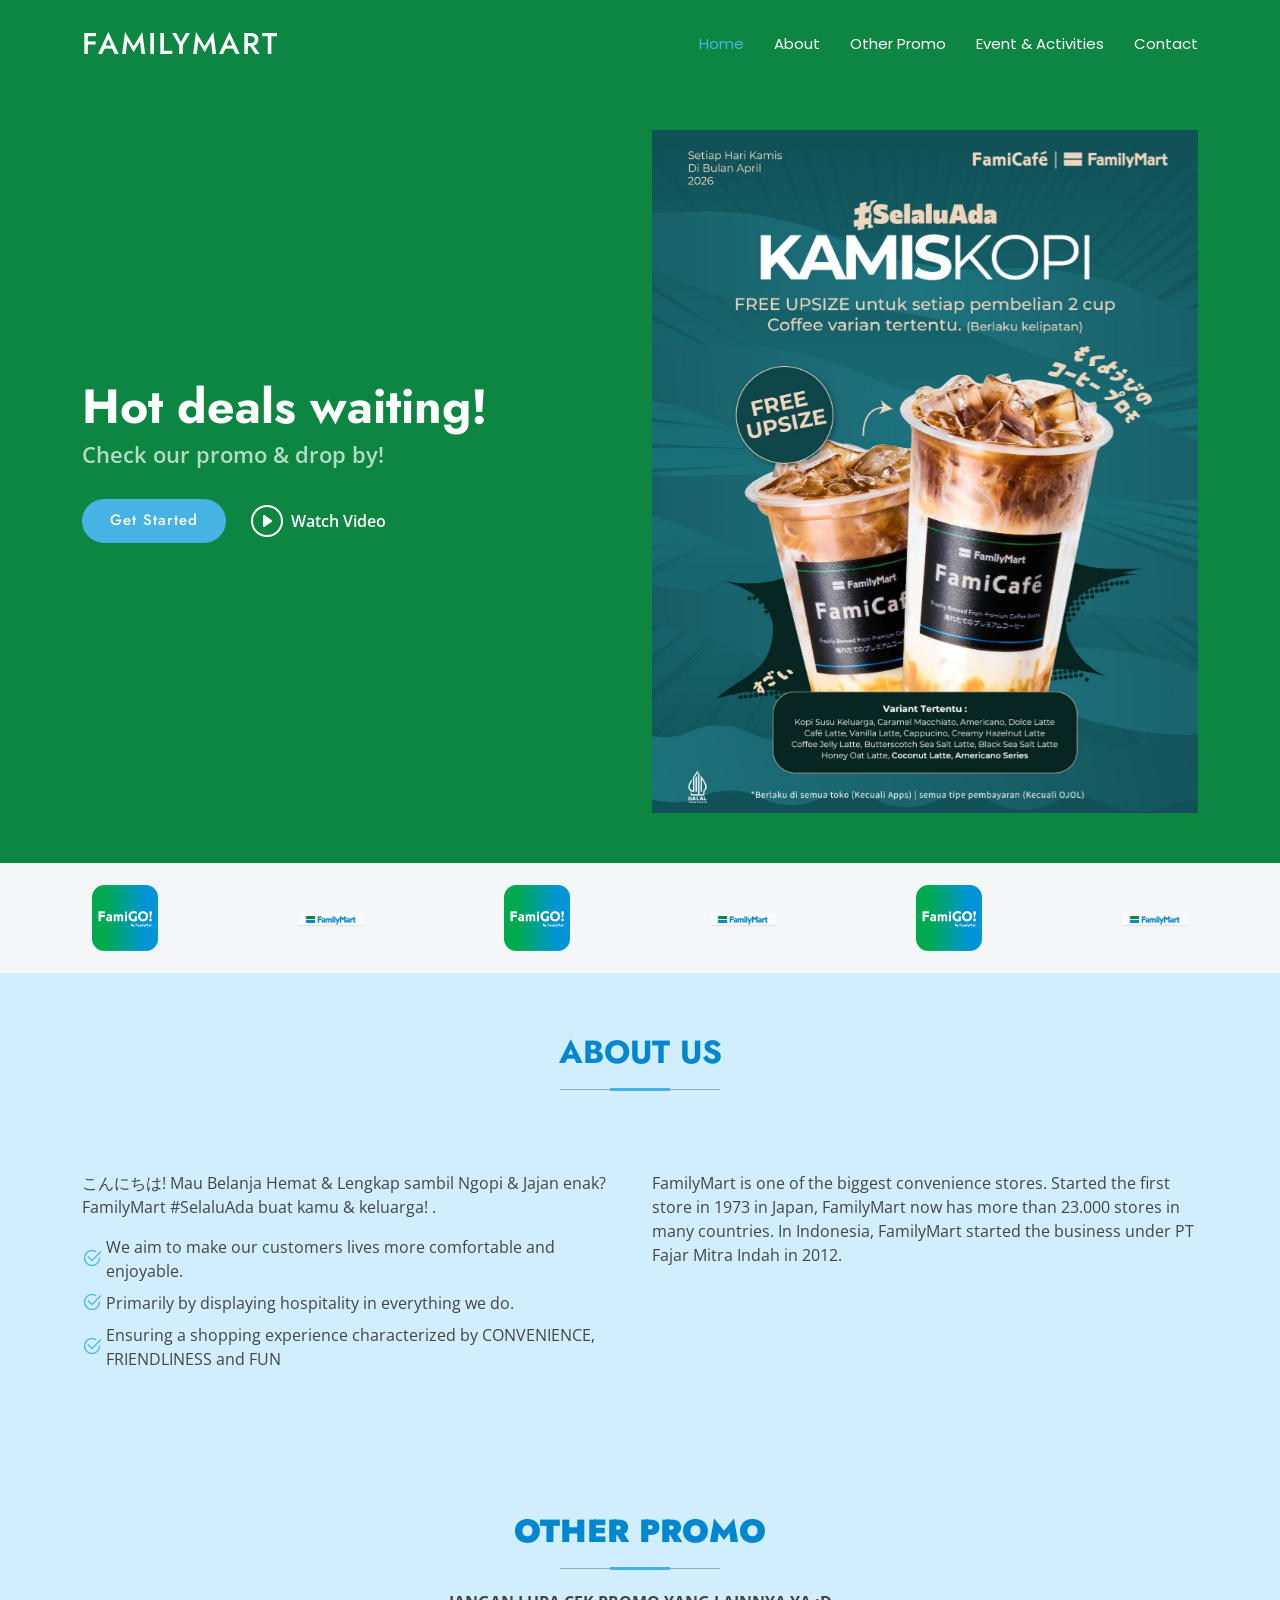
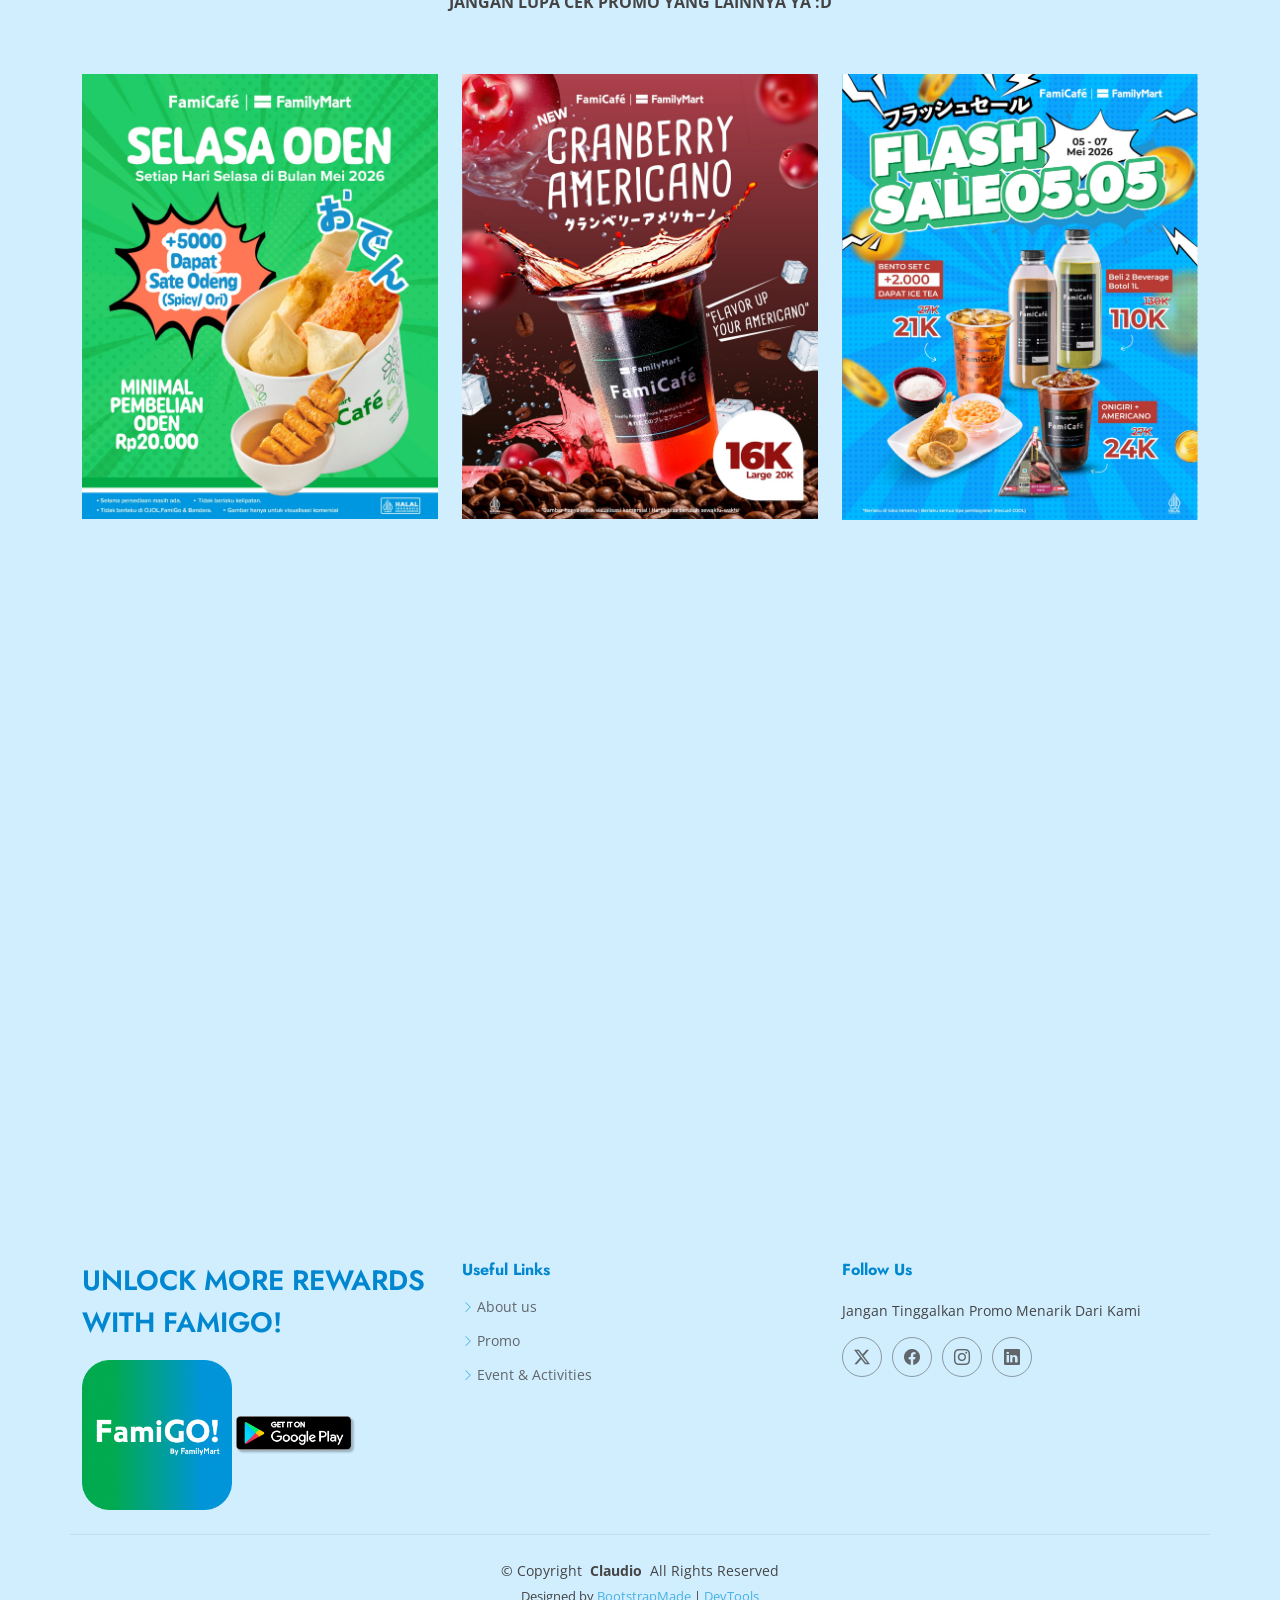
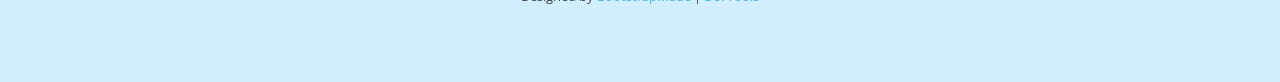
==== commit 752e83fa: "Tugas pra ETS" ====
--- a/tugas_ets.html
+++ b/tugas_ets.html
@@ -4,7 +4,7 @@
 <head>
     <meta charset="utf-8">
     <meta content="width=device-width, initial-scale=1.0" name="viewport">
-    <title>Index - Arsha Bootstrap Template</title>
+    <title>Tugas Pra ETS</title>
     <meta name="description" content="">
     <meta name="keywords" content="">
 
@@ -53,36 +53,13 @@
                 <ul>
                     <li><a href="#hero" class="active">Home</a></li>
                     <li><a href="#about">About</a></li>
-                    <li><a href="#services">Services</a></li>
-                    <li><a href="#portfolio">Portfolio</a></li>
-                    <li><a href="#team">Team</a></li>
-                    <li><a href="#pricing">Pricing</a></li>
-                    <li><a href="blog.html">Blog</a></li>
-                    <li class="dropdown"><a href="#"><span>Dropdown</span> <i
-                                class="bi bi-chevron-down toggle-dropdown"></i></a>
-                        <ul>
-                            <li><a href="#">Dropdown 1</a></li>
-                            <li class="dropdown"><a href="#"><span>Deep Dropdown</span> <i
-                                        class="bi bi-chevron-down toggle-dropdown"></i></a>
-                                <ul>
-                                    <li><a href="#">Deep Dropdown 1</a></li>
-                                    <li><a href="#">Deep Dropdown 2</a></li>
-                                    <li><a href="#">Deep Dropdown 3</a></li>
-                                    <li><a href="#">Deep Dropdown 4</a></li>
-                                    <li><a href="#">Deep Dropdown 5</a></li>
-                                </ul>
-                            </li>
-                            <li><a href="#">Dropdown 2</a></li>
-                            <li><a href="#">Dropdown 3</a></li>
-                            <li><a href="#">Dropdown 4</a></li>
-                        </ul>
-                    </li>
+                    <li><a href="#otherpromo">Other Promo</a></li>
+                    <li><a href="#Event&Activities">Event & Activities</a></li>
                     <li><a href="#contact">Contact</a></li>
                 </ul>
                 <i class="mobile-nav-toggle d-xl-none bi bi-list"></i>
             </nav>
-
-            <a class="btn-getstarted" href="#about">Get Started</a>
+    
 
         </div>
     </header>
@@ -222,452 +199,59 @@
 
         </section><!-- /About Section -->
 
-        <!-- Why Us Section -->
-        <section id="why-us" class="section why-us light-background" data-builder="section">
-
-            <div class="container-fluid">
-
-                <div class="row gy-4">
-
-                    <div class="col-lg-7 d-flex flex-column justify-content-center order-2 order-lg-1">
-
-                        <div class="content px-xl-5" data-aos="fade-up" data-aos-delay="100">
-                            <h3><span>Eum ipsam laborum deleniti </span><strong>velit pariatur architecto aut
-                                    nihil</strong></h3>
-                            <p>
-                                Lorem ipsum dolor sit amet, consectetur adipiscing elit, sed do eiusmod tempor
-                                incididunt ut labore et dolore magna aliqua. Duis aute irure dolor in reprehenderit
-                            </p>
-                        </div>
-
-                        <div class="faq-container px-xl-5" data-aos="fade-up" data-aos-delay="200">
-
-                            <div class="faq-item faq-active">
-
-                                <h3><span>01</span> Non consectetur a erat nam at lectus urna duis?</h3>
-                                <div class="faq-content">
-                                    <p>Feugiat pretium nibh ipsum consequat. Tempus iaculis urna id volutpat lacus
-                                        laoreet non curabitur gravida. Venenatis lectus magna fringilla urna porttitor
-                                        rhoncus dolor purus non.</p>
-                                </div>
-                                <i class="faq-toggle bi bi-chevron-right"></i>
-                            </div><!-- End Faq item-->
-
-                            <div class="faq-item">
-                                <h3><span>02</span> Feugiat scelerisque varius morbi enim nunc faucibus a pellentesque?
-                                </h3>
-                                <div class="faq-content">
-                                    <p>Dolor sit amet consectetur adipiscing elit pellentesque habitant morbi. Id
-                                        interdum velit laoreet id donec ultrices. Fringilla phasellus faucibus
-                                        scelerisque eleifend donec pretium. Est pellentesque elit ullamcorper dignissim.
-                                        Mauris ultrices eros in cursus turpis massa tincidunt dui.</p>
-                                </div>
-                                <i class="faq-toggle bi bi-chevron-right"></i>
-                            </div><!-- End Faq item-->
-
-                            <div class="faq-item">
-                                <h3><span>03</span> Dolor sit amet consectetur adipiscing elit pellentesque?</h3>
-                                <div class="faq-content">
-                                    <p>Eleifend mi in nulla posuere sollicitudin aliquam ultrices sagittis orci.
-                                        Faucibus pulvinar elementum integer enim. Sem nulla pharetra diam sit amet nisl
-                                        suscipit. Rutrum tellus pellentesque eu tincidunt. Lectus urna duis convallis
-                                        convallis tellus. Urna molestie at elementum eu facilisis sed odio morbi quis
-                                    </p>
-                                </div>
-                                <i class="faq-toggle bi bi-chevron-right"></i>
-                            </div><!-- End Faq item-->
-
-                        </div>
-
-                    </div>
-
-                    <div class="col-lg-5 order-1 order-lg-2 why-us-img">
-                        <img src="assets/img/why-us.png" class="img-fluid" alt="" data-aos="zoom-in"
-                            data-aos-delay="100">
-                    </div>
-                </div>
-
-            </div>
-
-        </section><!-- /Why Us Section -->
-
-        <!-- Skills Section -->
-        <section id="skills" class="skills section">
-
-            <div class="container" data-aos="fade-up" data-aos-delay="100">
-
-                <div class="row">
-
-                    <div class="col-lg-6 d-flex align-items-center">
-                        <img src="assets/img/illustration/illustration-10.webp" class="img-fluid" alt="">
-                    </div>
-
-                    <div class="col-lg-6 pt-4 pt-lg-0 content">
-
-                        <h3>Voluptatem dignissimos provident quasi corporis voluptas</h3>
-                        <p class="fst-italic">
-                            Lorem ipsum dolor sit amet, consectetur adipiscing elit, sed do eiusmod tempor incididunt ut
-                            labore et dolore magna aliqua.
-                        </p>
-
-                        <div class="skills-content skills-animation">
-
-                            <div class="progress">
-                                <span class="skill"><span>HTML</span> <i class="val">100%</i></span>
-                                <div class="progress-bar-wrap">
-                                    <div class="progress-bar" role="progressbar" aria-valuenow="100" aria-valuemin="0"
-                                        aria-valuemax="100"></div>
-                                </div>
-                            </div><!-- End Skills Item -->
-
-                            <div class="progress">
-                                <span class="skill"><span>CSS</span> <i class="val">90%</i></span>
-                                <div class="progress-bar-wrap">
-                                    <div class="progress-bar" role="progressbar" aria-valuenow="90" aria-valuemin="0"
-                                        aria-valuemax="100"></div>
-                                </div>
-                            </div><!-- End Skills Item -->
-
-                            <div class="progress">
-                                <span class="skill"><span>JavaScript</span> <i class="val">75%</i></span>
-                                <div class="progress-bar-wrap">
-                                    <div class="progress-bar" role="progressbar" aria-valuenow="75" aria-valuemin="0"
-                                        aria-valuemax="100"></div>
-                                </div>
-                            </div><!-- End Skills Item -->
-
-                            <div class="progress">
-                                <span class="skill"><span>Photoshop</span> <i class="val">55%</i></span>
-                                <div class="progress-bar-wrap">
-                                    <div class="progress-bar" role="progressbar" aria-valuenow="55" aria-valuemin="0"
-                                        aria-valuemax="100"></div>
-                                </div>
-                            </div><!-- End Skills Item -->
-
-                        </div>
-
-                    </div>
-                </div>
-
-            </div>
-
-        </section><!-- /Skills Section -->
-
-        <!-- Services Section -->
-        <section id="services" class="services section light-background">
+
+        <!-- Promo Section -->
+        <section id="otherpromo" class="portfolio section">
 
             <!-- Section Title -->
             <div class="container section-title" data-aos="fade-up">
-                <h2>Services</h2>
-                <p>Necessitatibus eius consequatur ex aliquid fuga eum quidem sint consectetur velit</p>
+                <h2><strong> OTHER PROMO</strong></h2>
+                <p><strong>JANGAN LUPA CEK PROMO YANG LAINNYA YA :D</strong></p>
             </div><!-- End Section Title -->
 
             <div class="container">
 
-                <div class="row gy-4">
-
-                    <div class="col-xl-3 col-md-6 d-flex" data-aos="fade-up" data-aos-delay="100">
-                        <div class="service-item position-relative">
-                            <div class="icon"><i class="bi bi-activity icon"></i></div>
-                            <h4><a href="" class="stretched-link">Lorem Ipsum</a></h4>
-                            <p>Voluptatum deleniti atque corrupti quos dolores et quas molestias excepturi</p>
-                        </div>
-                    </div><!-- End Service Item -->
-
-                    <div class="col-xl-3 col-md-6 d-flex" data-aos="fade-up" data-aos-delay="200">
-                        <div class="service-item position-relative">
-                            <div class="icon"><i class="bi bi-bounding-box-circles icon"></i></div>
-                            <h4><a href="" class="stretched-link">Sed ut perspici</a></h4>
-                            <p>Duis aute irure dolor in reprehenderit in voluptate velit esse cillum dolore</p>
-                        </div>
-                    </div><!-- End Service Item -->
-
-                    <div class="col-xl-3 col-md-6 d-flex" data-aos="fade-up" data-aos-delay="300">
-                        <div class="service-item position-relative">
-                            <div class="icon"><i class="bi bi-calendar4-week icon"></i></div>
-                            <h4><a href="" class="stretched-link">Magni Dolores</a></h4>
-                            <p>Excepteur sint occaecat cupidatat non proident, sunt in culpa qui officia</p>
-                        </div>
-                    </div><!-- End Service Item -->
-
-                    <div class="col-xl-3 col-md-6 d-flex" data-aos="fade-up" data-aos-delay="400">
-                        <div class="service-item position-relative">
-                            <div class="icon"><i class="bi bi-broadcast icon"></i></div>
-                            <h4><a href="" class="stretched-link">Nemo Enim</a></h4>
-                            <p>At vero eos et accusamus et iusto odio dignissimos ducimus qui blanditiis</p>
-                        </div>
-                    </div><!-- End Service Item -->
-
-                </div>
-
-            </div>
-
-        </section><!-- /Services Section -->
-
-        <!-- Work Process Section -->
-        <section id="work-process" class="work-process section">
-
-            <!-- Section Title -->
-            <div class="container section-title" data-aos="fade-up">
-                <h2>Work Process</h2>
-                <p>Necessitatibus eius consequatur ex aliquid fuga eum quidem sint consectetur velit</p>
-            </div><!-- End Section Title -->
-
-            <div class="container" data-aos="fade-up" data-aos-delay="100">
-
-                <div class="row gy-5">
-
-                    <div class="col-lg-4" data-aos="fade-up" data-aos-delay="200">
-                        <div class="steps-item">
-                            <div class="steps-image">
-                                <img src="assets/img/steps/steps-1.webp" alt="Step 1" class="img-fluid" loading="lazy">
-                            </div>
-                            <div class="steps-content">
-                                <div class="steps-number">01</div>
-                                <h3>Research &amp; Analysis</h3>
-                                <p>Nemo enim ipsam voluptatem quia voluptas sit aspernatur aut odit aut fugit, sed quia
-                                    consequuntur magni dolores eos qui ratione.</p>
-                                <div class="steps-features">
-                                    <div class="feature-item">
-                                        <i class="bi bi-check-circle"></i>
-                                        <span>Market Research</span>
-                                    </div>
-                                    <div class="feature-item">
-                                        <i class="bi bi-check-circle"></i>
-                                        <span>Data Analysis</span>
-                                    </div>
-                                    <div class="feature-item">
-                                        <i class="bi bi-check-circle"></i>
-                                        <span>User Feedback</span>
-                                    </div>
-                                </div>
-                            </div>
-                        </div><!-- End Steps Item -->
-                    </div>
-
-                    <div class="col-lg-4" data-aos="fade-up" data-aos-delay="300">
-                        <div class="steps-item">
-                            <div class="steps-image">
-                                <img src="assets/img/steps/steps-2.webp" alt="Step 2" class="img-fluid" loading="lazy">
-                            </div>
-                            <div class="steps-content">
-                                <div class="steps-number">02</div>
-                                <h3>Design &amp; Planning</h3>
-                                <p>Ut enim ad minima veniam, quis nostrum exercitationem ullam corporis suscipit
-                                    laboriosam, nisi ut aliquid ex ea commodi consequatur.</p>
-                                <div class="steps-features">
-                                    <div class="feature-item">
-                                        <i class="bi bi-check-circle"></i>
-                                        <span>Wireframing</span>
-                                    </div>
-                                    <div class="feature-item">
-                                        <i class="bi bi-check-circle"></i>
-                                        <span>UI/UX Design</span>
-                                    </div>
-                                    <div class="feature-item">
-                                        <i class="bi bi-check-circle"></i>
-                                        <span>Prototyping</span>
-                                    </div>
-                                </div>
-                            </div>
-                        </div><!-- End Steps Item -->
-                    </div>
-
-                    <div class="col-lg-4" data-aos="fade-up" data-aos-delay="400">
-                        <div class="steps-item">
-                            <div class="steps-image">
-                                <img src="assets/img/steps/steps-3.webp" alt="Step 3" class="img-fluid" loading="lazy">
-                            </div>
-                            <div class="steps-content">
-                                <div class="steps-number">03</div>
-                                <h3>Development &amp; Launch</h3>
-                                <p>Et harum quidem rerum facilis est et expedita distinctio. Nam libero tempore, cum
-                                    soluta nobis est eligendi optio cumque nihil.</p>
-                                <div class="steps-features">
-                                    <div class="feature-item">
-                                        <i class="bi bi-check-circle"></i>
-                                        <span>Development</span>
-                                    </div>
-                                    <div class="feature-item">
-                                        <i class="bi bi-check-circle"></i>
-                                        <span>Testing</span>
-                                    </div>
-                                    <div class="feature-item">
-                                        <i class="bi bi-check-circle"></i>
-                                        <span>Deployment</span>
-                                    </div>
-                                </div>
-                            </div>
-                        </div><!-- End Steps Item -->
-                    </div>
-
-                </div>
-
-            </div>
-
-        </section><!-- /Work Process Section -->
-
-        <!-- Call To Action Section -->
-        <section id="call-to-action" class="call-to-action section dark-background">
-
-            <img src="assets/img/bg/bg-8.webp" alt="">
-
-            <div class="container">
-
-                <div class="row" data-aos="zoom-in" data-aos-delay="100">
-                    <div class="col-xl-9 text-center text-xl-start">
-                        <h3>Call To Action</h3>
-                        <p>Duis aute irure dolor in reprehenderit in voluptate velit esse cillum dolore eu fugiat nulla
-                            pariatur. Excepteur sint occaecat cupidatat non proident, sunt in culpa qui officia deserunt
-                            mollit anim id est laborum.</p>
-                    </div>
-                    <div class="col-xl-3 cta-btn-container text-center">
-                        <a class="cta-btn align-middle" href="#">Call To Action</a>
-                    </div>
-                </div>
-
-            </div>
-
-        </section><!-- /Call To Action Section -->
-
-        <!-- Portfolio Section -->
-        <section id="portfolio" class="portfolio section">
-
-            <!-- Section Title -->
-            <div class="container section-title" data-aos="fade-up">
-                <h2>Portfolio</h2>
-                <p>Necessitatibus eius consequatur ex aliquid fuga eum quidem sint consectetur velit</p>
-            </div><!-- End Section Title -->
-
-            <div class="container">
-
                 <div class="isotope-layout" data-default-filter="*" data-layout="masonry" data-sort="original-order">
 
-                    <ul class="portfolio-filters isotope-filters" data-aos="fade-up" data-aos-delay="100">
-                        <li data-filter="*" class="filter-active">All</li>
-                        <li data-filter=".filter-app">App</li>
-                        <li data-filter=".filter-product">Card</li>
-                        <li data-filter=".filter-branding">Web</li>
-                    </ul><!-- End Portfolio Filters -->
-
                     <div class="row gy-4 isotope-container" data-aos="fade-up" data-aos-delay="200">
 
                         <div class="col-lg-4 col-md-6 portfolio-item isotope-item filter-app">
-                            <img src="assets/img/portfolio/portfolio-portrait-1.webp" class="img-fluid" alt="">
+                            <img src="assets/img/selasaoden.jpg" class="img-fluid" alt="">
                             <div class="portfolio-info">
-                                <h4>App 1</h4>
-                                <p>Lorem ipsum, dolor sit</p>
-                                <a href="assets/img/portfolio/portfolio-portrait-1.webp" title="App 1"
-                                    data-gallery="portfolio-gallery-app" class="glightbox preview-link"><i
-                                        class="bi bi-zoom-in"></i></a>
-                                <a href="portfolio-details.html" title="More Details" class="details-link"><i
-                                        class="bi bi-link-45deg"></i></a>
-                            </div>
-                        </div><!-- End Portfolio Item -->
+                                <h4>Selasa Oden</h4>
+                                <p>Cobain Sekarang!!</p>
+                                <a href="assets/img/selasaoden.jpg" title="App 1" data-gallery="portfolio-gallery-app"
+                                    class="glightbox preview-link"><i class="bi bi-zoom-in"></i></a>
+                                <a href="https://www.instagram.com/p/DX76nAtT6XP/?utm_source=ig_web_copy_link&igsh=MzRlODBiNWFlZA=="
+                                    title="More Details" class="details-link"><i class="bi bi-link-45deg"></i></a>
+                            </div>
+                        </div><!-- End Promo 1 Item -->
 
                         <div class="col-lg-4 col-md-6 portfolio-item isotope-item filter-product">
-                            <img src="assets/img/portfolio/portfolio-1.webp" class="img-fluid" alt="">
+                            <img src="assets/img/cranberyamericano.jpg" class="img-fluid" alt="">
                             <div class="portfolio-info">
-                                <h4>Product 1</h4>
-                                <p>Lorem ipsum, dolor sit</p>
-                                <a href="assets/img/portfolio/portfolio-1.webp" title="Product 1"
+                                <h4>Product baru</h4>
+                                <p>Cobain minuman baru kami</p>
+                                <a href="assets/img/cranberyamericano.jpg" title="Product 1"
                                     data-gallery="portfolio-gallery-product" class="glightbox preview-link"><i
                                         class="bi bi-zoom-in"></i></a>
-                                <a href="portfolio-details.html" title="More Details" class="details-link"><i
-                                        class="bi bi-link-45deg"></i></a>
-                            </div>
-                        </div><!-- End Portfolio Item -->
+                                <a href="https://www.instagram.com/p/DXacLIzEwdt/?utm_source=ig_web_copy_link&igsh=MzRlODBiNWFlZA=="
+                                    title="More Details" class="details-link"><i class="bi bi-link-45deg"></i></a>
+                            </div>
+                        </div><!-- End Promo 2 Item -->
 
                         <div class="col-lg-4 col-md-6 portfolio-item isotope-item filter-branding">
-                            <img src="assets/img/portfolio/portfolio-3.webp" class="img-fluid" alt="">
+                            <img src="assets/img/flessel.jpg" class="img-fluid" alt="">
                             <div class="portfolio-info">
-                                <h4>Branding 1</h4>
-                                <p>Lorem ipsum, dolor sit</p>
-                                <a href="assets/img/portfolio/portfolio-3.webp" title="Branding 1"
+                                <h4>Promo 5.5</h4>
+                                <p>Jangan Dilewatkan</p>
+                                <a href="assets/img/flessel.jpg" title="Branding 1"
                                     data-gallery="portfolio-gallery-branding" class="glightbox preview-link"><i
                                         class="bi bi-zoom-in"></i></a>
                                 <a href="portfolio-details.html" title="More Details" class="details-link"><i
                                         class="bi bi-link-45deg"></i></a>
                             </div>
-                        </div><!-- End Portfolio Item -->
-
-                        <div class="col-lg-4 col-md-6 portfolio-item isotope-item filter-app">
-                            <img src="assets/img/portfolio/portfolio-4.webp" class="img-fluid" alt="">
-                            <div class="portfolio-info">
-                                <h4>App 2</h4>
-                                <p>Lorem ipsum, dolor sit</p>
-                                <a href="assets/img/portfolio/portfolio-4.webp" title="App 2"
-                                    data-gallery="portfolio-gallery-app" class="glightbox preview-link"><i
-                                        class="bi bi-zoom-in"></i></a>
-                                <a href="portfolio-details.html" title="More Details" class="details-link"><i
-                                        class="bi bi-link-45deg"></i></a>
-                            </div>
-                        </div><!-- End Portfolio Item -->
-
-                        <div class="col-lg-4 col-md-6 portfolio-item isotope-item filter-product">
-                            <img src="assets/img/portfolio/portfolio-portrait-2.webp" class="img-fluid" alt="">
-                            <div class="portfolio-info">
-                                <h4>Product 2</h4>
-                                <p>Lorem ipsum, dolor sit</p>
-                                <a href="assets/img/portfolio/portfolio-portrait-2.webp" title="Product 2"
-                                    data-gallery="portfolio-gallery-product" class="glightbox preview-link"><i
-                                        class="bi bi-zoom-in"></i></a>
-                                <a href="portfolio-details.html" title="More Details" class="details-link"><i
-                                        class="bi bi-link-45deg"></i></a>
-                            </div>
-                        </div><!-- End Portfolio Item -->
-
-                        <div class="col-lg-4 col-md-6 portfolio-item isotope-item filter-branding">
-                            <img src="assets/img/portfolio/portfolio-portrait-3.webp" class="img-fluid" alt="">
-                            <div class="portfolio-info">
-                                <h4>Branding 2</h4>
-                                <p>Lorem ipsum, dolor sit</p>
-                                <a href="assets/img/portfolio/portfolio-portrait-3.webp" title="Branding 2"
-                                    data-gallery="portfolio-gallery-branding" class="glightbox preview-link"><i
-                                        class="bi bi-zoom-in"></i></a>
-                                <a href="portfolio-details.html" title="More Details" class="details-link"><i
-                                        class="bi bi-link-45deg"></i></a>
-                            </div>
-                        </div><!-- End Portfolio Item -->
-
-                        <div class="col-lg-4 col-md-6 portfolio-item isotope-item filter-app">
-                            <img src="assets/img/portfolio/portfolio-7.webp" class="img-fluid" alt="">
-                            <div class="portfolio-info">
-                                <h4>App 3</h4>
-                                <p>Lorem ipsum, dolor sit</p>
-                                <a href="assets/img/portfolio/portfolio-7.webp" title="App 3"
-                                    data-gallery="portfolio-gallery-app" class="glightbox preview-link"><i
-                                        class="bi bi-zoom-in"></i></a>
-                                <a href="portfolio-details.html" title="More Details" class="details-link"><i
-                                        class="bi bi-link-45deg"></i></a>
-                            </div>
-                        </div><!-- End Portfolio Item -->
-
-                        <div class="col-lg-4 col-md-6 portfolio-item isotope-item filter-product">
-                            <img src="assets/img/portfolio/portfolio-8.webp" class="img-fluid" alt="">
-                            <div class="portfolio-info">
-                                <h4>Product 3</h4>
-                                <p>Lorem ipsum, dolor sit</p>
-                                <a href="assets/img/portfolio/portfolio-8.webp" title="Product 3"
-                                    data-gallery="portfolio-gallery-product" class="glightbox preview-link"><i
-                                        class="bi bi-zoom-in"></i></a>
-                                <a href="portfolio-details.html" title="More Details" class="details-link"><i
-                                        class="bi bi-link-45deg"></i></a>
-                            </div>
-                        </div><!-- End Portfolio Item -->
-
-                        <div class="col-lg-4 col-md-6 portfolio-item isotope-item filter-branding">
-                            <img src="assets/img/portfolio/portfolio-9.webp" class="img-fluid" alt="">
-                            <div class="portfolio-info">
-                                <h4>Branding 3</h4>
-                                <p>Lorem ipsum, dolor sit</p>
-                                <a href="assets/img/portfolio/portfolio-9.webp" title="Branding 2"
-                                    data-gallery="portfolio-gallery-branding" class="glightbox preview-link"><i
-                                        class="bi bi-zoom-in"></i></a>
-                                <a href="portfolio-details.html" title="More Details" class="details-link"><i
-                                        class="bi bi-link-45deg"></i></a>
-                            </div>
-                        </div><!-- End Portfolio Item -->
+                        </div><!-- End Promo 3 Item -->
 
                     </div><!-- End Portfolio Container -->
 
@@ -678,12 +262,11 @@
         </section><!-- /Portfolio Section -->
 
         <!-- Team Section -->
-        <section id="team" class="team section">
+        <section id="Event&Activities" class="team section">
 
             <!-- Section Title -->
             <div class="container section-title" data-aos="fade-up">
-                <h2>Team</h2>
-                <p>Necessitatibus eius consequatur ex aliquid fuga eum quidem sint consectetur velit</p>
+                <h2>Event & Activities</h2>
             </div><!-- End Section Title -->
 
             <div class="container">
@@ -692,676 +275,67 @@
 
                     <div class="col-lg-6" data-aos="fade-up" data-aos-delay="100">
                         <div class="team-member d-flex align-items-start">
-                            <div class="pic"><img src="assets/img/person/person-m-7.webp" class="img-fluid" alt="">
+                            <div class="pic"><img src="assets/img/funrun.jpg" class="img-fluid" alt="">
                             </div>
                             <div class="member-info">
-                                <h4>Walter White</h4>
-                                <span>Chief Executive Officer</span>
-                                <p>Explicabo voluptatem mollitia et repellat qui dolorum quasi</p>
-                                <div class="social">
-                                    <a href=""><i class="bi bi-twitter-x"></i></a>
-                                    <a href=""><i class="bi bi-facebook"></i></a>
-                                    <a href=""><i class="bi bi-instagram"></i></a>
-                                    <a href=""> <i class="bi bi-linkedin"></i> </a>
-                                </div>
+                                <h4>FunRun</h4>
+                                <p>Kembali FamilyMart FunRun di Surabaya! 👟✨</p>
                             </div>
                         </div>
                     </div><!-- End Team Member -->
 
                     <div class="col-lg-6" data-aos="fade-up" data-aos-delay="200">
                         <div class="team-member d-flex align-items-start">
-                            <div class="pic"><img src="assets/img/person/person-f-8.webp" class="img-fluid" alt="">
+                            <div class="pic"><img src="assets/img/Activation day.jpg" class="img-fluid" alt="">
                             </div>
                             <div class="member-info">
-                                <h4>Sarah Jhonson</h4>
-                                <span>Product Manager</span>
-                                <p>Aut maiores voluptates amet et quis praesentium qui senda para</p>
-                                <div class="social">
-                                    <a href=""><i class="bi bi-twitter-x"></i></a>
-                                    <a href=""><i class="bi bi-facebook"></i></a>
-                                    <a href=""><i class="bi bi-instagram"></i></a>
-                                    <a href=""> <i class="bi bi-linkedin"></i> </a>
-                                </div>
+                                <h4>Activation Day</h4>
+                                <p>𝘼𝙘𝙩𝙞𝙫𝙖𝙩𝙞𝙤𝙣 𝘿𝙖𝙮 - 𝙁𝙖𝙢𝙞𝙡𝙮𝙈𝙖𝙧𝙩 𝙏𝙪𝙣𝙟𝙪𝙣𝙜𝙖𝙣, 𝙎𝙪𝙧𝙖𝙗𝙖𝙮𝙖🚀</p>
                             </div>
                         </div>
                     </div><!-- End Team Member -->
 
-                    <div class="col-lg-6" data-aos="fade-up" data-aos-delay="300">
-                        <div class="team-member d-flex align-items-start">
-                            <div class="pic"><img src="assets/img/person/person-m-6.webp" class="img-fluid" alt="">
-                            </div>
-                            <div class="member-info">
-                                <h4>William Anderson</h4>
-                                <span>CTO</span>
-                                <p>Quisquam facilis cum velit laborum corrupti fuga rerum quia</p>
-                                <div class="social">
-                                    <a href=""><i class="bi bi-twitter-x"></i></a>
-                                    <a href=""><i class="bi bi-facebook"></i></a>
-                                    <a href=""><i class="bi bi-instagram"></i></a>
-                                    <a href=""> <i class="bi bi-linkedin"></i> </a>
-                                </div>
-                            </div>
-                        </div>
-                    </div><!-- End Team Member -->
-
-                    <div class="col-lg-6" data-aos="fade-up" data-aos-delay="400">
-                        <div class="team-member d-flex align-items-start">
-                            <div class="pic"><img src="assets/img/person/person-f-4.webp" class="img-fluid" alt="">
-                            </div>
-                            <div class="member-info">
-                                <h4>Amanda Jepson</h4>
-                                <span>Accountant</span>
-                                <p>Dolorum tempora officiis odit laborum officiis et et accusamus</p>
-                                <div class="social">
-                                    <a href=""><i class="bi bi-twitter-x"></i></a>
-                                    <a href=""><i class="bi bi-facebook"></i></a>
-                                    <a href=""><i class="bi bi-instagram"></i></a>
-                                    <a href=""> <i class="bi bi-linkedin"></i> </a>
-                                </div>
-                            </div>
-                        </div>
-                    </div><!-- End Team Member -->
-
                 </div>
 
             </div>
 
         </section><!-- /Team Section -->
 
-        <!-- Pricing Section -->
-        <section id="pricing" class="pricing section light-background">
-
-            <!-- Section Title -->
-            <div class="container section-title" data-aos="fade-up">
-                <h2>Pricing</h2>
-                <p>Necessitatibus eius consequatur ex aliquid fuga eum quidem sint consectetur velit</p>
-            </div><!-- End Section Title -->
-
-            <div class="container">
-
-                <div class="row gy-4">
-
-                    <div class="col-lg-4" data-aos="zoom-in" data-aos-delay="100">
-                        <div class="pricing-item">
-                            <h3>Free Plan</h3>
-                            <h4><sup>$</sup>0<span> / month</span></h4>
-                            <ul>
-                                <li><i class="bi bi-check"></i> <span>Quam adipiscing vitae proin</span></li>
-                                <li><i class="bi bi-check"></i> <span>Nec feugiat nisl pretium</span></li>
-                                <li><i class="bi bi-check"></i> <span>Nulla at volutpat diam uteera</span></li>
-                                <li class="na"><i class="bi bi-x"></i> <span>Pharetra massa massa ultricies</span></li>
-                                <li class="na"><i class="bi bi-x"></i> <span>Massa ultricies mi quis hendrerit</span>
-                                </li>
-                            </ul>
-                            <a href="#" class="buy-btn">Buy Now</a>
-                        </div>
-                    </div><!-- End Pricing Item -->
-
-                    <div class="col-lg-4" data-aos="zoom-in" data-aos-delay="200">
-                        <div class="pricing-item featured">
-                            <h3>Business Plan</h3>
-                            <h4><sup>$</sup>29<span> / month</span></h4>
-                            <ul>
-                                <li><i class="bi bi-check"></i> <span>Quam adipiscing vitae proin</span></li>
-                                <li><i class="bi bi-check"></i> <span>Nec feugiat nisl pretium</span></li>
-                                <li><i class="bi bi-check"></i> <span>Nulla at volutpat diam uteera</span></li>
-                                <li><i class="bi bi-check"></i> <span>Pharetra massa massa ultricies</span></li>
-                                <li><i class="bi bi-check"></i> <span>Massa ultricies mi quis hendrerit</span></li>
-                            </ul>
-                            <a href="#" class="buy-btn">Buy Now</a>
-                        </div>
-                    </div><!-- End Pricing Item -->
-
-                    <div class="col-lg-4" data-aos="zoom-in" data-aos-delay="300">
-                        <div class="pricing-item">
-                            <h3>Developer Plan</h3>
-                            <h4><sup>$</sup>49<span> / month</span></h4>
-                            <ul>
-                                <li><i class="bi bi-check"></i> <span>Quam adipiscing vitae proin</span></li>
-                                <li><i class="bi bi-check"></i> <span>Nec feugiat nisl pretium</span></li>
-                                <li><i class="bi bi-check"></i> <span>Nulla at volutpat diam uteera</span></li>
-                                <li><i class="bi bi-check"></i> <span>Pharetra massa massa ultricies</span></li>
-                                <li><i class="bi bi-check"></i> <span>Massa ultricies mi quis hendrerit</span></li>
-                            </ul>
-                            <a href="#" class="buy-btn">Buy Now</a>
-                        </div>
-                    </div><!-- End Pricing Item -->
-
-                </div>
-
-            </div>
-
-        </section><!-- /Pricing Section -->
-
-        <!-- Testimonials Section -->
-        <section id="testimonials" class="testimonials section">
-
-            <!-- Section Title -->
-            <div class="container section-title" data-aos="fade-up">
-                <h2>Testimonials</h2>
-                <p>Necessitatibus eius consequatur ex aliquid fuga eum quidem sint consectetur velit</p>
-            </div><!-- End Section Title -->
-
-            <div class="container" data-aos="fade-up" data-aos-delay="100">
-
-                <div class="swiper init-swiper">
-                    <script type="application/json" class="swiper-config">
-            {
-              "loop": true,
-              "speed": 600,
-              "autoplay": {
-                "delay": 5000
-              },
-              "slidesPerView": "auto",
-              "pagination": {
-                "el": ".swiper-pagination",
-                "type": "bullets",
-                "clickable": true
-              }
-            }
-          </script>
-                    <div class="swiper-wrapper">
-
-                        <div class="swiper-slide">
-                            <div class="testimonial-item">
-                                <img src="assets/img/person/person-m-9.webp" class="testimonial-img" alt="">
-                                <h3>Saul Goodman</h3>
-                                <h4>Ceo &amp; Founder</h4>
-                                <div class="stars">
-                                    <i class="bi bi-star-fill"></i><i class="bi bi-star-fill"></i><i
-                                        class="bi bi-star-fill"></i><i class="bi bi-star-fill"></i><i
-                                        class="bi bi-star-fill"></i>
-                                </div>
-                                <p>
-                                    <i class="bi bi-quote quote-icon-left"></i>
-                                    <span>Proin iaculis purus consequat sem cure digni ssim donec porttitora entum
-                                        suscipit rhoncus. Accusantium quam, ultricies eget id, aliquam eget nibh et.
-                                        Maecen aliquam, risus at semper.</span>
-                                    <i class="bi bi-quote quote-icon-right"></i>
-                                </p>
-                            </div>
-                        </div><!-- End testimonial item -->
-
-                        <div class="swiper-slide">
-                            <div class="testimonial-item">
-                                <img src="assets/img/person/person-f-5.webp" class="testimonial-img" alt="">
-                                <h3>Sara Wilsson</h3>
-                                <h4>Designer</h4>
-                                <div class="stars">
-                                    <i class="bi bi-star-fill"></i><i class="bi bi-star-fill"></i><i
-                                        class="bi bi-star-fill"></i><i class="bi bi-star-fill"></i><i
-                                        class="bi bi-star-fill"></i>
-                                </div>
-                                <p>
-                                    <i class="bi bi-quote quote-icon-left"></i>
-                                    <span>Export tempor illum tamen malis malis eram quae irure esse labore quem cillum
-                                        quid cillum eram malis quorum velit fore eram velit sunt aliqua noster fugiat
-                                        irure amet legam anim culpa.</span>
-                                    <i class="bi bi-quote quote-icon-right"></i>
-                                </p>
-                            </div>
-                        </div><!-- End testimonial item -->
-
-                        <div class="swiper-slide">
-                            <div class="testimonial-item">
-                                <img src="assets/img/person/person-f-12.webp" class="testimonial-img" alt="">
-                                <h3>Jena Karlis</h3>
-                                <h4>Store Owner</h4>
-                                <div class="stars">
-                                    <i class="bi bi-star-fill"></i><i class="bi bi-star-fill"></i><i
-                                        class="bi bi-star-fill"></i><i class="bi bi-star-fill"></i><i
-                                        class="bi bi-star-fill"></i>
-                                </div>
-                                <p>
-                                    <i class="bi bi-quote quote-icon-left"></i>
-                                    <span>Enim nisi quem export duis labore cillum quae magna enim sint quorum nulla
-                                        quem veniam duis minim tempor labore quem eram duis noster aute amet eram fore
-                                        quis sint minim.</span>
-                                    <i class="bi bi-quote quote-icon-right"></i>
-                                </p>
-                            </div>
-                        </div><!-- End testimonial item -->
-
-                        <div class="swiper-slide">
-                            <div class="testimonial-item">
-                                <img src="assets/img/person/person-m-12.webp" class="testimonial-img" alt="">
-                                <h3>Matt Brandon</h3>
-                                <h4>Freelancer</h4>
-                                <div class="stars">
-                                    <i class="bi bi-star-fill"></i><i class="bi bi-star-fill"></i><i
-                                        class="bi bi-star-fill"></i><i class="bi bi-star-fill"></i><i
-                                        class="bi bi-star-fill"></i>
-                                </div>
-                                <p>
-                                    <i class="bi bi-quote quote-icon-left"></i>
-                                    <span>Fugiat enim eram quae cillum dolore dolor amet nulla culpa multos export minim
-                                        fugiat minim velit minim dolor enim duis veniam ipsum anim magna sunt elit fore
-                                        quem dolore labore illum veniam.</span>
-                                    <i class="bi bi-quote quote-icon-right"></i>
-                                </p>
-                            </div>
-                        </div><!-- End testimonial item -->
-
-                        <div class="swiper-slide">
-                            <div class="testimonial-item">
-                                <img src="assets/img/person/person-m-13.webp" class="testimonial-img" alt="">
-                                <h3>John Larson</h3>
-                                <h4>Entrepreneur</h4>
-                                <div class="stars">
-                                    <i class="bi bi-star-fill"></i><i class="bi bi-star-fill"></i><i
-                                        class="bi bi-star-fill"></i><i class="bi bi-star-fill"></i><i
-                                        class="bi bi-star-fill"></i>
-                                </div>
-                                <p>
-                                    <i class="bi bi-quote quote-icon-left"></i>
-                                    <span>Quis quorum aliqua sint quem legam fore sunt eram irure aliqua veniam tempor
-                                        noster veniam enim culpa labore duis sunt culpa nulla illum cillum fugiat legam
-                                        esse veniam culpa fore nisi cillum quid.</span>
-                                    <i class="bi bi-quote quote-icon-right"></i>
-                                </p>
-                            </div>
-                        </div><!-- End testimonial item -->
-
-                    </div>
-                    <div class="swiper-pagination"></div>
-                </div>
-
-            </div>
-
-        </section><!-- /Testimonials Section -->
-
-        <!-- Faq 2 Section -->
-        <section id="faq-2" class="faq-2 section light-background">
-
-            <!-- Section Title -->
-            <div class="container section-title" data-aos="fade-up">
-                <h2>Frequently Asked Questions</h2>
-                <p>Magnam dolores commodi suscipit. Necessitatibus eius consequatur ex aliquid fuga eum quidem. Sit sint
-                    consectetur velit. Quisquam quos quisquam cupiditate. Et nemo qui impedit suscipit alias ea. Quia
-                    fugiat sit in iste officiis commodi quidem hic quas.</p>
-            </div><!-- End Section Title -->
-
-            <div class="container">
-
-                <div class="row justify-content-center">
-
-                    <div class="col-lg-10">
-
-                        <div class="faq-container">
-
-                            <div class="faq-item faq-active" data-aos="fade-up" data-aos-delay="200">
-                                <i class="faq-icon bi bi-question-circle"></i>
-                                <h3>Non consectetur a erat nam at lectus urna duis?</h3>
-                                <div class="faq-content">
-                                    <p>Feugiat pretium nibh ipsum consequat. Tempus iaculis urna id volutpat lacus
-                                        laoreet non curabitur gravida. Venenatis lectus magna fringilla urna porttitor
-                                        rhoncus dolor purus non.</p>
-                                </div>
-                                <i class="faq-toggle bi bi-chevron-right"></i>
-                            </div><!-- End Faq item-->
-
-                            <div class="faq-item" data-aos="fade-up" data-aos-delay="300">
-                                <i class="faq-icon bi bi-question-circle"></i>
-                                <h3>Feugiat scelerisque varius morbi enim nunc faucibus a pellentesque?</h3>
-                                <div class="faq-content">
-                                    <p>Dolor sit amet consectetur adipiscing elit pellentesque habitant morbi. Id
-                                        interdum velit laoreet id donec ultrices. Fringilla phasellus faucibus
-                                        scelerisque eleifend donec pretium. Est pellentesque elit ullamcorper dignissim.
-                                        Mauris ultrices eros in cursus turpis massa tincidunt dui.</p>
-                                </div>
-                                <i class="faq-toggle bi bi-chevron-right"></i>
-                            </div><!-- End Faq item-->
-
-                            <div class="faq-item" data-aos="fade-up" data-aos-delay="400">
-                                <i class="faq-icon bi bi-question-circle"></i>
-                                <h3>Dolor sit amet consectetur adipiscing elit pellentesque?</h3>
-                                <div class="faq-content">
-                                    <p>Eleifend mi in nulla posuere sollicitudin aliquam ultrices sagittis orci.
-                                        Faucibus pulvinar elementum integer enim. Sem nulla pharetra diam sit amet nisl
-                                        suscipit. Rutrum tellus pellentesque eu tincidunt. Lectus urna duis convallis
-                                        convallis tellus. Urna molestie at elementum eu facilisis sed odio morbi quis
-                                    </p>
-                                </div>
-                                <i class="faq-toggle bi bi-chevron-right"></i>
-                            </div><!-- End Faq item-->
-
-                            <div class="faq-item" data-aos="fade-up" data-aos-delay="500">
-                                <i class="faq-icon bi bi-question-circle"></i>
-                                <h3>Ac odio tempor orci dapibus. Aliquam eleifend mi in nulla?</h3>
-                                <div class="faq-content">
-                                    <p>Dolor sit amet consectetur adipiscing elit pellentesque habitant morbi. Id
-                                        interdum velit laoreet id donec ultrices. Fringilla phasellus faucibus
-                                        scelerisque eleifend donec pretium. Est pellentesque elit ullamcorper dignissim.
-                                        Mauris ultrices eros in cursus turpis massa tincidunt dui.</p>
-                                </div>
-                                <i class="faq-toggle bi bi-chevron-right"></i>
-                            </div><!-- End Faq item-->
-
-                            <div class="faq-item" data-aos="fade-up" data-aos-delay="600">
-                                <i class="faq-icon bi bi-question-circle"></i>
-                                <h3>Tempus quam pellentesque nec nam aliquam sem et tortor consequat?</h3>
-                                <div class="faq-content">
-                                    <p>Molestie a iaculis at erat pellentesque adipiscing commodo. Dignissim suspendisse
-                                        in est ante in. Nunc vel risus commodo viverra maecenas accumsan. Sit amet nisl
-                                        suscipit adipiscing bibendum est. Purus gravida quis blandit turpis cursus in
-                                    </p>
-                                </div>
-                                <i class="faq-toggle bi bi-chevron-right"></i>
-                            </div><!-- End Faq item-->
-
-                        </div>
-
-                    </div>
-
-                </div>
-
-            </div>
-
-        </section><!-- /Faq 2 Section -->
-
-        <!-- Subscribe Section -->
-        <section id="subscribe" class="subscribe section">
-            <div class="container" data-aos="fade-up" data-aos-delay="100">
-                <div class="row gy-4 justify-content-between align-items-center">
-                    <div class="col-lg-6">
-                        <div class="cta-content" data-aos="fade-up" data-aos-delay="200">
-                            <h2>Subscribe to our newsletter</h2>
-                            <p>Proin eget tortor risus. Mauris blandit aliquet elit, eget tincidunt nibh pulvinar a.
-                                Curabitur aliquet quam id dui posuere blandit.</p>
-                            <form action="forms/newsletter.php" method="post" class="php-email-form cta-form"
-                                data-aos="fade-up" data-aos-delay="300">
-                                <div class="input-group mb-3">
-                                    <input type="email" class="form-control" placeholder="Email address..."
-                                        aria-label="Email address" aria-describedby="button-subscribe">
-                                    <button class="btn btn-primary" type="submit"
-                                        id="button-subscribe">Subscribe</button>
-                                </div>
-                                <div class="loading">Loading</div>
-                                <div class="error-message"></div>
-                                <div class="sent-message">Your subscription request has been sent. Thank you!</div>
-                            </form>
-                        </div>
-                    </div>
-                    <div class="col-lg-4">
-                        <div class="cta-image" data-aos="zoom-out" data-aos-delay="200">
-                            <img src="assets/img/cta/cta-1.webp" alt="" class="img-fluid">
-                        </div>
-                    </div>
-                </div>
-            </div>
-        </section><!-- /Subscribe Section -->
-
-        <!-- Recent Blog Postst Section -->
-        <section id="recent-blog-postst" class="recent-blog-postst section light-background">
-
-            <!-- Section Title -->
-            <div class="container section-title" data-aos="fade-up">
-                <h2>Recent Blog Posts</h2>
-                <p>Necessitatibus eius consequatur ex aliquid fuga eum quidem sint consectetur velit</p>
-            </div><!-- End Section Title -->
-
-            <div class="container">
-
-                <div class="row gy-5">
-
-                    <div class="col-xl-4 col-md-6">
-                        <div class="post-item position-relative h-100" data-aos="fade-up" data-aos-delay="100">
-
-                            <div class="post-img position-relative overflow-hidden">
-                                <img src="assets/img/blog/blog-post-1.webp" class="img-fluid" alt="">
-                                <span class="post-date">December 12</span>
-                            </div>
-
-                            <div class="post-content d-flex flex-column">
-
-                                <h3 class="post-title">Eum ad dolor et. Autem aut fugiat debitis</h3>
-
-                                <div class="meta d-flex align-items-center">
-                                    <div class="d-flex align-items-center">
-                                        <i class="bi bi-person"></i> <span class="ps-2">Julia Parker</span>
-                                    </div>
-                                    <span class="px-3 text-black-50">/</span>
-                                    <div class="d-flex align-items-center">
-                                        <i class="bi bi-folder2"></i> <span class="ps-2">Politics</span>
-                                    </div>
-                                </div>
-
-                                <hr>
-
-                                <a href="blog-details.html" class="readmore stretched-link"><span>Read More</span><i
-                                        class="bi bi-arrow-right"></i></a>
-
-                            </div>
-
-                        </div>
-                    </div><!-- End post item -->
-
-                    <div class="col-xl-4 col-md-6">
-                        <div class="post-item position-relative h-100" data-aos="fade-up" data-aos-delay="200">
-
-                            <div class="post-img position-relative overflow-hidden">
-                                <img src="assets/img/blog/blog-post-2.webp" class="img-fluid" alt="">
-                                <span class="post-date">July 17</span>
-                            </div>
-
-                            <div class="post-content d-flex flex-column">
-
-                                <h3 class="post-title">Et repellendus molestiae qui est sed omnis</h3>
-
-                                <div class="meta d-flex align-items-center">
-                                    <div class="d-flex align-items-center">
-                                        <i class="bi bi-person"></i> <span class="ps-2">Mario Douglas</span>
-                                    </div>
-                                    <span class="px-3 text-black-50">/</span>
-                                    <div class="d-flex align-items-center">
-                                        <i class="bi bi-folder2"></i> <span class="ps-2">Sports</span>
-                                    </div>
-                                </div>
-
-                                <hr>
-
-                                <a href="blog-details.html" class="readmore stretched-link"><span>Read More</span><i
-                                        class="bi bi-arrow-right"></i></a>
-
-                            </div>
-
-                        </div>
-                    </div><!-- End post item -->
-
-                    <div class="col-xl-4 col-md-6" data-aos="fade-up" data-aos-delay="300">
-                        <div class="post-item position-relative h-100">
-
-                            <div class="post-img position-relative overflow-hidden">
-                                <img src="assets/img/blog/blog-post-3.webp" class="img-fluid" alt="">
-                                <span class="post-date">September 05</span>
-                            </div>
-
-                            <div class="post-content d-flex flex-column">
-
-                                <h3 class="post-title">Quia assumenda est et veritati tirana ploder</h3>
-
-                                <div class="meta d-flex align-items-center">
-                                    <div class="d-flex align-items-center">
-                                        <i class="bi bi-person"></i> <span class="ps-2">Lisa Hunter</span>
-                                    </div>
-                                    <span class="px-3 text-black-50">/</span>
-                                    <div class="d-flex align-items-center">
-                                        <i class="bi bi-folder2"></i> <span class="ps-2">Economics</span>
-                                    </div>
-                                </div>
-
-                                <hr>
-
-                                <a href="blog-details.html" class="readmore stretched-link"><span>Read More</span><i
-                                        class="bi bi-arrow-right"></i></a>
-
-                            </div>
-
-                        </div>
-                    </div><!-- End post item -->
-
-                </div>
-
-            </div>
-
-        </section><!-- /Recent Blog Postst Section -->
-
-        <!-- Contact Section -->
-        <section id="contact" class="contact section">
-
-            <!-- Section Title -->
-            <div class="container section-title" data-aos="fade-up">
-                <h2>Contact</h2>
-                <p>Necessitatibus eius consequatur ex aliquid fuga eum quidem sint consectetur velit</p>
-            </div><!-- End Section Title -->
-
-            <div class="container" data-aos="fade-up" data-aos-delay="100">
-
-                <div class="row gy-4">
-
-                    <div class="col-lg-5">
-
-                        <div class="info-wrap">
-                            <div class="info-item d-flex" data-aos="fade-up" data-aos-delay="200">
-                                <i class="bi bi-geo-alt flex-shrink-0"></i>
-                                <div>
-                                    <h3>Address</h3>
-                                    <p>A108 Adam Street, New York, NY 535022</p>
-                                </div>
-                            </div><!-- End Info Item -->
-
-                            <div class="info-item d-flex" data-aos="fade-up" data-aos-delay="300">
-                                <i class="bi bi-telephone flex-shrink-0"></i>
-                                <div>
-                                    <h3>Call Us</h3>
-                                    <p>+1 5589 55488 55</p>
-                                </div>
-                            </div><!-- End Info Item -->
-
-                            <div class="info-item d-flex" data-aos="fade-up" data-aos-delay="400">
-                                <i class="bi bi-envelope flex-shrink-0"></i>
-                                <div>
-                                    <h3>Email Us</h3>
-                                    <p>info@example.com</p>
-                                </div>
-                            </div><!-- End Info Item -->
-
-                            <iframe
-                                src="https://www.google.com/maps/embed?pb=!1m14!1m8!1m3!1d48389.78314118045!2d-74.006138!3d40.710059!3m2!1i1024!2i768!4f13.1!3m3!1m2!1s0x89c25a22a3bda30d%3A0xb89d1fe6bc499443!2sDowntown%20Conference%20Center!5e0!3m2!1sen!2sus!4v1676961268712!5m2!1sen!2sus"
-                                frameborder="0" style="border:0; width: 100%; height: 270px;" allowfullscreen=""
-                                loading="lazy" referrerpolicy="no-referrer-when-downgrade"></iframe>
-                        </div>
-                    </div>
-
-                    <div class="col-lg-7">
-                        <form action="forms/contact.php" method="post" class="php-email-form" data-aos="fade-up"
-                            data-aos-delay="200">
-                            <div class="row gy-4">
-
-                                <div class="col-md-6">
-                                    <label for="name-field" class="pb-2">Your Name</label>
-                                    <input type="text" name="name" id="name-field" class="form-control" required="">
-                                </div>
-
-                                <div class="col-md-6">
-                                    <label for="email-field" class="pb-2">Your Email</label>
-                                    <input type="email" class="form-control" name="email" id="email-field" required="">
-                                </div>
-
-                                <div class="col-md-12">
-                                    <label for="subject-field" class="pb-2">Subject</label>
-                                    <input type="text" class="form-control" name="subject" id="subject-field"
-                                        required="">
-                                </div>
-
-                                <div class="col-md-12">
-                                    <label for="message-field" class="pb-2">Message</label>
-                                    <textarea class="form-control" name="message" rows="10" id="message-field"
-                                        required=""></textarea>
-                                </div>
-
-                                <div class="col-md-12 text-center">
-                                    <div class="loading">Loading</div>
-                                    <div class="error-message"></div>
-                                    <div class="sent-message">Your message has been sent. Thank you!</div>
-
-                                    <button type="submit">Send Message</button>
-                                </div>
-
-                            </div>
-                        </form>
-                    </div><!-- End Contact Form -->
-
-                </div>
-
-            </div>
-
-        </section><!-- /Contact Section -->
-
     </main>
 
     <footer id="footer" class="footer">
 
-        <div class="footer-newsletter">
-            <div class="container">
-                <div class="row justify-content-center text-center">
-                    <div class="col-lg-6">
-                        <h4>Join Our Newsletter</h4>
-                        <p>Subscribe to our newsletter and receive the latest news about our products and services!</p>
-                        <form action="forms/newsletter.php" method="post" class="php-email-form">
-                            <div class="newsletter-form"><input type="email" name="email"><input type="submit"
-                                    value="Subscribe"></div>
-                            <div class="loading">Loading</div>
-                            <div class="error-message"></div>
-                            <div class="sent-message">Your subscription request has been sent. Thank you!</div>
-                        </form>
-                    </div>
-                </div>
-            </div>
-        </div>
-
-        <div class="container footer-top">
+
+        <div class="container footer-top" id="contact">
             <div class="row gy-4">
                 <div class="col-lg-4 col-md-6 footer-about">
                     <a href="index.html" class="d-flex align-items-center">
-                        <span class="sitename">Arsha</span>
+                        <span class="sitename">Unlock more rewards with FamiGo!</span>
                     </a>
                     <div class="footer-contact pt-3">
-                        <p>A108 Adam Street</p>
-                        <p>New York, NY 535022</p>
-                        <p class="mt-3"><strong>Phone:</strong> <span>+1 5589 55488 55</span></p>
-                        <p><strong>Email:</strong> <span>info@example.com</span></p>
-                    </div>
-                </div>
-
-                <div class="col-lg-2 col-md-3 footer-links">
+                        <img src="assets/img/hero-famigo.png" width="150px" alt="">
+                        <img src="assets/img/google play.png" width="120x" alt="">
+                    </div>
+                </div>
+
+                <div class="col-lg-4 col-md-3 footer-links">
                     <h4>Useful Links</h4>
                     <ul>
-                        <li><i class="bi bi-chevron-right"></i> <a href="#">Home</a></li>
-                        <li><i class="bi bi-chevron-right"></i> <a href="#">About us</a></li>
-                        <li><i class="bi bi-chevron-right"></i> <a href="#">Services</a></li>
-                        <li><i class="bi bi-chevron-right"></i> <a href="#">Terms of service</a></li>
+                        <li><i class="bi bi-chevron-right"></i> <a href="#about">About us</a></li>
+                        <li><i class="bi bi-chevron-right"></i> <a href="#otherpromo">Promo</a></li>
+                        <li><i class="bi bi-chevron-right"></i> <a href="#Event&Activities">Event & Activities</a></li>
                     </ul>
                 </div>
 
-                <div class="col-lg-2 col-md-3 footer-links">
-                    <h4>Our Services</h4>
-                    <ul>
-                        <li><i class="bi bi-chevron-right"></i> <a href="#">Web Design</a></li>
-                        <li><i class="bi bi-chevron-right"></i> <a href="#">Web Development</a></li>
-                        <li><i class="bi bi-chevron-right"></i> <a href="#">Product Management</a></li>
-                        <li><i class="bi bi-chevron-right"></i> <a href="#">Marketing</a></li>
-                    </ul>
-                </div>
 
                 <div class="col-lg-4 col-md-12">
                     <h4>Follow Us</h4>
-                    <p>Cras fermentum odio eu feugiat lide par naso tierra videa magna derita valies</p>
+                    <p>Jangan Tinggalkan Promo Menarik Dari Kami</p>
                     <div class="social-links d-flex">
-                        <a href=""><i class="bi bi-twitter-x"></i></a>
-                        <a href=""><i class="bi bi-facebook"></i></a>
-                        <a href=""><i class="bi bi-instagram"></i></a>
-                        <a href=""><i class="bi bi-linkedin"></i></a>
+                        <a href="https://x.com/FamilyMart_ID"><i class="bi bi-twitter-x"></i></a>
+                        <a href="https://www.facebook.com/FamilyMartID/?locale=id_ID"><i class="bi bi-facebook"></i></a>
+                        <a href="https://www.instagram.com/familymartid/"><i class="bi bi-instagram"></i></a>
+                        <a href="https://www.linkedin.com/company/familymart-indonesia/?originalSubdomain=id    "><i class="bi bi-linkedin"></i></a>
                     </div>
                 </div>
 
@@ -1369,7 +343,7 @@
         </div>
 
         <div class="container copyright text-center mt-4">
-            <p>© <span>Copyright</span> <strong class="px-1 sitename">Arsha</strong> <span>All Rights Reserved</span>
+            <p>© <span>Copyright</span> <strong class="px-1 sitename">Claudio</strong> <span>All Rights Reserved</span>
             </p>
             <div class="credits">
                 <!-- All the links in the footer should remain intact. -->
--- a/assets/css/tugasstyle.css
+++ b/assets/css/tugasstyle.css
@@ -1565,8 +1565,7 @@
 
 .team .team-member .pic {
   overflow: hidden;
-  width: 150px;
-  border-radius: 50%;
+  width: 250px;
   flex-shrink: 0;
 }
 
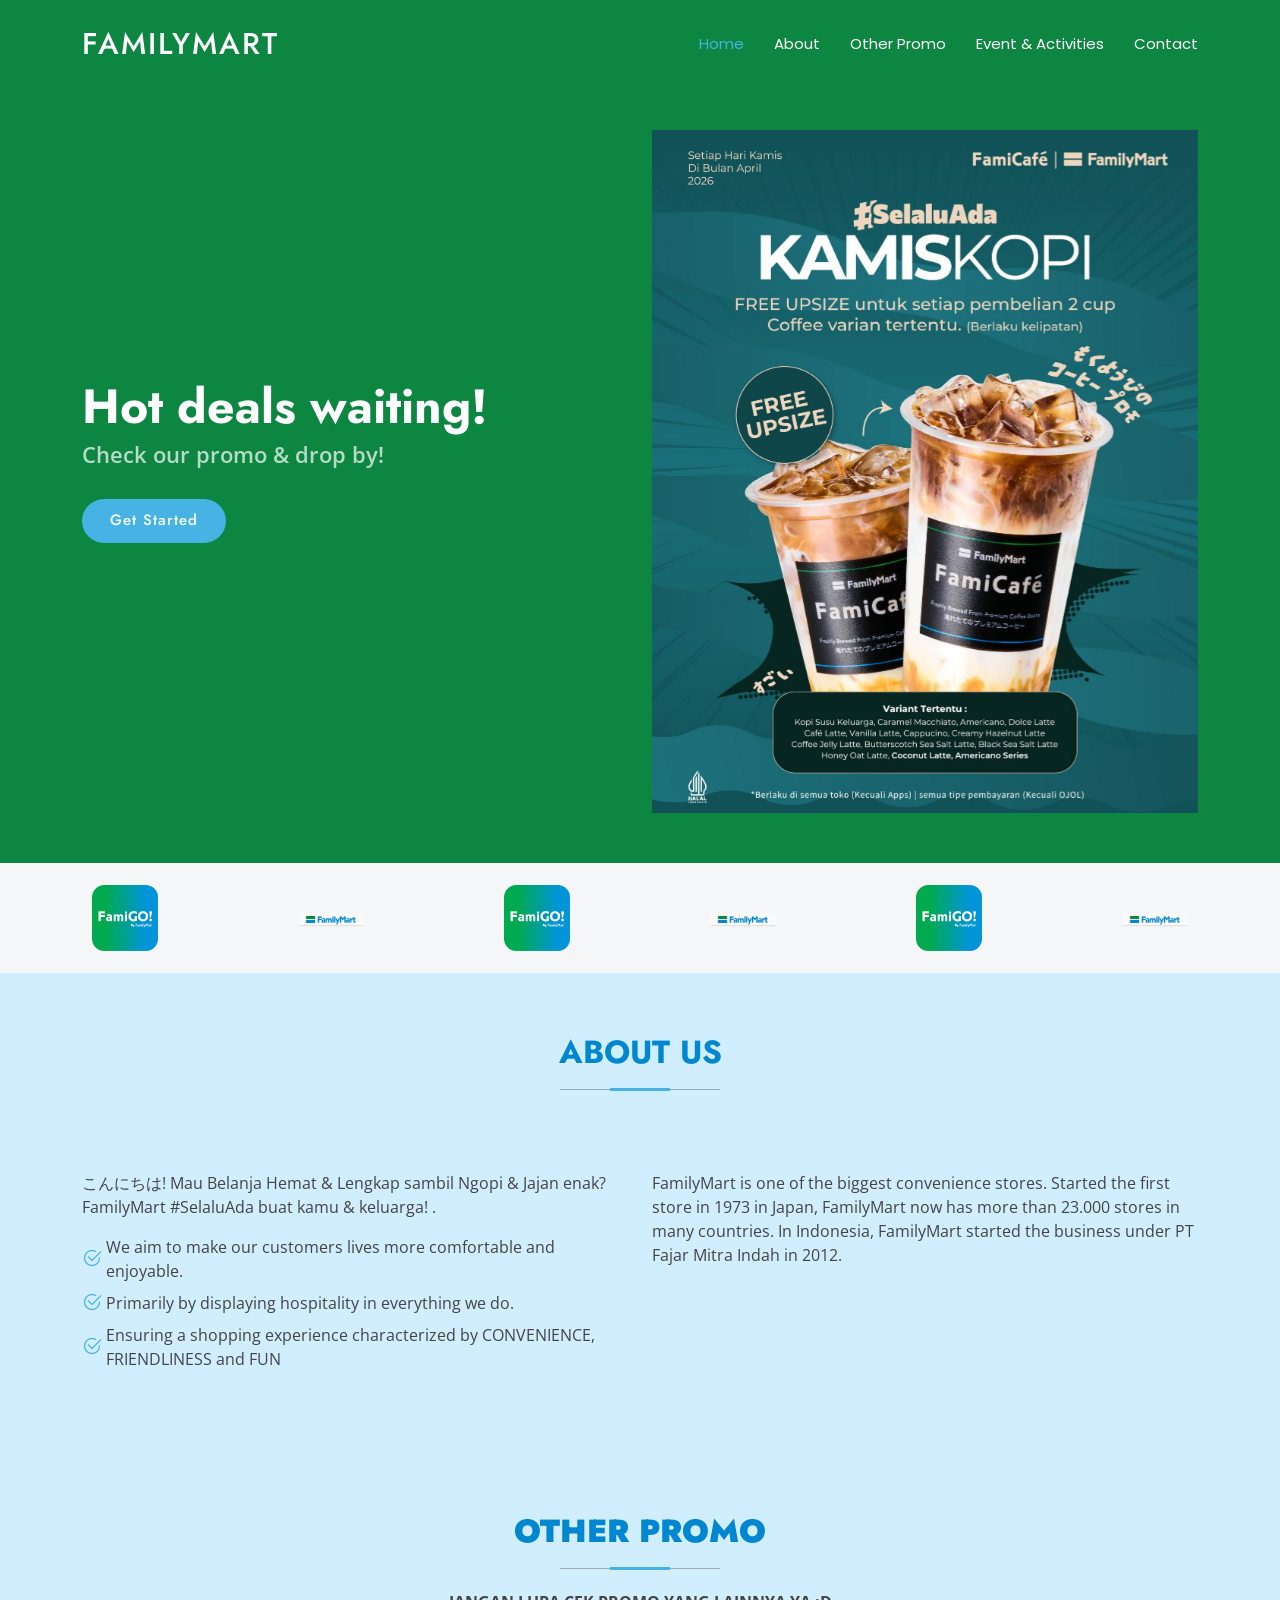
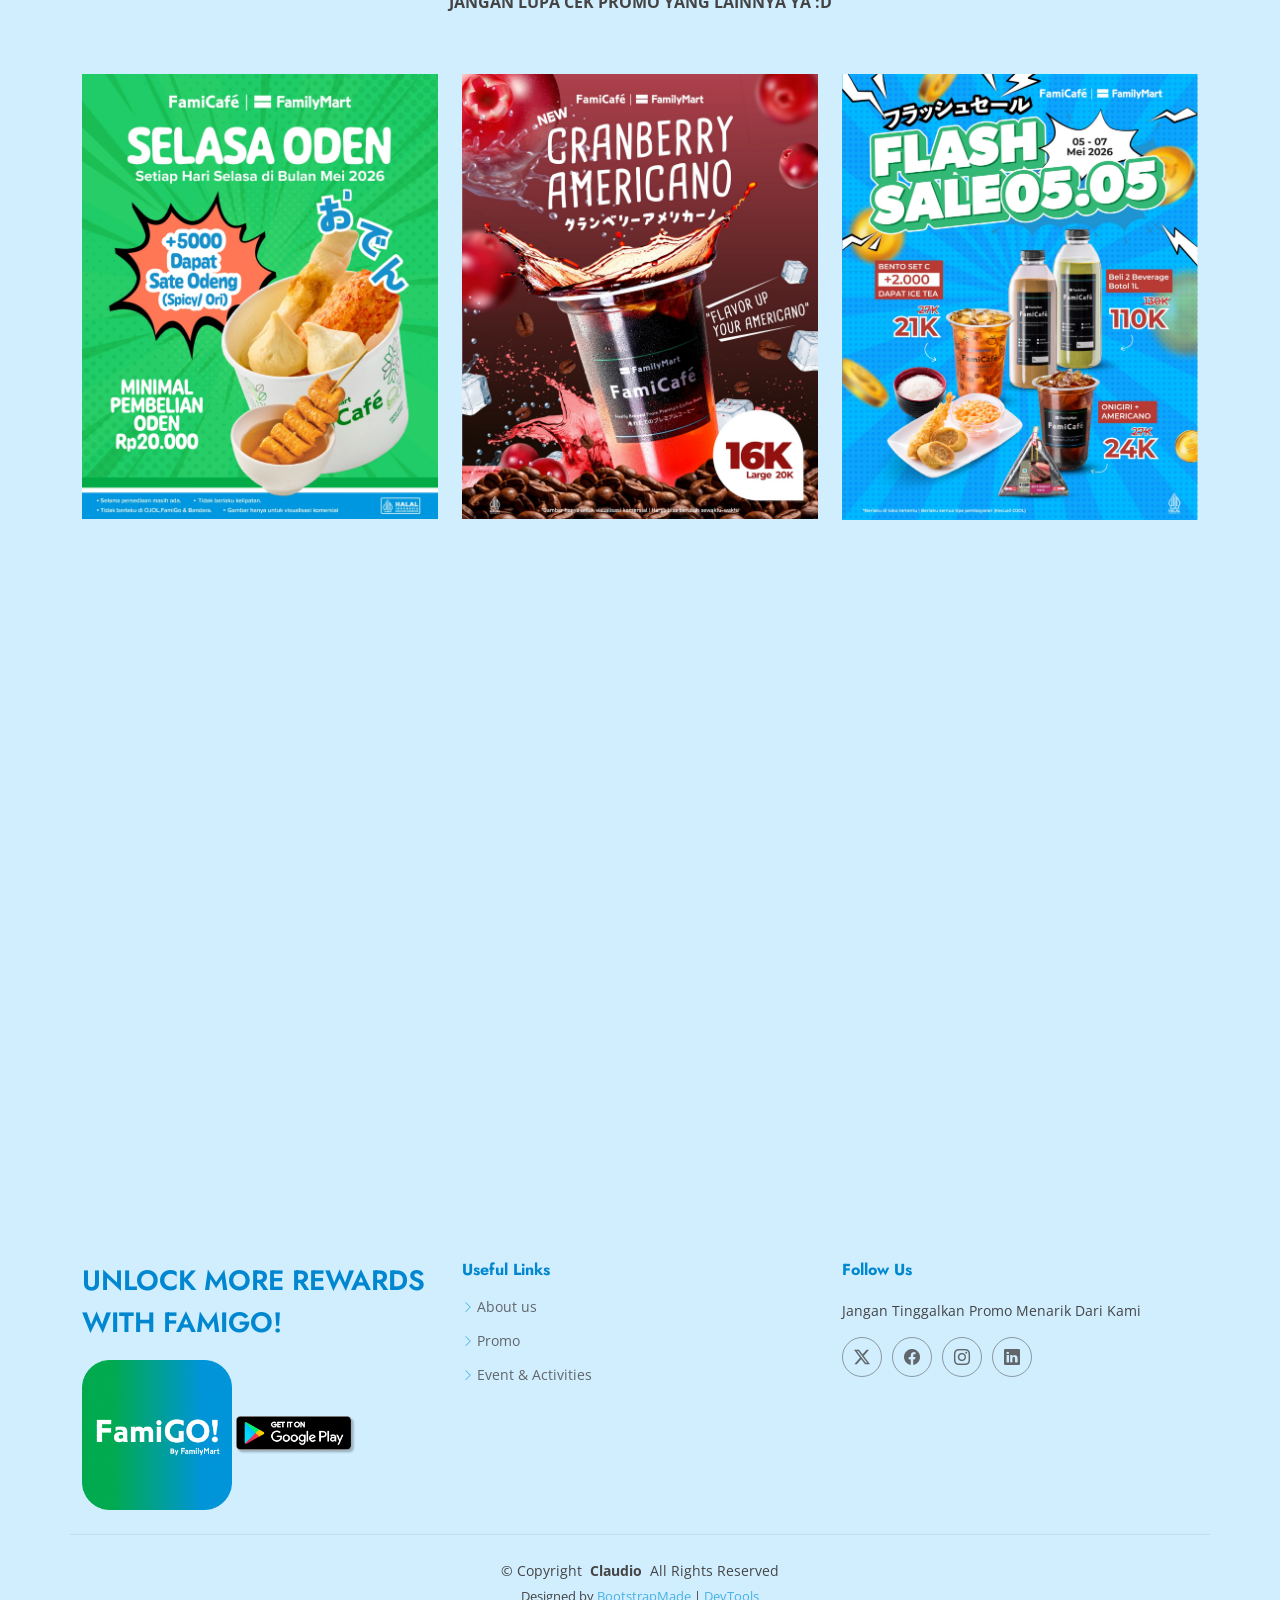
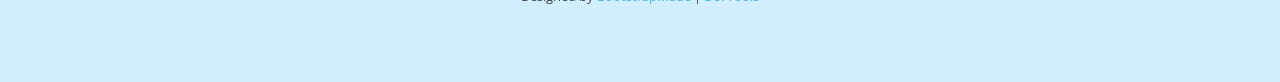
==== commit b7adfb58: "Tugas pra ETS" ====
--- a/tugas_ets.html
+++ b/tugas_ets.html
@@ -76,10 +76,7 @@
                         <h1>Hot deals waiting!</h1>
                         <p>Check our promo & drop by!</p>
                         <div class="d-flex">
-                            <a href="#about" class="btn-get-started">Get Started</a>
-                            <a href="https://www.youtube.com/watch?v=Y7f98aduVJ8"
-                                class="glightbox btn-watch-video d-flex align-items-center"><i
-                                    class="bi bi-play-circle"></i><span>Watch Video</span></a>
+                            <a href="https://www.instagram.com/p/DXvQfn0k1Ue/" class="btn-get-started">Get Started</a>
                         </div>
                     </div>
                     <div class="col-lg-6 order-1 order-lg-2 hero-img" data-aos="zoom-out" data-aos-delay="200">
